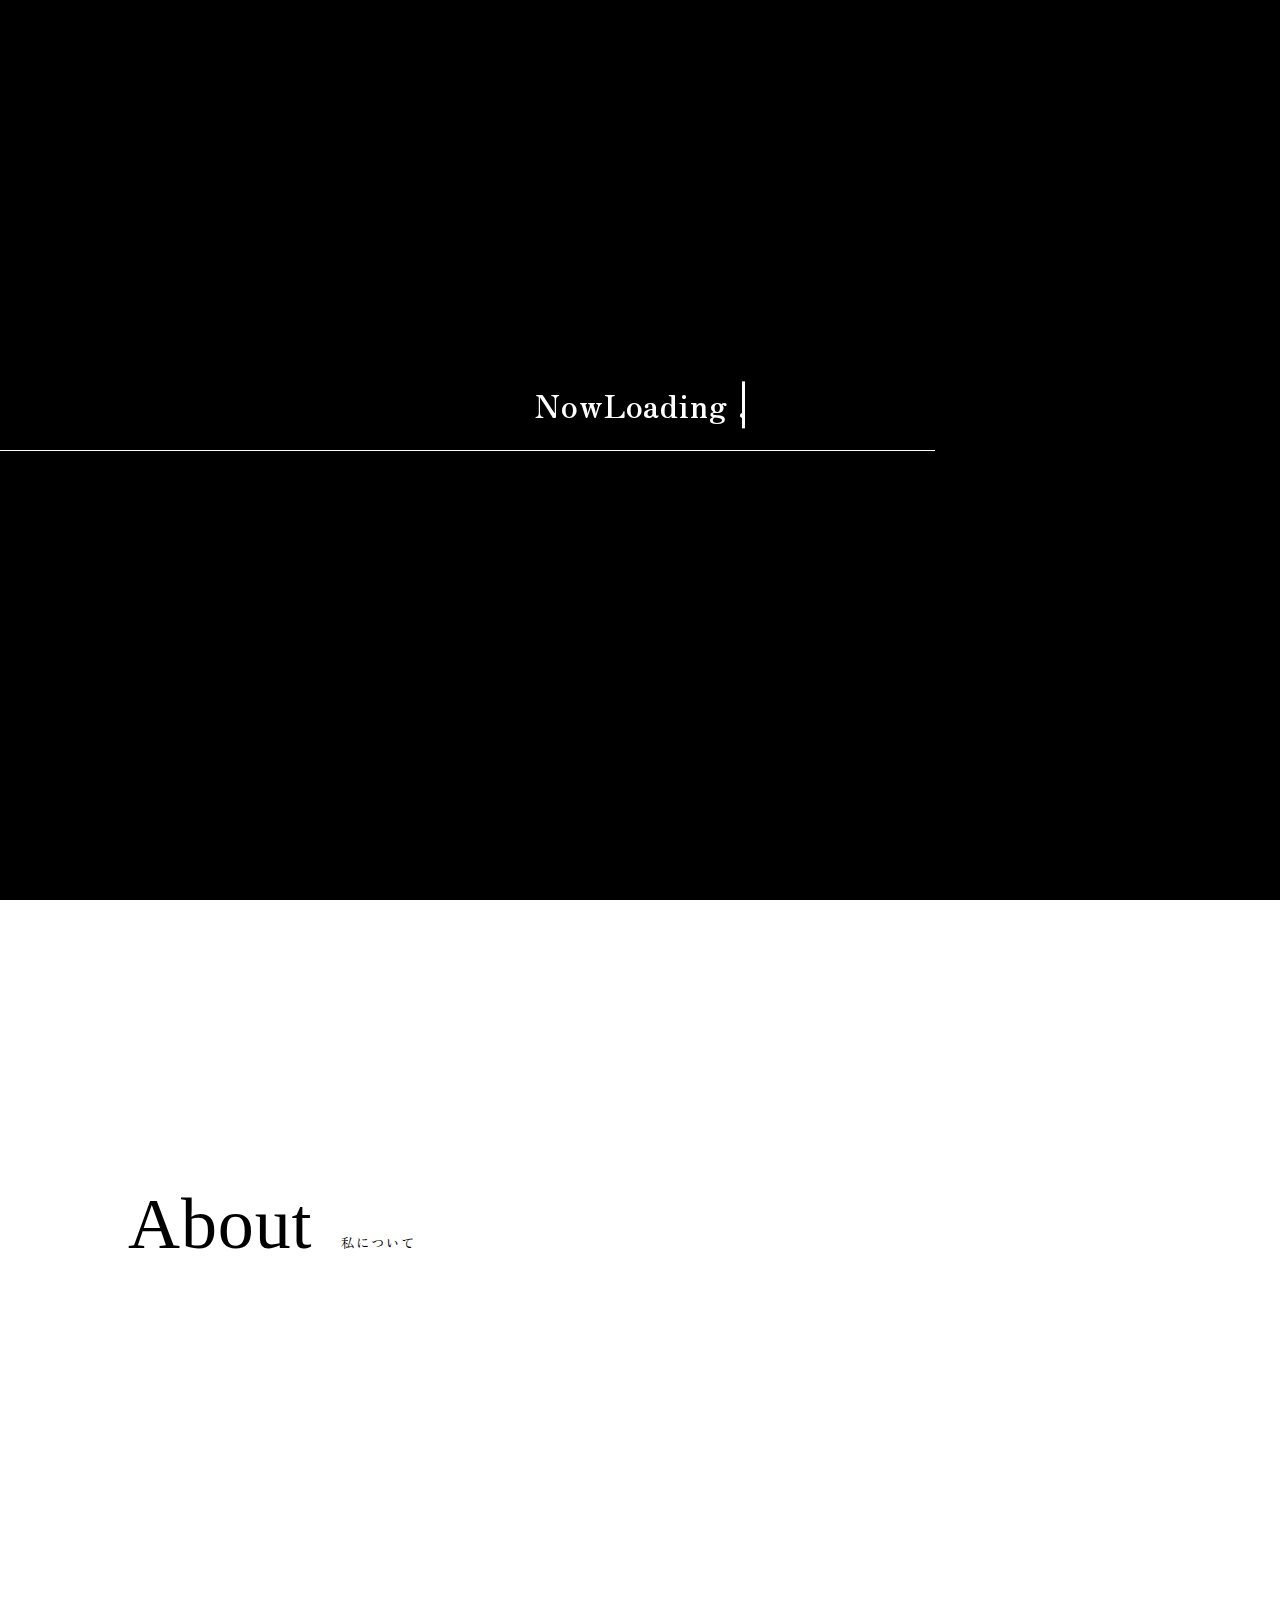
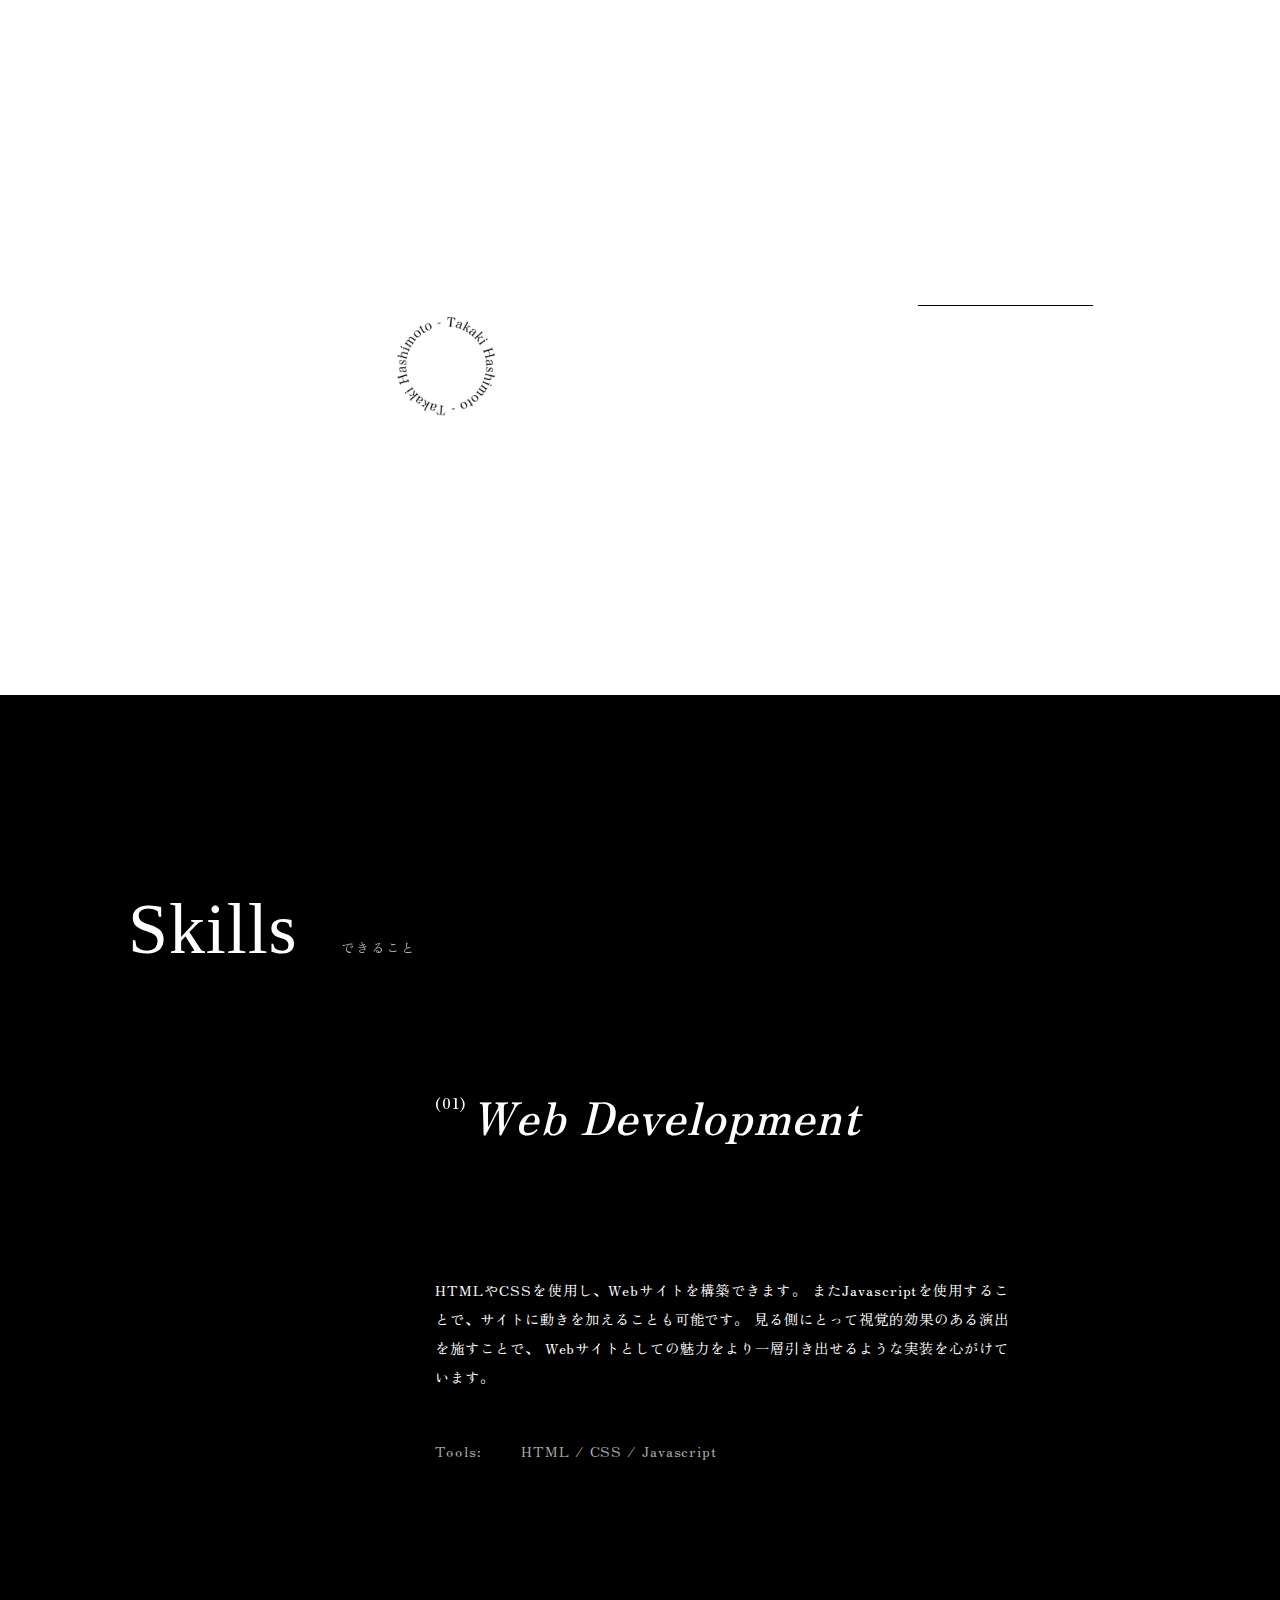
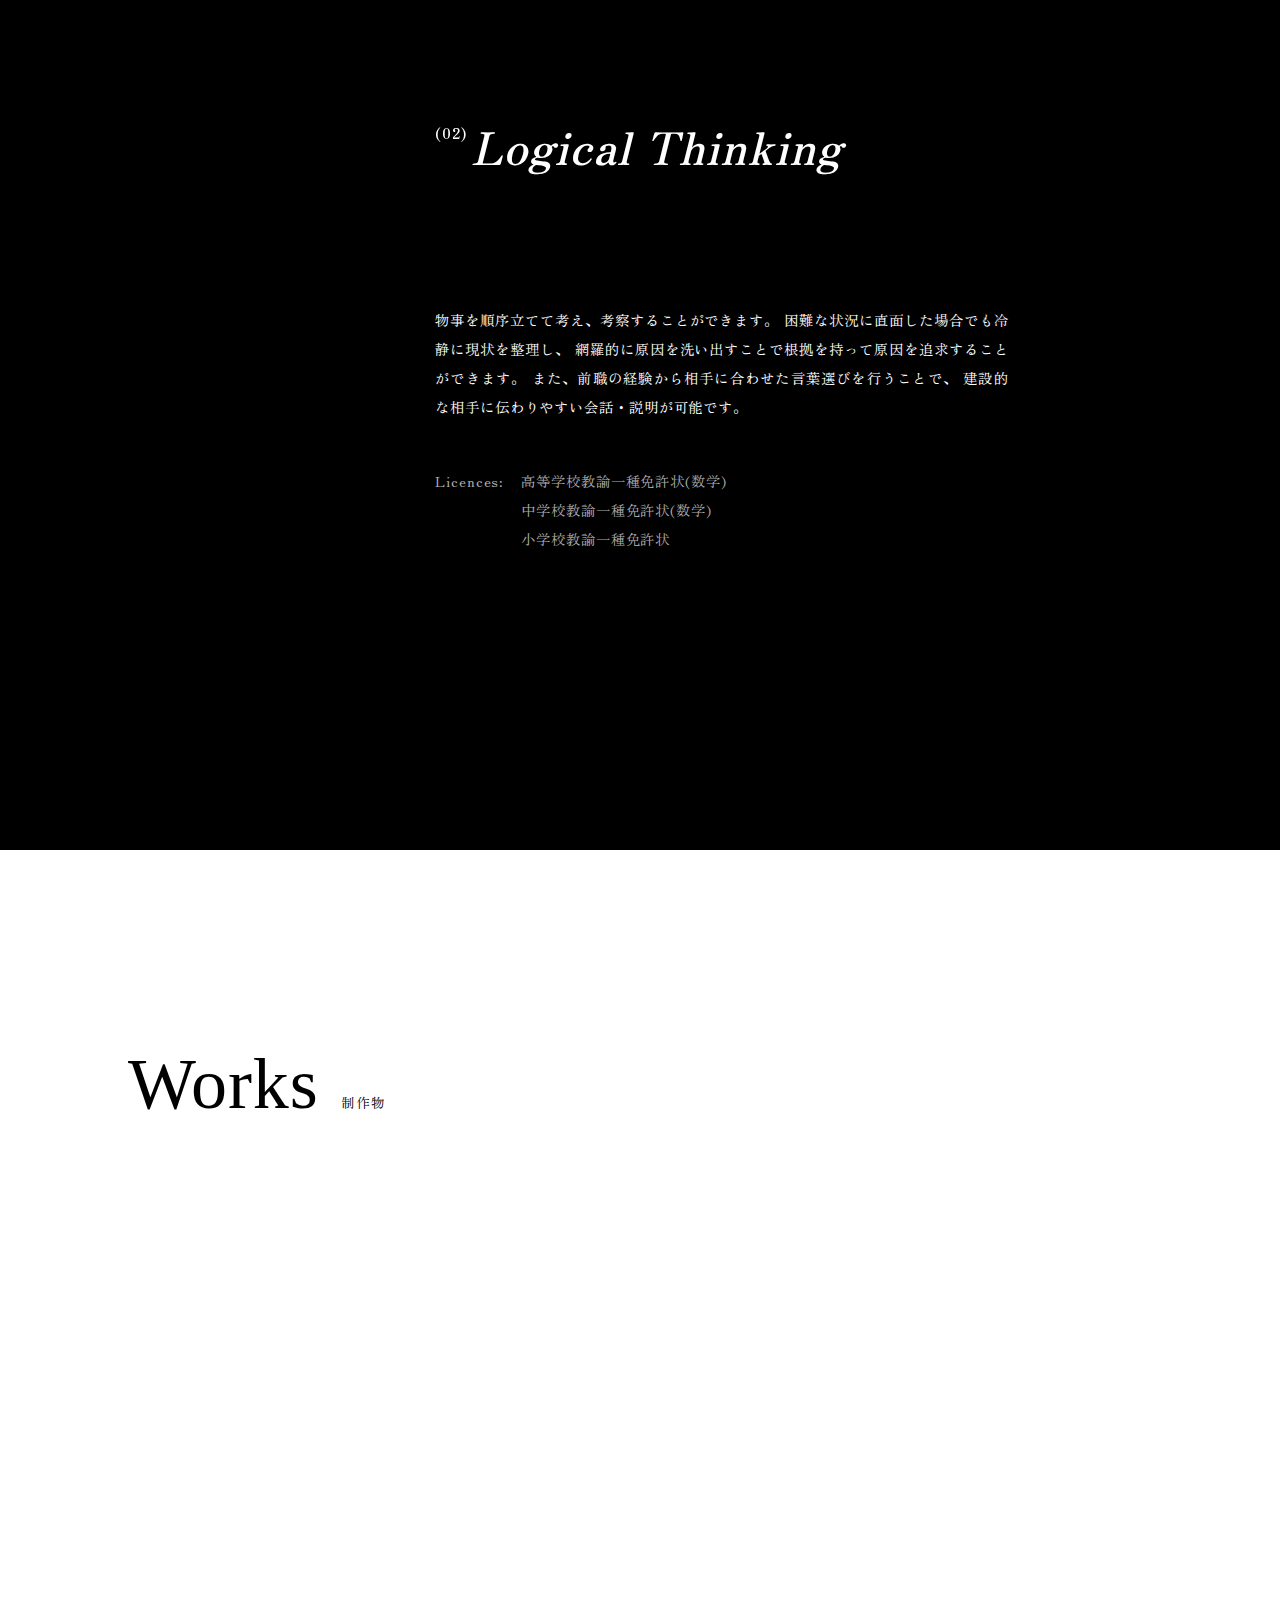
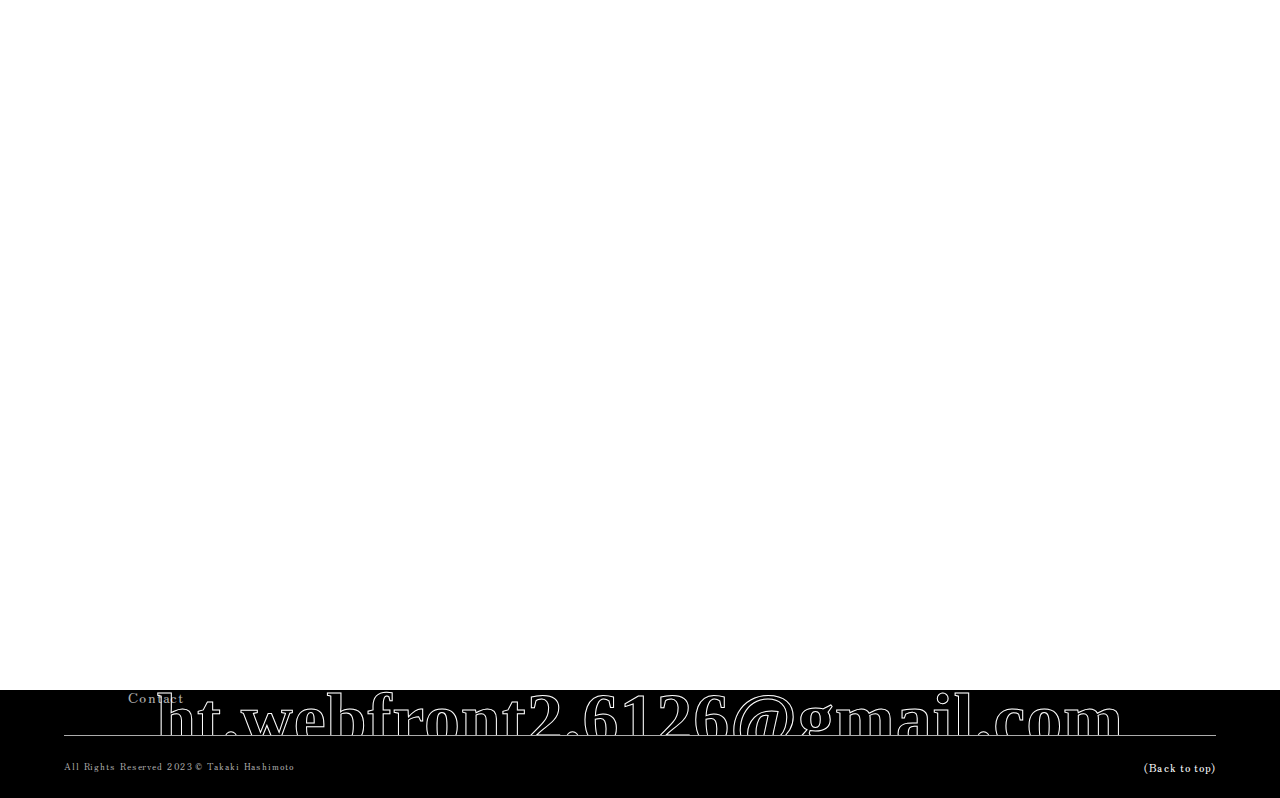
==== index.html @ 63530e5f "Add files via upload" ====
<!DOCTYPE html>
<html lang="ja">
<head>
    <meta charset="UTF-8">
    <meta name="viewport" content="width=device-width, initial-scale=1.0">
    <title>ポートフォリオ</title>
    <link rel="preconnect" href="https://fonts.googleapis.com">
    <link rel="preconnect" href="https://fonts.gstatic.com" crossorigin>
    <link href="https://fonts.googleapis.com/css2?family=Zen+Old+Mincho&display=swap" rel="stylesheet">
    <link rel="stylesheet" href="./style.css">
    <script src="https://code.jquery.com/jquery-3.6.1.min.js"></script>
</head>
<body>
    <div class="loading" id="loading"></div>

    <div class="up"></div>
    <div class="down"></div>
    <div class="load_line"></div>
    <div class="loading_text" id="loading_text">
        <h3>NowLoading ...</h3>
    </div>

    <header id="header">

        <div class="openbtn" id="target">
            <span><h6>menu</h6></span>
            <span><h6>close</h6></span>
        </div>

        <nav class="header-nav">
            <div class="header-l-box"><a href="#header"><img src="./top_img/hidariue4.png" alt=""></a></div>
            <div class="header-r-box nav_listbox" id="nav_target">
                <!-- <ul class="color_change"> -->
                <ul id="g-nav">
                    <li><a href="#about"><h6>About</h6></a></li>
                    <li><a href="#skills"><h6>Skills</h6></a></li>
                    <li><a href="#works"><h6>Works</h6></a></li>
                </ul>
            </div>
        </nav>

        <div class="main-visual">
            <h1 class="eachTextAnime">Welcome to</h1>
            <div class="main-visual_subsentencebox">
                <h2>Engineer's Egg</h2>
                <div class="subsentence_line"></div>
                <div class="subsentence_back"></div>
            </div>
            <div class="main-visual_imgbox">
                <img src="./top_img/main1.png" alt="">
            </div>
            <h1 class="eachTextAnime">Portfolio</h1>
            <h6>(Scroll down)</h6>
            <div class="rightover_imgbox">
                <img src="./top_img/main_logo2.png" alt="">
            </div>
        </div>

    </header>

    <main>
        <section class="about_section">
            <div class="section_inner">
                <div class="sectiontitle_box">
                    <div class="maintitle_box"><h1 class="eachTextAnime" id="about">About</h1></div>
                    <div class="subtitle_box"><h3>私について</h3></div>
                </div>
                <div class="about_mainbox">
                    <div class="about_sub_lbox">
                        <div class="sub_l_imgbox">
                            <img class="normal2" src="./main_img/prof1.jpg" alt="">    
                        </div>
                    </div>
                    <div class="about_sub_rbox">
                        <div class="sub_r_textbox">
                            <h5 class="normal3">橋本 卓樹 - Takaki Hashimoto</h5>
                            <p class="normal3">1994年1月、北海道出身。国立大学卒業後、「人の役に立つ仕事がしたい」という思いから
                                高等学校数学科教諭として、約6年間の教育活動に従事。その後2年間、学習塾の教育プランナー
                                としても活動。2023年8月、北関東学院へ入学し、WEBフロントエンドについて学ぶ。</p>
                        </div>
                        <div class="sub_r_rinkbox">
                            <a class="normal3" href="./profile/prof.html"><h5 class="normal3">View Profile ➙</h5></a>
                            <div class="rightunder_imgbox"><img src="./main_img/profile_logo.png" alt=""></div>
                        </div>
                    </div>
                </div>
            </div>
        </section>

        <section class="skills_section">
            <div class="section_inner skill_sectioninner">
                <div class="sectiontitle_box">
                    <div class="maintitle_box"><h1 class="eachTextAnime" id="skills">Skills</h1></div>
                    <div class="subtitle_box"><h3>できること</h3></div>
                </div>
                <div class="skill_mainbox">
                    <div class="skill_textbigbox">
                        <div class="skill_textoverbox normal5">
                            <h6>(01)</h6>
                            <h2>Web Development</h2>
                            <span class="Text-Span JS_AddLine"></span>
                            <!-- <div class="skill_textline"></div> -->
                        </div>
                        <div class="skill_textunderbox">
                            <div class="skill_textunderinnerbox normal5">
                                <h6>HTMLやCSSを使用し、Webサイトを構築できます。
                                    またJavascriptを使用することで、サイトに動きを加えることも可能です。
                                    見る側にとって視覚的効果のある演出を施すことで、
                                    Webサイトとしての魅力をより一層引き出せるような実装を心がけています。
                                </h6>
                                    <div class="skill_textunder_subbox normal4">
                                        <div class="skill_textunder_sub_lbox">
                                            <h6>Tools: </h6>
                                        </div>
                                        <div class="skill_textunder_sub_rbox">
                                            <h6>HTML / CSS / Javascript</h6>
                                        </div>
                                    </div>
                            </div>
                        </div>
                    </div>
                </div>
                <div class="skill_mainbox">
                    <div class="skill_textbigbox">
                        <div class="skill_textoverbox normal4">
                            <h6>(02)</h6>
                            <h2>Logical Thinking</h2>
                            <span class="Text-Span JS_AddLine"></span>
                            <div class="skill_textline"></div>
                        </div>
                        <div class="skill_textunderbox">
                            <div class="skill_textunderinnerbox normal5">
                                <h6>物事を順序立てて考え、考察することができます。
                                    困難な状況に直面した場合でも冷静に現状を整理し、
                                    網羅的に原因を洗い出すことで根拠を持って原因を追求することができます。
                                    また、前職の経験から相手に合わせた言葉選びを行うことで、
                                    建設的な相手に伝わりやすい会話・説明が可能です。
                                </h6>
                                    <div class="skill_textunder_subbox normal4">
                                        <div class="skill_textunder_sub_lbox">
                                            <h6>Licences: </h6>
                                        </div>
                                        <div class="skill_textunder_sub_rbox">
                                            <h6>高等学校教諭一種免許状(数学)</h6>
                                            <h6>中学校教諭一種免許状(数学) </h6>
                                            <h6>小学校教諭一種免許状</h6>
                                           
                                        </div>
                                    </div>
                            </div>
                        </div>
                    </div>
                </div>

            </div>
        </section>

        <section class="work_section">
            <div class="section_inner">
                <div class="sectiontitle_box">
                    <div class="maintitle_box"><h1 class="eachTextAnime" id="works">Works</h1></div>
                    <div class="subtitle_box"><h3>制作物</h3></div>
                </div>
                <div class="works_box">
                    <a href="https://takaki-hashimoto.github.io/zikosyoukai/">
                        <div class="works_artbox bottom2">
                            <div class="art_imgbox">
                                <img src="./main_img/works1.png" alt="">
                            </div>
                            <div class="art_textbox">
                                <h6>Website</h6>
                                <h6>Self Introduction</h6>
                            </div>
                        </div>
                    </a>
                    <a href="https://takaki-hashimoto.github.io/-HP-/">
                        <div class="works_artbox bottom2_2">
                            <div class="art_imgbox">
                                <img src="./main_img/works2.png" alt="">
                            </div>
                            <div class="art_textbox">
                                <h6>Website</h6>
                                <h6>Kitakanto Gakuin Remake</h6>
                            </div>
                        </div>
                    </a>
                    <a href="https://takaki-hashimoto.github.io/suizokukan2/">
                        <div class="works_artbox bottom2_3">
                            <div class="art_imgbox">
                                <img src="./main_img/works3.png" alt="">
                            </div>
                            <div class="art_textbox">
                                <h6>Website</h6>
                                <h6>Kitakanto Aquarium</h6>
                            </div>
                        </div>
                    </a>
                    <a href="./index.html">
                        <div class="works_artbox bottom2 bottom2_2">
                            <div class="art_imgbox">
                                <img src="./main_img/works4.png" alt="">
                            </div>
                            <div class="art_textbox">
                                <h6>Website</h6>
                                <h6>Takaki Hashimoto Portfolio</h6>
                            </div>
                        </div>
                    </a>






                    <!-- <div class="works_artbox">
                        <div class="art_imgbox">
                            
                        </div>
                        <div class="art_textbox"></div>
                    </div>
                    <div class="works_artbox">
                        <div class="art_imgbox"></div>
                        <div class="art_textbox"></div>
                    </div>
                    <div class="works_artbox">
                        <div class="art_imgbox"></div>
                        <div class="art_textbox"></div>
                    </div> -->
                </div>
            </div>
        </section>




        <!-- <h6 class="yohaku" data-midnight="dark"></h6>
        <h1 class="eachTextAnime">Portfolio</h1>
        <h6 class="yohaku" data-midnight="dark"></h6> -->


        <section class="mail_section heightup">
            <div class="mail_box">
                <div class="contact_box">
                    <h6>Contact</h6>
                </div>
                <div class="adress_box">
                    <a href="mailto:ht.webfront2.6126@gmail.com"><h1 class="mailadress">ht.webfront2.6126@gmail.com</h1></a>
                </div>
            </div>
        </section>
        






    </main>


    





    


    <footer>
        <div class="footbox">
            <div class="foot_lbox">
                <small>All Rights Reserved 2023 ©︎ Takaki Hashimoto</small>
            </div>
            <div class="foot_rbox">
                <a href="#header"><h6>(Back to top)</h6></a>
            </div>
        </div>
    </footer>


    <!-- <div class="otameshidai">
        <div class="otameshisyou">
            <svg width=400 height=400>
                <circle
                        cx=200
                        cy=200
                        r=100
                        fill="none"
                        stroke="red"
                        stroke-width=20
                        style="stroke-dasharray: 0 628;
                               animation: drawCircle 2s forwads"
                        />
            </svg>
        </div>
    </div> -->

    <!-- <script src="./midnight.js-gh-pages/midnight.jquery.min.js"></script> -->
    <script src="./main.js"></script>
    <script>
        $(".load_line").animate({"width":"100%"},2000,function(){
            $(".load_line").css("right",0);
            $(".load_line").animate({"width":"0%"},1000,function(){
                $(".up").animate({"height":"0%"});
                $(".down").animate({"height":"0%"});
            });
        })

        $(".subsentence_line").delay(3000).animate({"width":"22%",},1000,"linear")

        $(".subsentence_back").delay(4000).animate({"width":"37%"},1500)

        $('#target').click(()=>{
            $('#target').toggleClass('active');
            $('#nav_target').toggleClass('nav_active')
        })

        $("#g-nav a").click(()=>{
            $('#nav_target').removeClass('nav_active');
            $('#target').removeClass('active');
        })

        // $(function(){
        //     $(".color_change").midnight();
        // });

    </script>
</body>
</html>
---- style.css ----
@charset "utf-8";

*{
    padding: 0;
    margin: 0;
    box-sizing: border-box;
    vertical-align: bottom;
}

/* 共通パーツ */
html{
    scroll-behavior: smooth;
    font-size: 10px;
}

body {
    font-family: 'Zen Old Mincho', serif;
    /* font-family: serif; */
    line-height: 1.5;
    letter-spacing: 0.1em;
    /* font-family: 'yu mincho'; */
}

p {
    font-size: 2rem;
}

h1 {
    font-size: 5rem;
}

h2 {
    font-size: 4rem;
}

h3 {
    font-size: 3.5rem;
}

h4 {
    font-size: 3rem;
}

h5 {
    font-size: 2.5rem;
}

h6 {
    font-size: 1.6rem;
}


/* ローディング */

.loading {
    width: 100%;
    height: 100vh;
    transition: all 2s;
    background: black;

    position: fixed;
    top: 0;
    left: 0;
    z-index: 100;
}


.loaded {
    opacity: 0;
    visibility: hidden;
}


/* 切り込み＆開閉エフェクト */

.load_line {
    width: 0%;
    height: 1px;
    background-color: #fff;
    position: fixed;
    top: 50%;
    z-index: 50;
}

.up {
    width: 100%;
    height: 50%;
    background-color: #000;
    position: fixed;
    z-index: 49;
}

.down {
    width: 100%;
    height: 50%;
    background-color: #000;
    position: fixed;
    bottom: 0;
    z-index: 49;
}

.loading_text {
    position: fixed;
    top: 45%;
    left: 50%;
    transform: translate(-50%,-50%);
    color: #fff;
    z-index: 51;
    width: 42ch;
    animation: typing 2s steps(14), effect .5s step-end infinite alternate;
    white-space: nowrap;
    overflow: hidden;
    border-right: 3px solid;
}
 
@keyframes typing {
  from {
    width: 0
  }
}
    
@keyframes effect {
  50% {
    border-color: transparent
  }
}


/* ナビゲーション */

nav {
    position: fixed;
    background-color: #fff;
    top: 0;
    left: 0;
    width: 100%;
    height: 10vh;
    /* background-color: #666; */
    display: flex;
    justify-content: space-between;
    align-items: center;
    z-index: 5;
    /* 時間の指定 */
    animation-duration: 4.5s;  /* duration : 間隔 */
    /* アニメーション実行回数の指定 */
    animation-iteration-count: 1; /* iteration : 反復 */
    /* 動きの加速度 */
    animation-timing-function: linear; /* timing : 時間調整 , function : 関数 */
    /* 動きの指定 */
    animation-name: fadein-top;
}

/* animation-timing-function について
    ※ 初期値は ease：最初と最後をゆっくり
       その他   ease-in-out : 最初と最後をかなりゆっくり
                ease-in：最初をゆっくり
                ease-out：最後をゆっくり
                linear：一定                             */


@keyframes fadein-top {
    0%{
        opacity: 0;
        transform: translateY(-30px);
    }

    90%{
        opacity: 0;
        transform: translateY(-30px);
    }



    100%{
        opacity: 1;
        transform: translateY(0);
    }
}

.header-l-box {
    width: 5%;
    height: 90%;
    /* background-image: url(./top_img/hidariue4.png);
    background-size: contain;
    background-repeat: no-repeat; */
    margin-left: 4%;
}

.header-l-box a {
    display: flex;
    align-items: center;
}

.header-l-box img {
    width: 90%;
}

.header-r-box {
    /* width: auto; */
    width: 95%;
    height: 80%;
    /* background-color: #fff; */
    margin-right: 1%;
}


nav ul {
    display: flex;
    height: 100%;
    align-items: center;
    justify-content: flex-end;
}

nav ul li {
    list-style-type: none;
    padding-right: 5%;
}

nav ul li a {
    text-decoration: none;
    color: #000;
    position: relative;
    z-index: 6;
}

nav ul li a::after {
    position: absolute;
    left: -10%;
    bottom: 10%;
    content: '';
    width: 100%;
    height: 1px;
    background: #000000;
    transform: scale(0, 1);     /*アンダーラインの縮尺比率。ホバー前はx方向に0*/
    transform-origin: left top; /*変形（アンダーラインの伸長）の原点がaタグ（各メニュー）の左端*/
    transition: transform 0.5s; /*変形の時間*/
}
    
nav ul li a:hover::after {
transform: scale(1.2, 1.5);     /*ホバー後、x軸方向に1.2（相対値）伸長 & y軸も同じイメージで伸長*/
}

nav ul li a h6 {
    font-weight: bold;
    font-family: 'freight-big-pro', serif;
}


/* メインビジュアル */

.main-visual {
    position: relative;
    width: 100%;
    height: 125vh;
    overflow: hidden;
    /* margin-top: 10vh; */
}

.main-visual_imgbox {
    width: 55%;
    height: 45vh;
    margin: 2% auto 1%;
    /* 時間の指定 */
    animation-duration: 8s;  /* duration : 間隔 */
    /* アニメーション実行回数の指定 */
    animation-iteration-count: 1; /* iteration : 反復 */
    /* 動きの加速度 */
    animation-timing-function: linear; /* timing : 時間調整 , function : 関数 */
    /* 動きの指定 */
    animation-name: fadein-normal;
}

@keyframes fadein-normal {
    0%{
        opacity: 0;
    }

    70%{
        opacity: 0;
    }

    80%{
        opacity: 0.5;
        transform: scale(1.1);
    }

    100%{
        opacity: 1;
    }
}

.main-visual_imgbox img {
    width: 100%;
    height: 100%;
}

.main-visual h1 {
    font-weight: normal;
    font-size: 13rem;
    line-height: 1.2;
    font-style: oblique;
}

.main-visual h1:nth-of-type(1) {
    margin-left: 10%;
    padding-top: 3%;
}

.main-visual h1:nth-of-type(2) {
    text-align: end;
    margin-right: 10%;
    line-height: 0.6;
}

.eachTextAnime span{opacity: 0;}
.eachTextAnime.appeartext span{ animation:text_anime_on 1s ease-out forwards; }
@keyframes text_anime_on {
  0% {opacity:0;}
  100% {opacity:1;}
}

.main-visual_subsentencebox {
    position: relative;
    width: 100%;
    text-align: center;
}

.main-visual_subsentencebox h2 {
    position: relative;
    font-size: 7rem;
    font-style: oblique;
    font-weight: normal;
    line-height: 0.8;
    color: #fff;
    z-index: 1;
    /* 時間の指定 */
    animation-duration: 5.5s;  /* duration : 間隔 */
    /* アニメーション実行回数の指定 */
    animation-iteration-count: 1; /* iteration : 反復 */
    /* 動きの加速度 */
    animation-timing-function: linear; /* timing : 時間調整 , function : 関数 */
    /* 動きの指定 */
    animation-name: fadein-left;
}

@keyframes fadein-left {
    0%{
        opacity: 0;
        transform: translatex(-40px);
    }

    90%{
        opacity: 0;
        transform: translatex(-40px);
    }

    100%{
        opacity: 1;
        transform: translatex(0);
    }
}

.subsentence_line {
    position: absolute;
    width: 0%;
    height: 2px;
    background-color: #0000008a;
    top: 55%;
    left: 10%;
    /* transform: translateY(50%); */
}

.subsentence_back {
    position: absolute;
    width: 0%;
    height: 150%;
    /* background-color: #0202029e; */
    background-color: #0000008a;
    /* background-color: #000; */
    /* background-color: #4c591266; */
    top: -10%;
    left: 32%;
}


.main-visual h6 {
    position: absolute;
    left: 8%;
    bottom: 15vh;
    font-weight: normal;

    position: relative;
    display: inline-block;

    /* 時間の指定 */
    animation-duration: 5s;  /* duration : 間隔 */
    /* アニメーション実行回数の指定 */
    animation-iteration-count: 1; /* iteration : 反復 */
    /* 動きの加速度 */
    animation-timing-function: linear; /* timing : 時間調整 , function : 関数 */
    /* 動きの指定 */
    animation-name: fadein-bottom;
}

@keyframes fadein-bottom {
    0%{
        opacity: 0;
        transform: translateY(40px);
    }

    70%{
        opacity: 0.3;
        transform: translateY(40px)
    }

    80%{
        opacity: 0.75;
        transform: translateY(40px);
    }

    100%{
        opacity: 1;
        transform: translateY(0);
    }
}


.main-visual h6::after{
    content: ''; 
    /* width: 2px;  */
    width: 1px;
    height: 300%; 
    background-color: #736a6a9e; 
    /* background-color:  #00000022; */
    /* background-color: #000; */
    position: absolute; 
    bottom: -300%;
    left: 53%; 
    transform-origin: top;

    animation-duration: 1.2s;
    animation-iteration-count: infinite;
    animation-timing-function: linear;
    animation-name: down;
}

@keyframes down {
    0%{
        transform: scale(1.0, 0);
    }

    100%{
        transform: scale(1.0, 1.0);
    }
}



.rightover_imgbox {
    position: absolute;
    top: 10%;
    right: -5%;
    width: 30%;
    z-index: 1;
    transform: skewY(-20deg);
}

.rightover_imgbox img {
    width: 100%;
    /* 時間の指定 */
    animation-duration: 20s;  /* duration : 間隔 */
    /* アニメーション実行回数の指定 */
    animation-iteration-count: infinite; /* iteration : 反復 */
    /* 動きの加速度 */
    animation-timing-function: linear; /* timing : 時間調整 , function : 関数 */
    /* 動きの指定 */
    animation-name: kaiten;
}

@keyframes kaiten {
    0%{
        transform: rotate(0);
    }

    100%{
        transform: rotate(-360deg);
    }
}



/* 色変え一旦失敗 */

/* .midnightHeader.default h6 {
    color: black;
}

.midnightHeader.dark h6{
    color: white;
}

.midnightHeader.default {
    overflow: hidden;
}


.midnightHeader.default .midnightInner {
    display: flex;
    overflow: hidden;
}


.midnightHeader.dark .midnightInner {
    display: flex;
    overflow: hidden;
} */




/* main */

/* section1 私について */

/* sectionタイトル部分 */
section {
    width: 100%;
    height: 125vh;
    /* background-color: #66666681; */

    /* border-top: 1px solid #000; */
}

.about_section {
    margin-top: 5vh;
}

.section_inner {
    width: 80%;
    height: 100%;
    margin: 0 auto;
    background-color: #fff;
}

.sectiontitle_box {
    width: 100%;
    height: 15vh;
    display: flex;
    align-items: baseline;

    /* border-bottom: 1px solid #000; */
}

.maintitle_box {
    width: 20%;
    height: 100%;
}

.maintitle_box h1 {
    font-family: serif;
    font-size: 8rem;
    font-weight: normal;
    margin-top: -100px;
    padding-top: 100px;
}

.subtitle_box {
    width: 80%;
    height: 100%;
}

.subtitle_box h3 {
    font-size: 1.5rem;
    font-weight: normal;
    margin-left: 1%;
}


/* section 私についてのコンテンツ部分 */

.about_mainbox {
    width: 100%;
    height: 80vh;
    /* background-color: yellow; */
    margin-top: 5vh;
    display: flex;
}

.about_sub_lbox {
    width: 35%;
    height: 100%;

    /* background-color: blue; */
}

.sub_l_imgbox {
    width: 100%;
    height: 100%;
    overflow: hidden;
}

.sub_l_imgbox img {
    width: 90%;
    height: 90%;
    box-shadow: 10px 10px 25px rgba(0,0,0,0.5) ;
    opacity: 0;
    filter: blur(10px);
    transform: scale(1.2);
}

.fadein_n2 {
    /* 時間の指定 */
    animation-duration: .8s;  /* duration : 間隔 */
    /* アニメーション実行回数の指定 */
    animation-iteration-count: 1; /* iteration : 反復 */
    /* 動きの加速度 */
    animation-timing-function: linear; /* timing : 時間調整 , function : 関数 */
    /* 動きの指定 */
    animation-name: fadein-normal2;
    animation-fill-mode: forwards;
}

@keyframes fadein-normal2 {
    0%{
        opacity: 0;
        filter: blur(10px);
        transform: scale(1.5);
    }

    100%{
        opacity: 1;
        filter: blur(0);
        transform: scale(1.0);
    }
}



.about_sub_rbox {
    width: 65%;
    height: 100%;

    /* background-color: orange; */
}

.sub_r_textbox {
    width: 80%;
    height: 60%;
    margin: 0 auto;
}

.sub_r_rinkbox {
    width: 80%;
    height: 40%;
    margin: 0 auto;
    display: flex;
    justify-content: flex-end;
    position: relative;
}


.sub_r_textbox h5,
.sub_r_rinkbox h5 {
    font-weight: normal;
    font-size: 2.2rem;
}

.sub_r_textbox h5 {
    margin-top: 15%;
    margin-bottom: 10%;
    opacity: 0;
}

.sub_r_textbox p {
    font-size: 1.6rem;
    text-align: justify;
    line-height: 2.0em;
    letter-spacing: 0.01em;
    opacity: 0;
}

.sub_r_rinkbox h5 {
    display: inline-block;
    /* border-bottom: 1px solid #000; */
    opacity: 0;
}

.sub_r_rinkbox a {
    text-decoration: none;
    color: #000;
    position: relative;
}


.sub_r_rinkbox a::after {
    position: absolute;
    left: 5%;
    top: 15%;
    content: '';
    width: 100%;
    height: 1px;
    background: #000000;
    transform: scale(1.2, 1);     /*アンダーラインの縮尺比率。ホバー前はx方向に0*/
    transform-origin: right top; /*変形（アンダーラインの伸長）の原点がaタグ（各メニュー）の右端*/
    transition: transform 0.5s; /*変形の時間*/
    z-index: 1;
    }
    
    a:hover::after {
    transform: scale(0.01, 1);     /*ホバー後、x軸方向に1.2（相対値）伸長 & y軸も同じイメージで伸長*/
    }


.fadein_n3 {
    /* 時間の指定 */
    animation-duration: 2s;  /* duration : 間隔 */
    /* アニメーション実行回数の指定 */
    animation-iteration-count: 1; /* iteration : 反復 */
    /* 動きの加速度 */
    animation-timing-function: linear; /* timing : 時間調整 , function : 関数 */
    /* 動きの指定 */
    animation-name: fadein-normal3;
    animation-fill-mode: forwards;
}

@keyframes fadein-normal3 {
    0%{
        opacity: 0;
    }

    100%{
        opacity: 1;
    }
}


.rightunder_imgbox {
    position: absolute;
    bottom: 45%;
    left: -30%;
    width: 20%;
}

.rightunder_imgbox img {
    width: 100%;
    /* 時間の指定 */
    animation-duration: 15s;  /* duration : 間隔 */
    /* アニメーション実行回数の指定 */
    animation-iteration-count: infinite; /* iteration : 反復 */
    /* 動きの加速度 */
    animation-timing-function: linear; /* timing : 時間調整 , function : 関数 */
    /* 動きの指定 */
    animation-name: kaiten2;
}

@keyframes kaiten2 {
    0%{
        transform: rotate(0);
    }

    100%{
        transform: rotate(-360deg);
    }
}


/* section skillsの部分 */

.skills_section {
    height: 195vh;
    color: #fff;
    /* border: 1px solid red; */
    background-color: #000;
    padding-top: 20vh;
}

.skill_sectioninner {
    height: 60%;
    background-color: #000;
    position: relative;
}

.skill_sectioninner .sectiontitle_box {
    position: sticky;
    top: 10%;
    left: 0;
}

.skill_sectioninner .subtitle_box h3 {
    color: #acacac;
}


.skill_mainbox {
    width: 100%;
    height: 70vh;
    /* background-color: yellow; */
}

.skill_textbigbox {
    width: 70%;
    height: 100%;
    margin-left: 30%;
    /* background-color: red; */
}

.skill_textoverbox {
    width: 100%;
    height: 35%;
    display: flex;
    padding-top: 10%;
    position: relative;
    /* background-color: rgba(0, 0, 255, 0.516); */
}

.skill_textoverbox h6 {
    width: 5%;
    padding-top: 1.5%;
}

.skill_textoverbox h2 {
    width: 95%;
    font-style: oblique;
    font-size: 5rem;
}

/* .Text-Span {
    position: relative;
    z-index: 1;
} */

.Text-Span:after {
    content: '';
    position: absolute;
    left: 0;
    bottom: 15px;
    width: 0%;
    height: 2px;
    /* background: #5bc8ac; */
    background: #fff;
    /* z-index: -1; */
    transition: all 2.0s;
}

.Text-Span.line_lr:after {
    width: 100%;
  }

/* .skill_textline {
    position: absolute;
    bottom: 0;
    left: 0;
    width: 80%;
    height: 1px;
    background-color: #ffffff;
    z-index: 1;
} */


.skill_textunderbox {
    width: 100%;
    height: 65%;
    /* background-color: rgba(0, 128, 0, 0.364); */
}

.skill_textunderinnerbox {
    width: 80%;
    height: 100%;
}

.skill_textunderinnerbox h6 {
    text-align: justify;
    line-height: 2em;
    padding-top: 8%;
    padding-bottom: 8%;
    font-weight: normal
}



.skill_textunder_subbox {
    display: flex;
    width: 100%;
}

.skill_textunder_subbox h6 {
    padding: 0;
    font-weight: normal;
    color: #acacac;
}

.skill_textunder_sub_lbox{
    width: 15%;
}

.skill_textunder_sub_rbox{
    width: 85%;
}


.fadein_n4 {
    /* 時間の指定 */
    animation-duration: 1.0s;  /* duration : 間隔 */
    /* アニメーション実行回数の指定 */
    animation-iteration-count: 1; /* iteration : 反復 */
    /* 動きの加速度 */
    animation-timing-function: linear; /* timing : 時間調整 , function : 関数 */
    /* 動きの指定 */
    animation-name: fadein-normal4;
    animation-fill-mode: forwards;
}

@keyframes fadein-normal4 {
    0%{
        opacity: 0;
    }

    100%{
        opacity: 1;
    }
}

.fadein_n5 {
    /* 時間の指定 */
    animation-duration: 3s;  /* duration : 間隔 */
    /* アニメーション実行回数の指定 */
    animation-iteration-count: 1; /* iteration : 反復 */
    /* 動きの加速度 */
    animation-timing-function: linear; /* timing : 時間調整 , function : 関数 */
    /* 動きの指定 */
    animation-name: fadein-normal5;
    animation-fill-mode: forwards;
}

@keyframes fadein-normal5 {
    0%{
        opacity: 0;
    }

    /* 80% {
        opacity: 0;
    } */

    100%{
        opacity: 1;
    }
}





/* section worksの部分 */

.work_section {
    padding-top: 20vh;
    /* height: 300vh; */
    height: 160vh;

    /* background-color: pink; */
}

.work_section .section_inner {
    /* height: 300vh; */
    height: 100%;

    /* background-color: powderblue; */
}


.works_box {
    width: 100%;
    /* height: 210vh; */
    display: flex;
    flex-wrap: wrap;
    justify-content: space-between;
    margin-top: 10vh;

    /* border: 1px solid #000; */
}

.works_box a {
    display: block;
    width: 30%;
    height: 40vh;
    margin-bottom: 5%;
    color: #000;
    text-decoration: none;

    /* border: 1px solid #000; */
}

.works_artbox {
    width: 100%;
    height: 100%;
    opacity: 0;
}


.fadein_b2 {
    /* 時間の指定 */
    animation-duration: 1.0s;  /* duration : 間隔 */
    /* アニメーション実行回数の指定 */
    animation-iteration-count: 1; /* iteration : 反復 */
    /* 動きの加速度 */
    animation-timing-function: linear; /* timing : 時間調整 , function : 関数 */
    /* 動きの指定 */
    animation-name: fadein-bottom2;
    animation-fill-mode: forwards;
}

@keyframes fadein-bottom2 {
    0%{
        opacity: 0;
        transform: translateY(20px);
    }


    100%{
        opacity: 1;
        transform: translateY(0);
    }
}

.fadein_b2_2 {
    animation-duration: 1.5s;
    animation-iteration-count: 1;
    animation-timing-function: linear;
    animation-name: fadein-bottom2;
    animation-fill-mode: forwards;
}

@keyframes fadein-bottom2 {
    0%{
        opacity: 0;
        transform: translateY(20px);
    }

    33%{opacity: 0;
        transform: translateY(20px);
    }


    100%{
        opacity: 1;
        transform: translateY(0);
    }
}

.fadein_b2_3 {
    animation-duration: 2.0s;
    animation-iteration-count: 1;
    animation-timing-function: linear;
    animation-name: fadein-bottom2;
    animation-fill-mode: forwards;
}

@keyframes fadein-bottom2 {
    0%{
        opacity: 0;
        transform: translateY(20px);
    }

    50%{opacity: 0;
        transform: translateY(20px);
    }

    100%{
        opacity: 1;
        transform: translateY(0);
    }
}





.art_imgbox {
    width: 100%;
    overflow: hidden;
}

.art_imgbox img {
    width: 100%;
    transition: all 0.5s;
}

.art_imgbox img:hover {
    transform: scale(1.2);
    transition: all 0.5s;
}


.art_textbox h6:nth-child(1) {
    color: #0000008a;
    font-weight: normal;
    margin-top: 5%;
}

.art_textbox h6:nth-child(2) {
    font-size: 1.8rem;
    font-weight: normal;
}





.yohaku {
    width: 100%;
    height: 200vh;
    background-color: #00000022;
}



/* 
.otameshidai {
    width: 100%;
    height: 100vh;
    border: 1px solid #000;
}

.otameshisyou {
    width: 90%;
    height: 90%;
    border: 1px solid #666;
} */




/* メールリンクの部分 */

.mail_section {
    width: 100%;
    /* height: 50vh; */
    height: 5vh;
    background-color: #000;
    overflow: hidden;
}

.mail_box {
    width: 80%;
    height: 100%;
    margin: 0 auto;
    display: flex;
    flex-direction: column;
}


.contact_box{
    width: 100%;
    height: 30%;
}
.adress_box {
    width: 100%;
    height: 70%;
}


.contact_box {
    display: flex;
    justify-content: flex-start;
    align-items: center;
    /* justify-content: center; */
}

.contact_box h6 {
    font-weight: normal;
    color: #acacac;
}

.adress_box {
    display: flex;
    justify-content: center;  
    align-items: center;  
}

.adress_box h1 {
    font-size: 8rem;
    font-family:serif;
    font-weight: bold;
    color:rgba(0,0,0,.0);
    /* text-align:center; */
   -webkit-text-stroke: 1px #fff;
   transition: all 1.0s;
}

.adress_box:hover {
    cursor: pointer;
}

.adress_box:hover .mailadress {
    color: #fff;
    -webkit-text-stroke: 1px #000;
    transition: all 1.0s;
}


.adress_box a {
    text-decoration: none;
}



.height_up1 {
    /* 時間の指定 */
    animation-duration: 0.5s;  /* duration : 間隔 */
    /* アニメーション実行回数の指定 */
    animation-iteration-count: 1; /* iteration : 反復 */
    /* 動きの加速度 */
    animation-timing-function: linear; /* timing : 時間調整 , function : 関数 */
    /* 動きの指定 */
    animation-name: height1;
    animation-fill-mode: forwards;
}

@keyframes height1 {
    0%{
        height: 5vh;
    }

    100%{
        height: 50vh;
    }
}





/* フッター */

footer {
    width: 100%;
    height: 7vh;
    background-color: #000;
}

.footbox {
    width: 90%;
    height: 100%;
    margin: 0 auto;
    display: flex;
    border-top: 1px solid #acacac;
    align-items: center;
}

.foot_lbox,
.foot_rbox {
    width: 100%;
    /* height: 100%; */
}

.foot_lbox small {
    font-size: 1.0rem;
    color: #acacac;
}

.foot_rbox {
    text-align: right;
}

.foot_rbox a {
    color: #fff;
    text-decoration: none;
}

.foot_rbox h6 {
    font-weight: normal;
    font-size: 1.2rem;
}






















/* ---------------------------------------------- */

  /* レスポンシブ準備 */


  .openbtn {
    /* background: #fff; */
    width: 50px;
    height: 50px;
    border-radius: 5px;
    /*  */
    position: relative;
    position: fixed;
    top: 2%;
    right: 2%;
    z-index: 10;
    cursor: pointer;
    /* position: relative; */

    display: none;
}



.openbtn span:nth-child(1) {
    position: absolute;
    top: 50%;
    left: 50%;
    transform: translate(-50%,-60%);
    transition: all 0.5s;
}

.openbtn span:nth-child(2) {
    position: absolute;
    top: 50%;
    left: 50%;
    transform: translate(-50%,-60%);
    color: #fff;
    opacity: 0;
    transition: all 0.5s;
}




 /* レスポンシブ */

@media screen and (max-width: 1300px) {
    html {
        font-size: 9px;
    }
}

@media screen and (max-width: 1200px) {
    html {
        font-size: 8px;
    }
}

@media screen and (max-width: 1100px) {
    html {
        font-size: 7.5px;
    }
}


/* タブレット大サイズ */

@media screen and (max-width: 1025px) {
    html {
        font-size: 10px;
    }

    h6 {
        font-size: 1.3rem;
    }


    .main-visual h1 {
        font-size: 10rem;
    }

    .main-visual h1:nth-of-type(1) {
        padding-top: 6%;
    }

    .main-visual_subsentencebox h2 {
        font-size: 5rem;
    }

    .main-visual_imgbox {
        width: 65%;
    }

    .main-visual h6 {
        bottom: 10vh;
    }


    /* About */

    .maintitle_box h1 {
        font-size: 5.5rem;
    }

    .subtitle_box h3 {
        font-size: 1.4rem;
    }

    .about_sub_lbox {
        width: 45%;
    }

    .about_sub_rbox {
        width: 55%;
    }

    .sub_r_textbox {
        width: 100%;
        margin: 0;
    }

    .sub_r_rinkbox {
        width: 100%;
        margin: 0;
    }

    .rightunder_imgbox {
        bottom: 40%;
        left: -18%;
    }



    .sub_r_textbox p {
        font-size: 1.5rem;
    }



    /* skills */

    .skills_section {
        height: 195vh;
    }


    .skill_mainbox {
        height: 60vh;
    }


    .skill_textbigbox {
        width: 65%;
        margin-left: 35%;
    }

    .skill_textoverbox h2 {
        font-size: 4rem;
    }

    .Text-Span:after {
        bottom: 20px;
    }

    .skill_textunderinnerbox {
        width: 100%;
    }

    .skill_textunderinnerbox h6 {
        padding-top: 5%;
    }

    .skill_textunder_subbox h6 {
        padding-top: 0;
    }


    /* works */


    /* メール */


    .adress_box h1 {
        font-size: 5.5rem
    }

    @keyframes height1 {
        0%{
            height: 5vh;
        }
    
        100%{
            height: 30vh;
        }
    }
}


@media screen and (max-width: 961px) {

    h6 {
        font-size: 1.2rem;
    }

    .main-visual h1 {
        font-size: 9.5rem;
    }

    .main-visual_subsentencebox h2 {
        font-size: 4rem;
    }

    .main-visual_imgbox {
        width: 70%;
    }


    .maintitle_box h1 {
        font-size: 4rem;
    }

    .subtitle_box h3 {
        font-size: 1.2rem;
    }

    .sub_r_textbox h5, .sub_r_rinkbox h5 {
        font-size: 2rem;
    }

    .sub_r_textbox p {
        font-size: 1.4rem;
    }


    .Text-Span:after {
        bottom: 35px;
    }


    .adress_box h1 {
        font-size: 4.5rem;
    }
}



/* タブレット中 */

@media screen and (max-width: 769px) {

    .openbtn {
        display: block;
    }

    nav {
        animation-name: none;
    }

    .header-nav .nav_listbox {
        position: fixed;
        align-items: flex-start;
        padding-top: 15%;
        /* top: -100%; */
        top: 0%;
        /* right: 0; */
        right: 0;
        width: 100%;
        height: 100%;
        background-color: #000;
        box-sizing: border-box;
        z-index: -100;
        transition: all .5s;
        margin: 0;
        padding: 0;

        visibility: hidden;
        opacity: 0;
        transition: all 1.0s;
    }

    

    .active span:nth-child(1) {
        opacity: 0;
        transition: all 0.5s;
    }

    .active span:nth-child(2) {
        opacity: 1;
        transition: all 0.5s;
    }



    .header-nav .nav_active {
        /* top: 0; */
        visibility: visible;
        opacity: 1;
    }


    nav ul {
        display: flex;
        width: 100%;
        flex-direction: column;
        align-items: flex-start;
        /* margin-left: 5%;
        margin-top: 45%; */
    }
    
    li {
        list-style-type: none;
        padding-left: 5%;
        height: 15vh;
        margin: 0;
        /* border-bottom: 1px solid #fff; */
    }
    
    nav ul li a {
        color: #fff;
        padding: 0;
    }

    nav ul li a h6 {
        font-size: 5rem;
        opacity: 0;
    }

    .nav_active ul li a h6 {
        opacity: 1;
        transition: all 4.0s;
    }


    .header-l-box {
        width: 5%;
        height: 90%;
        margin-left: 0%;
        width: 10%;
    }



    /* メインビジュアル */

    .main-visual {
        height: 110vh;
    }

    .main-visual h1:nth-of-type(1) {
        padding-top: 10%;
        margin-left: 5%;
    }

    .main-visual h1:nth-of-type(2) {
        padding-top: 2.5%;
        margin-right: 5%;
    }

    .main-visual_subsentencebox h2 {
        font-size: 3rem;
        margin-right: 5%;
    }

    .subsentence_line {
        left: 7%;
    }

    .subsentence_back {
        left: 29%;
    }

    .main-visual_imgbox {
        width: 75%;
    }





    /* 全セクション幅変更80% → 95% */
    .section_inner {
        width: 95%;
    }

    /* 全セクションタイトル・幅大きさ変更 */
    .maintitle_box h1 {
        font-size: 5rem;
        padding-left: 5%;
    }

    .maintitle_box {
        width: 30%;
        height: 100%;
    }




    /* About */


    .about_section {
        height: 185vh;
    }

    .about_mainbox {
        height: 80vh;
        display: block;
    }

    .about_sub_lbox {
        width: 100%;
    }

    .sub_l_imgbox {
        width: 90%;
        height: 125%;
    }


    .about_sub_rbox {
        width: 95%;
        margin: 0 auto;
    }

    .rightunder_imgbox {        
        top: -230%;
        left: 70%;
        width: 30%
    }

    .sub_r_textbox {
        height: 50%;
    }

    .sub_r_textbox h5 {
        text-align: center;
        margin-top: 25%;
        margin-bottom: 5%;
    }





    /* skills */


    .skills_section {
        height: 155vh;
        padding-top: 15vh;
    }

    .section_inner {
        width: 95%;
        height: 100%;
    }

    .skill_sectioninner .sectiontitle_box {
        position: static;
    }

    .skill_mainbox {
        height: 55vh;
        width: 95%;
        margin: 0 auto;
    }



    .skill_textbigbox {
        width: 100%;
        margin-left: 0%;
    }

    .skill_textoverbox {
        padding-top: 5%;
    }

    .skill_textoverbox h2 {
        font-size: 3.5rem;
    }

    



    /* works */


    .work_section {
        padding-top: 15vh;
        height: 150vh;
    }


    .works_box {
        width: 95%;
        margin: 8vh auto 0;
    }

    .works_box a {
        display: block;
        width: 48%;
        height: 45vh;
    }



    /* 浮かぶ上がるタイミング調整のために
        北関東水族館の『bottom2_3をbottom2と同じものに改ざん』 */


    .fadein_b2_3 {
        animation-duration: 1.0s;
        animation-iteration-count: 1;
        animation-timing-function: linear;
        animation-name: fadein-bottom2;
        animation-fill-mode: forwards;
    }
    
    @keyframes fadein-bottom2 {
        0%{
            opacity: 0;
            transform: translateY(20px);
        }
    
        /* 50%{opacity: 0;
            transform: translateY(20px);
        } */
    
        100%{
            opacity: 1;
            transform: translateY(0);
        }
    }




    /* フッター */

    @keyframes height1 {
        0%{
            height: 5vh;
        }
    
        100%{
            height: 20vh;
        }
    }
}

    




@media screen and (max-width: 671px) {

    .main-visual h1 {
        font-size: 8.5rem;
    }

    .main-visual h1:nth-of-type(1) {
        padding-top: 12%;
    }


    .main-visual_subsentencebox h2 {
        font-size: 2.5rem;
        margin-right: 5%;
    }

    .main-visual_imgbox {
        width: 70%;
    }

    .rightover_imgbox {
        top: 15%;
    }




    .adress_box h1 {
        font-size: 3.5rem;
    }


}



@media screen and (max-width: 571px) {

    .main-visual h1 {
        font-size: 7.5rem;
    }

    .main-visual h1:nth-of-type(1) {
        padding-top: 20%;
    }

    .main-visual_imgbox {
        width: 70%;
        height: 30%;
        margin: 5% auto 5%;
    }




    .maintitle_box h1 {
        font-size: 4.5rem;
    }

    .subtitle_box h3 {
        font-size: 1.1rem;
    }

    .maintitle_box {
        width: 35%;
    }




    .rightunder_imgbox {
        top: -200%;
    }





    .skill_textoverbox h2 {
        font-size: 3.3rem;
    }

    .Text-Span:after {
        bottom: 50px;
    }





    .art_textbox h6:nth-child(2) {
        font-size: 1.5rem;
        font-weight: normal;
    }




    .adress_box h1 {
        font-size: 3.3rem;
    }




    .foot_lbox small {
        font-size: 0.9rem;
    }

    .foot_rbox h6 {
        font-size: 1.0rem;
    }

}


@media screen and (max-width: 521px) {

    h6 {
        font-size: 1.0rem;
    }

    .main-visual h1 {
        font-size: 6rem;
    }

    .main-visual h1:nth-of-type(1) {
        padding-top: 25%;
    }

    .main-visual_subsentencebox h2 {
        font-size: 2.0rem;
    }


    .rightover_imgbox {
        top: 20%;
    }

    .main-visual h6 {
        bottom: -10vh;
    }




    .maintitle_box {
        width: 40%;
    }



    .sub_r_textbox p {
        font-size: 1.0rem;
    }




    .art_textbox h6:nth-child(2) {
        font-size: 1.3rem;
    }



    .adress_box h1 {
        font-size: 2.7rem;
    }


    .foot_lbox small {
        font-size: 0.7rem;
    }
}





/* モバイルサイズ */
@media screen and (max-width: 426px) {


    .loading_text h3 {
        font-size: 2rem;
    }

    .loading_text {
        position: fixed;
        top: 45%;
        left: 50%;
        transform: translate(-40%,-50%);
        width: 25ch;
        animation: typing 2s steps(12), effect .5s step-end infinite alternate;
    }
     
    @keyframes typing {
      from {
        width: 0
      }
    }
        
    @keyframes effect {
      50% {
        border-color: transparent
      }
    }

    /* メインビジュアル */

    .main-visual {
        height: 110vh;
    }

    .rightover_imgbox {
        top: 10%;
    }

    .main-visual h1 {
        font-size: 6.0rem;
    }

    .main-visual h1:nth-of-type(1) {
        padding-top: 35%;
    }

    .main-visual_subsentencebox h2 {
        font-size: 2.0rem;
        margin-top: 1%;
    }


    .main-visual_imgbox {
        width: 90%;
        height: 25%;
        margin: 7% auto 5%;
    }

    .main-visual h6 {
        bottom: -15vh;
    }



    /* 各セクション共通 */

    .maintitle_box {
        width: 50%;
    }

    .maintitle_box h1 {
        font-size: 3.0rem;
    }

    .subtitle_box h3 {
        font-size: 1.0rem;
    }

    .sectiontitle_box {
        height: 7.5vh;
    }


    /* About */
    
    .about_section {
        height: 140vh;
    }





    .sub_l_imgbox {
        width: 90%;
        height: 100%;
    }

    .rightunder_imgbox {
        top: -380%;
    }

    .sub_r_textbox h5 {
        margin-top: 5%;
        font-size: 1.2rem;
    }

    .sub_r_rinkbox h5 {
        font-size: 1.0rem;
    }


    .sub_r_textbox {
        height: 40%;
    }

    .sub_r_rinkbox {
        height: 17%;
    }





    /* skills */

    .skills_section {
        height: 115vh;
        padding-top: 10vh;
    }


    .skill_mainbox {
        height: 40vh;
        margin: 10% auto 0;
    }

    .skill_mainbox:nth-of-type(3) {
        margin-top: 0;
    }

    .skill_textoverbox {
        height: 25%;
    }

    .skill_textoverbox h6 {
        width: 10%;
    }

    .skill_textoverbox h2 {
        font-size: 2.5rem;
    }

    .Text-Span:after {
        bottom: 10px;
    }



    .skill_textunder_sub_lbox {
        width: 25%;
    }






    /* works */

    .work_section {
        padding-top: 10vh;
        height: 220vh;
    }

    .works_box {
        margin: 5vh auto 0;
    }

    .works_box a {
        width: 100%;
        height: 45vh;
    }




    /* フッター */

    .adress_box h1 {
        font-size: 2.3rem;
    }

    @keyframes height1 {
        0%{
            height: 5vh;
        }
    
        100%{
            height: 15vh;
        }
    }

    .contact_box {
        height: 50%;
    }

    .adress_box {
        height: 50%;
    }


    .foot_lbox {
        width: 75%;
    }

    .foot_rbox {
        width: 25%;
    }

    .foot_lbox small {
        font-size: 0.9rem;
    }
}



@media screen and (max-width: 376px) {


    .main-visual {
        height: 103vh;
    }


    .main-visual h1 {
        font-size: 5.0rem;
    }

    .main-visual h1:nth-of-type(1) {
        padding-top: 38%;
    }

    .main-visual_subsentencebox h2 {
        font-size: 1.8rem;
    }



    .rightunder_imgbox {
        top: -370%;
    }

    .work_section {
        height: 200vh;
    }

    .works_box a {
        height: 40vh;
    }


    .adress_box h1 {
        font-size: 2.0rem;
    }



}


@media screen and (max-width: 326px) {


    .main-visual {
        height: 100vh;
    }


    .main-visual h1 {
        font-size: 4.0rem;
    }

    .main-visual h1:nth-of-type(1) {
        padding-top: 40%;
    }

    .main-visual_subsentencebox h2 {
        font-size: 1.6rem;
    }



    .rightunder_imgbox {
        top: -360%;
    }

    .work_section {
        height: 175vh;
    }

    .works_box a {
        height: 35vh;
    }


    .adress_box h1 {
        font-size: 1.7rem;
    }


    .foot_lbox small {
        font-size: 0.8rem;
    }

}
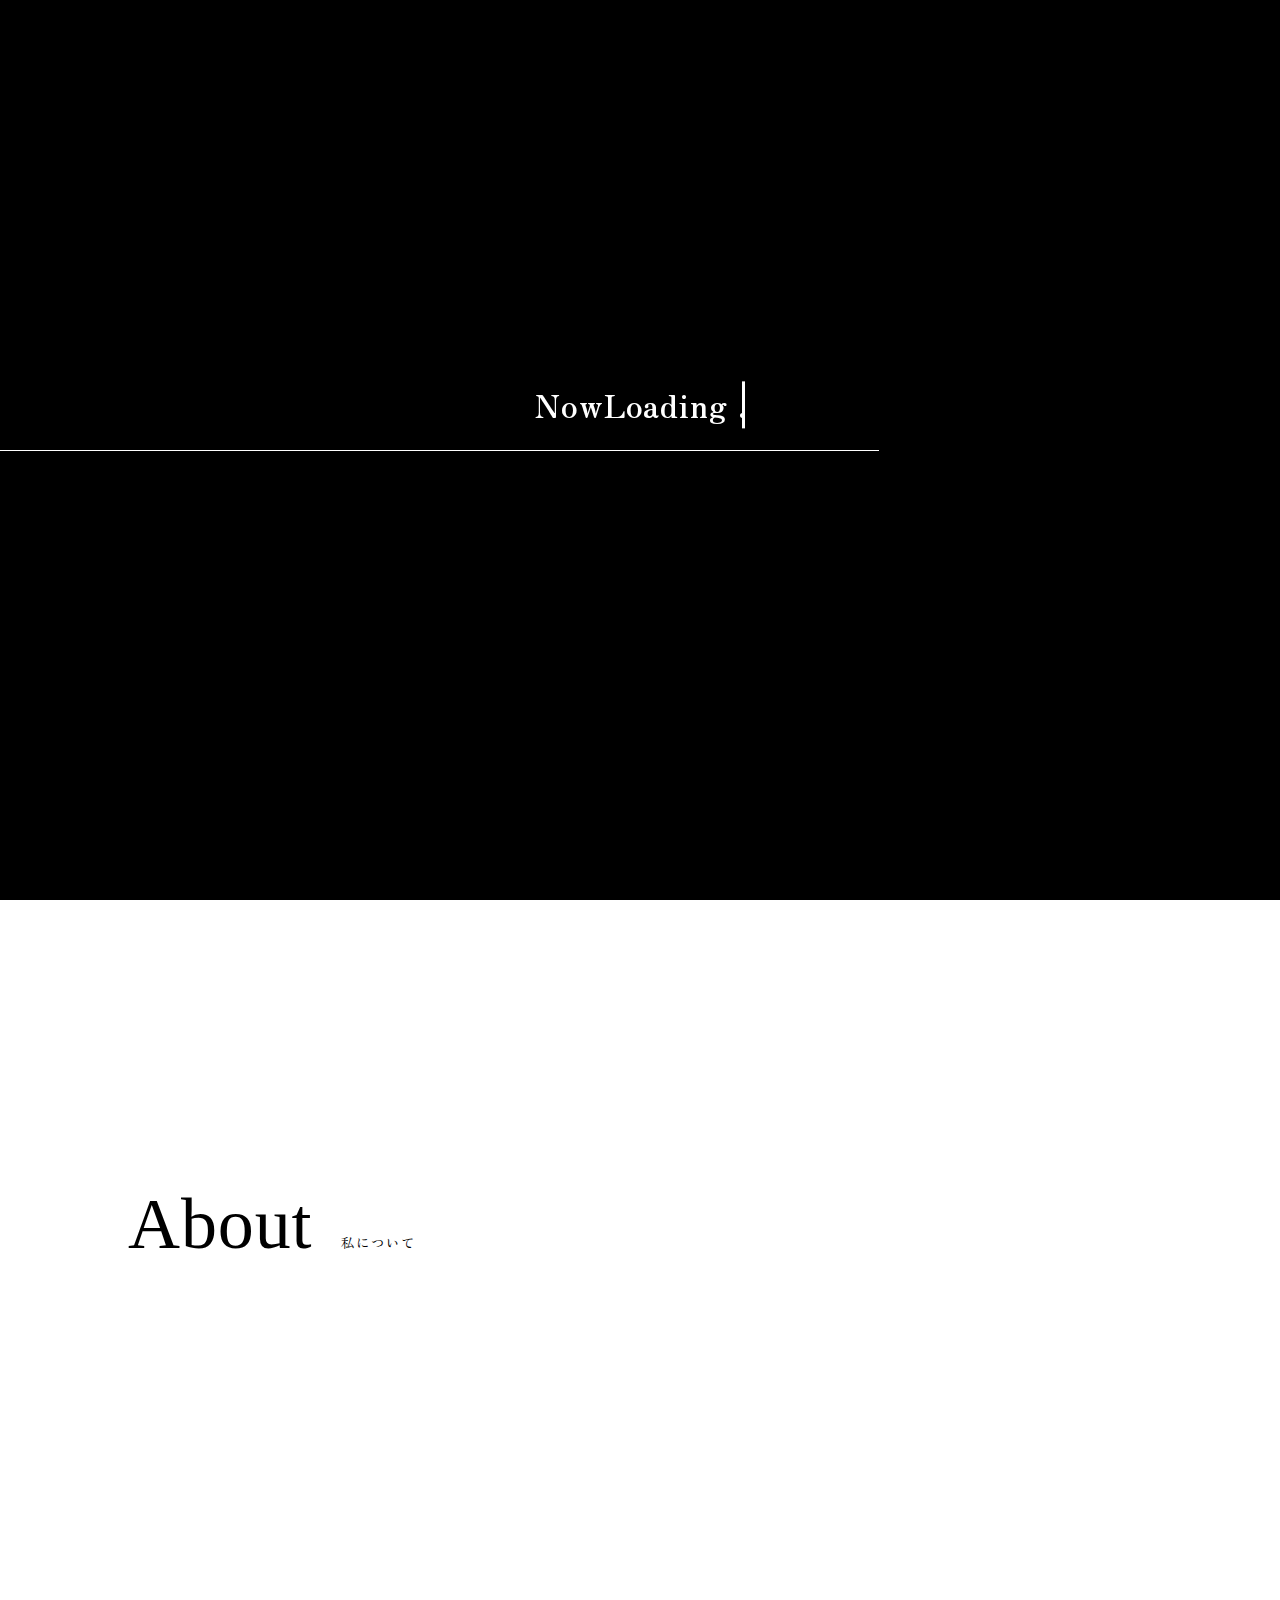
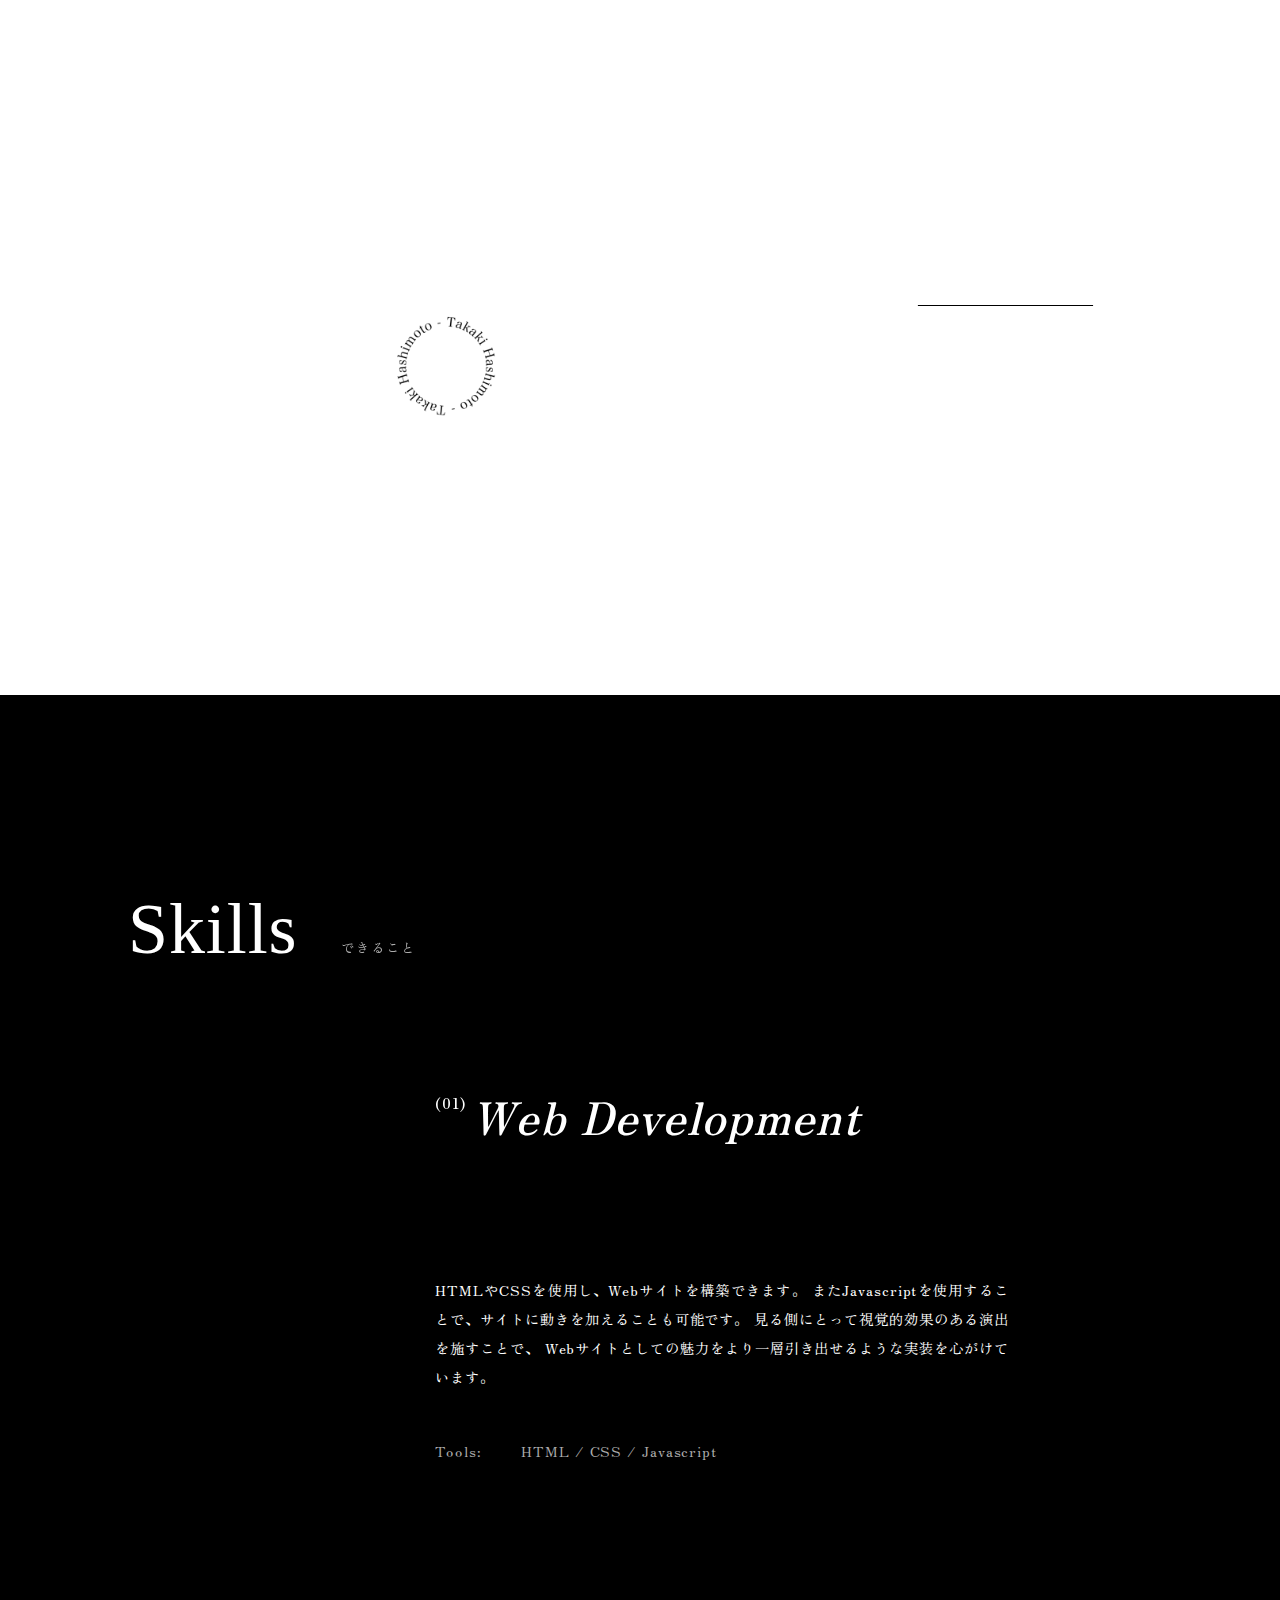
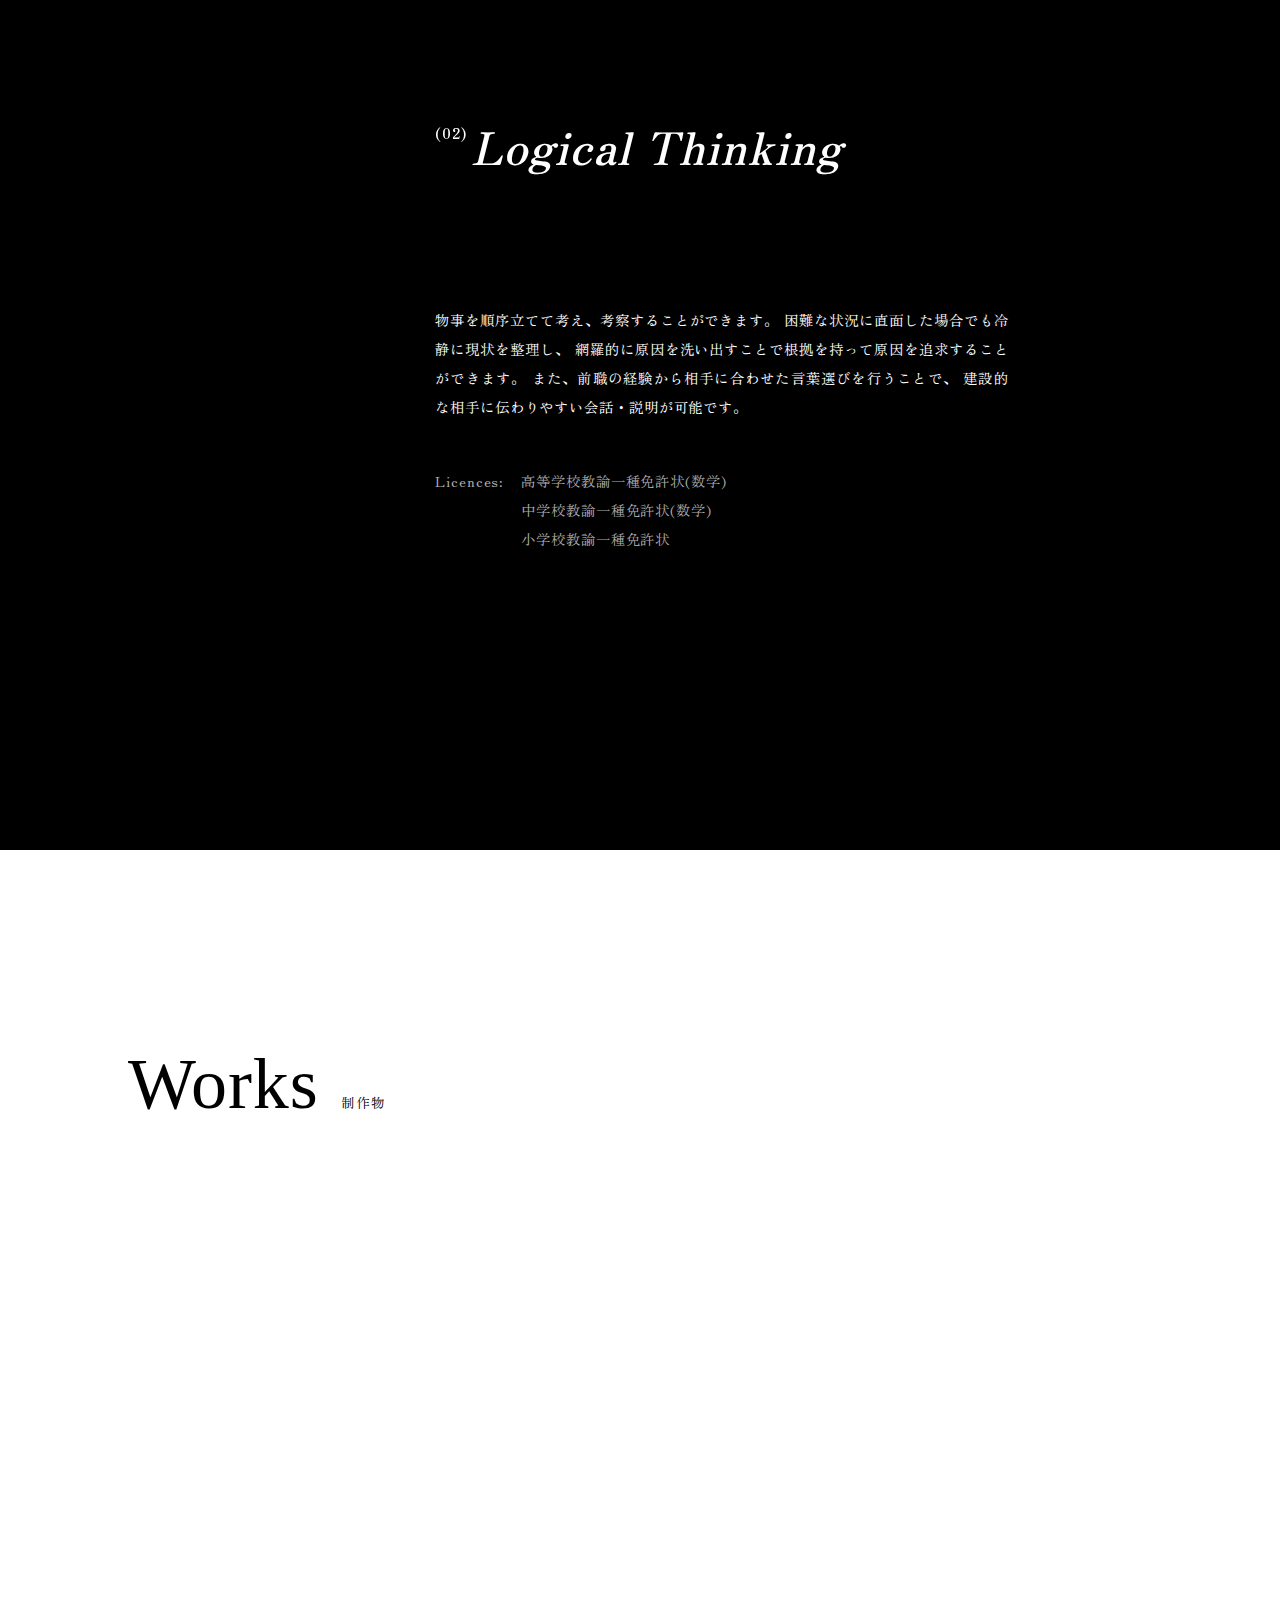
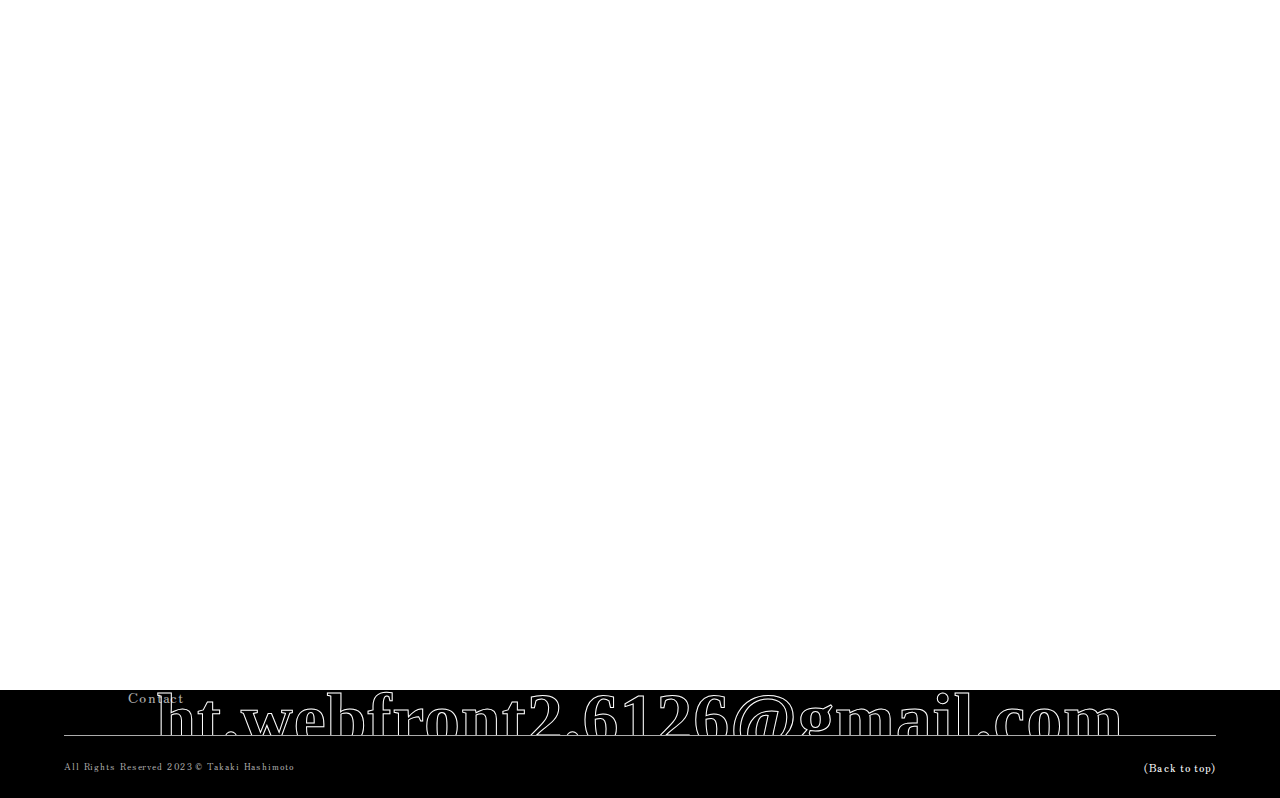
==== commit d3364f5e: "Update index.html" ====
--- a/index.html
+++ b/index.html
@@ -79,8 +79,8 @@
                                 としても活動。2023年8月、北関東学院へ入学し、WEBフロントエンドについて学ぶ。</p>
                         </div>
                         <div class="sub_r_rinkbox">
+                            <div class="rightunder_imgbox"><img src="./main_img/profile_logo.png" alt=""></div>
                             <a class="normal3" href="./profile/prof.html"><h5 class="normal3">View Profile ➙</h5></a>
-                            <div class="rightunder_imgbox"><img src="./main_img/profile_logo.png" alt=""></div>
                         </div>
                     </div>
                 </div>
@@ -327,4 +327,4 @@
 
     </script>
 </body>
-</html>+</html>
--- a/style.css
+++ b/style.css
@@ -689,6 +689,7 @@
     text-decoration: none;
     color: #000;
     position: relative;
+    z-index: 1;
 }
 
 
@@ -703,7 +704,7 @@
     transform: scale(1.2, 1);     /*アンダーラインの縮尺比率。ホバー前はx方向に0*/
     transform-origin: right top; /*変形（アンダーラインの伸長）の原点がaタグ（各メニュー）の右端*/
     transition: transform 0.5s; /*変形の時間*/
-    z-index: 1;
+    z-index: -1;
     }
     
     a:hover::after {
@@ -2349,4 +2350,4 @@
         font-size: 0.8rem;
     }
 
-}+}
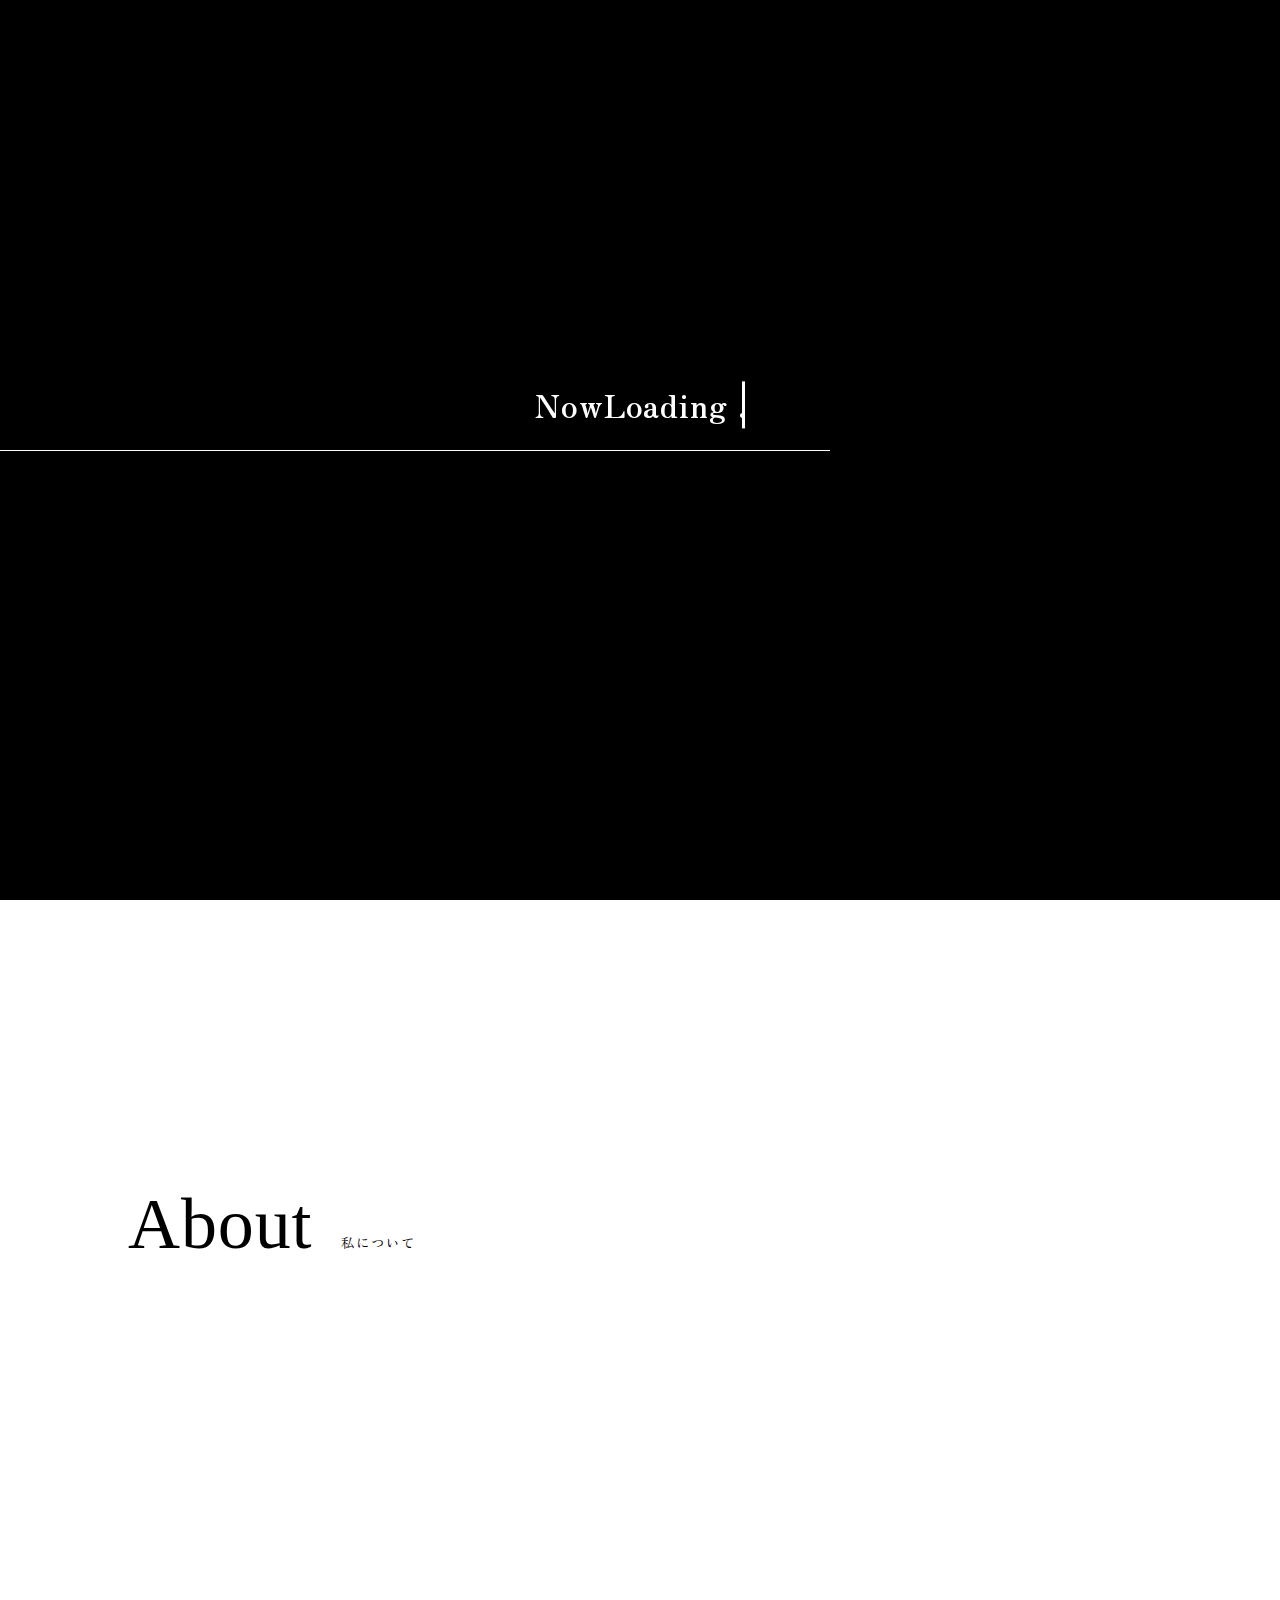
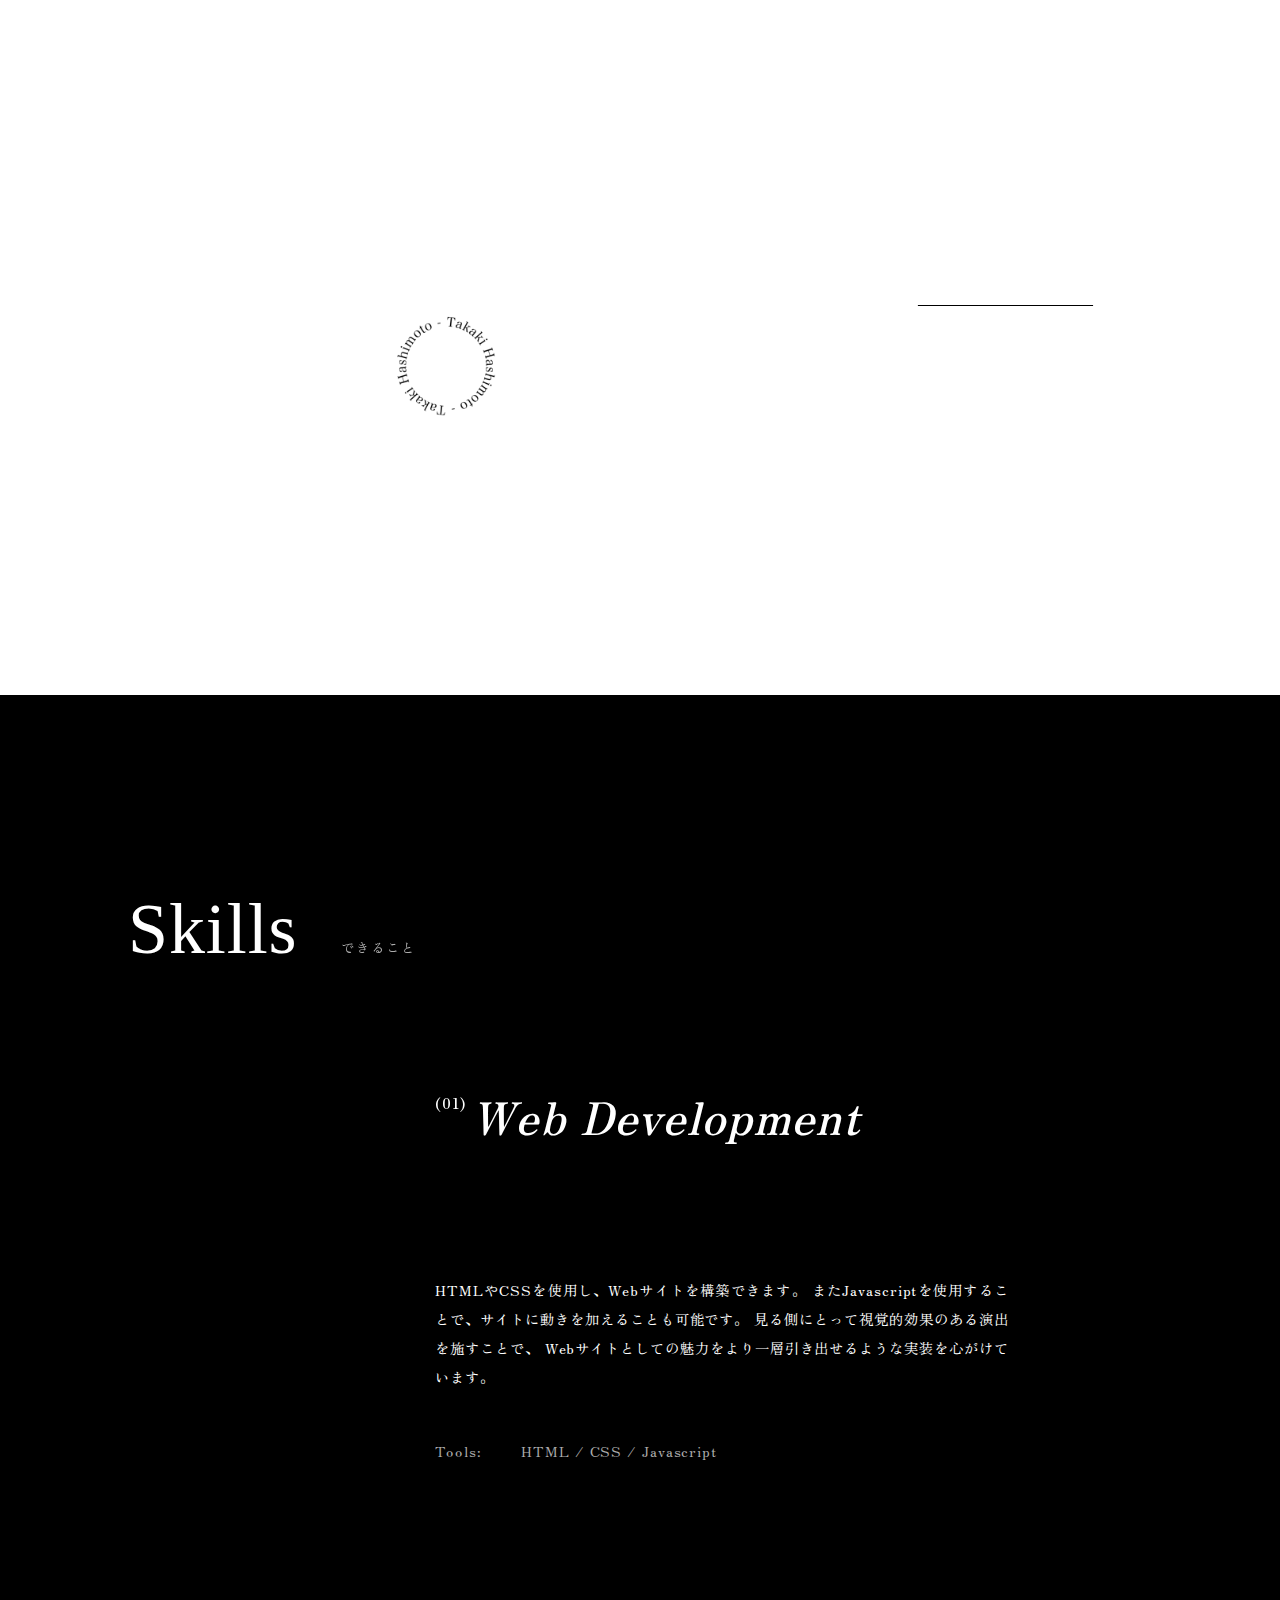
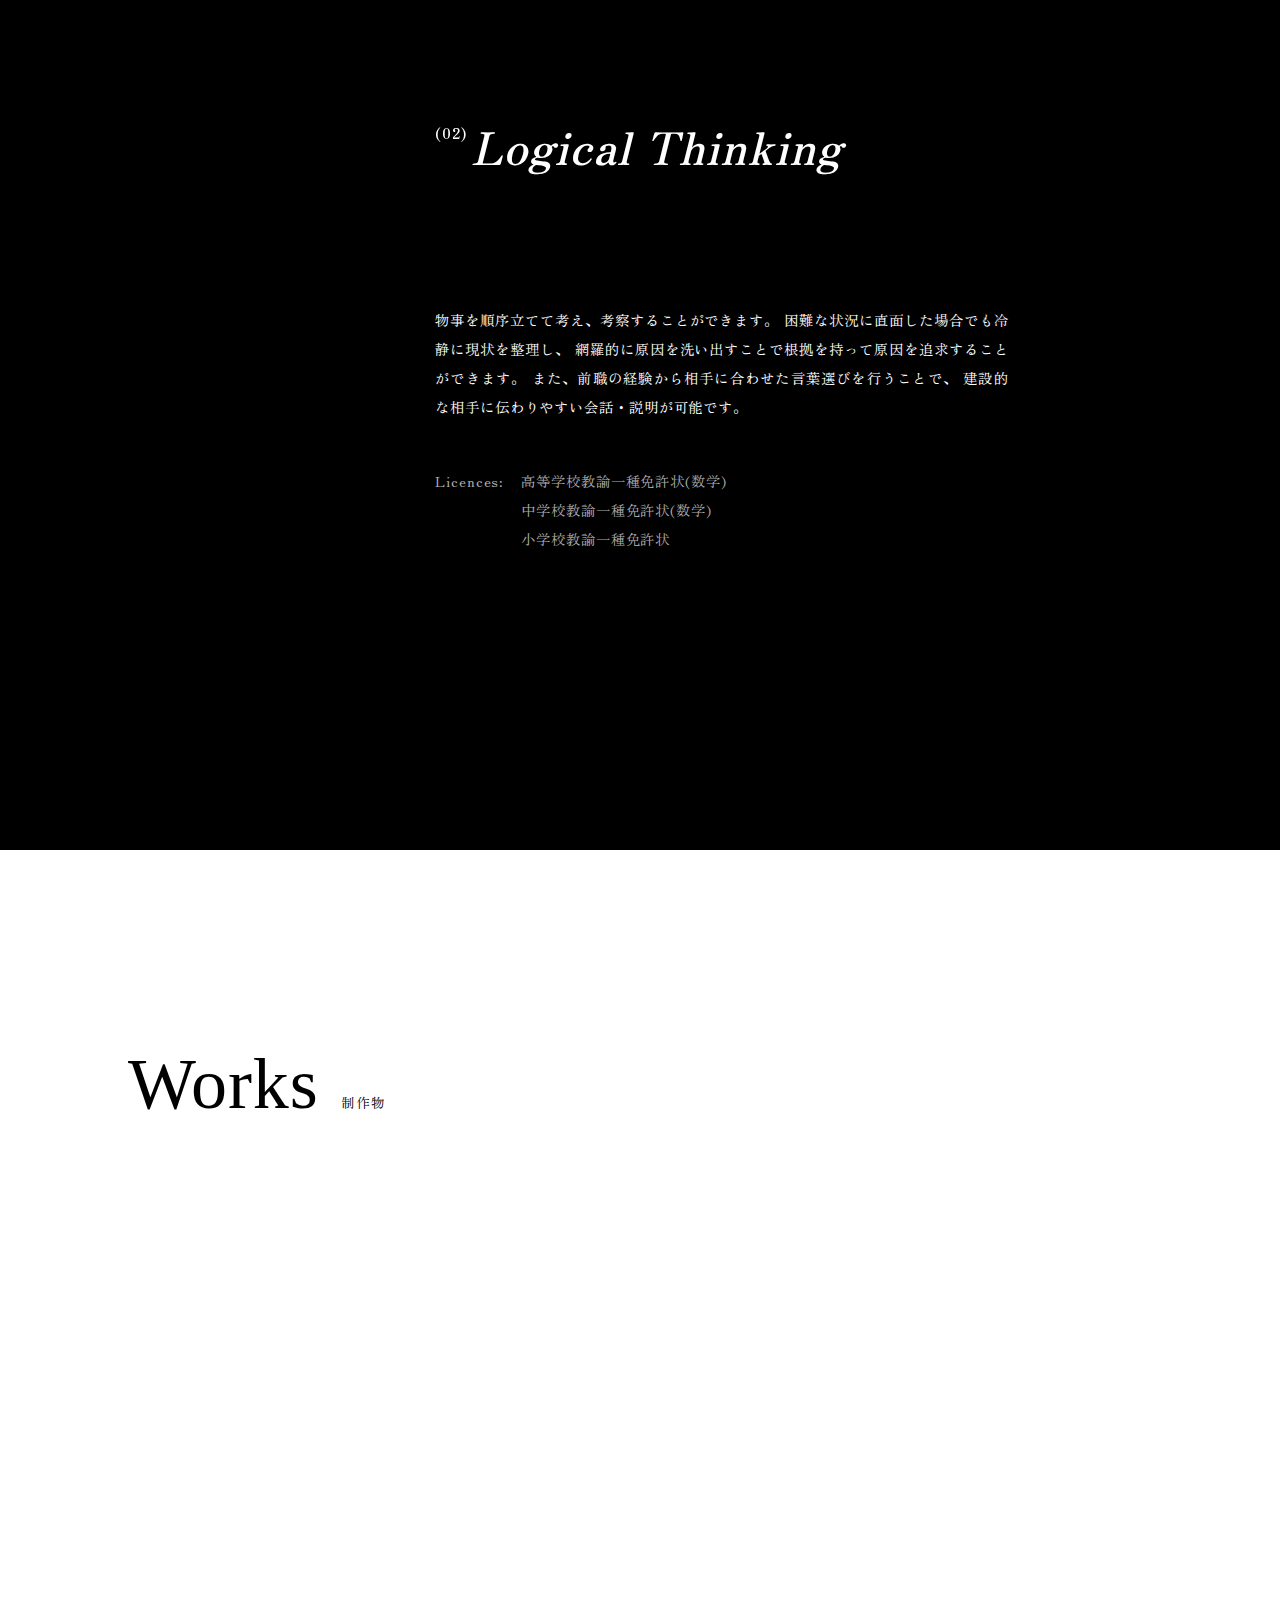
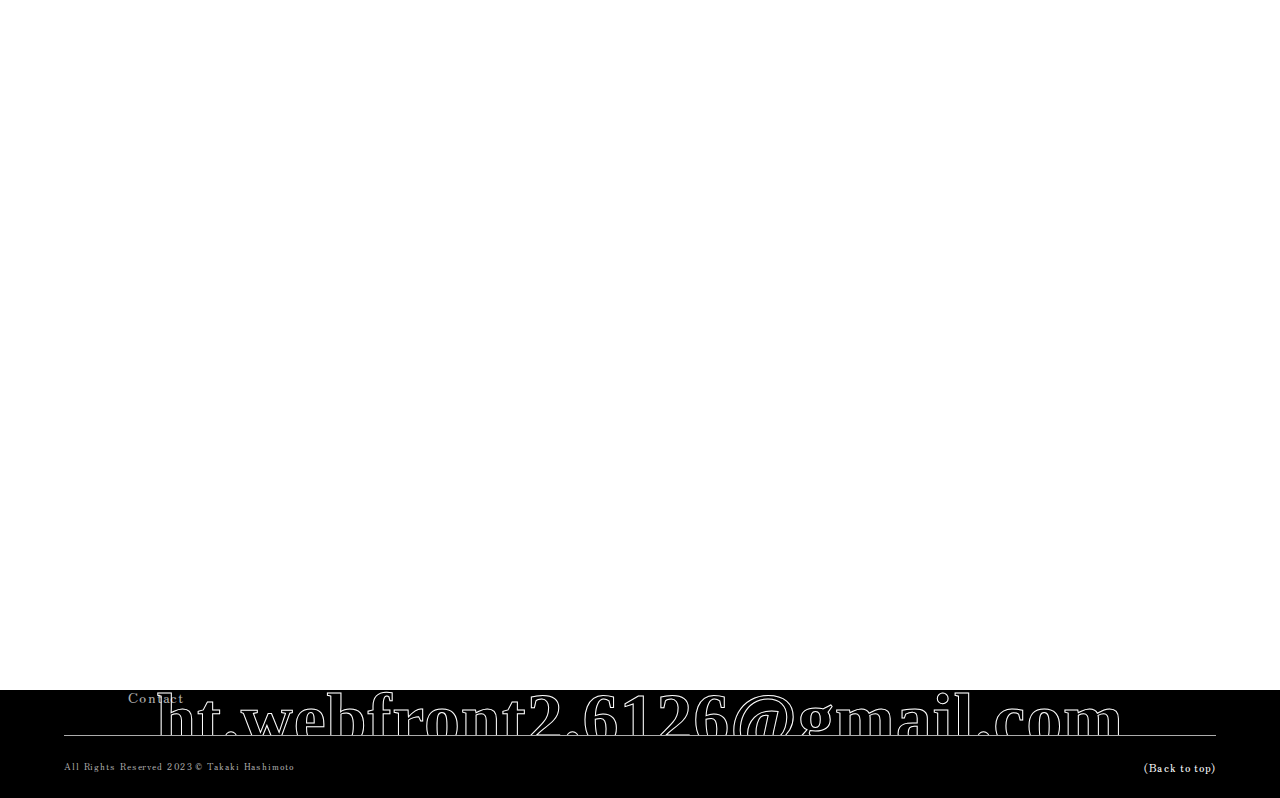
==== commit 51c070a7: "Update index.html" ====
--- a/index.html
+++ b/index.html
@@ -206,6 +206,28 @@
                             </div>
                         </div>
                     </a>
+                    <a href="https://takaki-hashimoto.github.io/QuizApp/">
+                        <div class="works_artbox bottom2_3">
+                            <div class="art_imgbox">
+                                <img src="./main_img/app1.png" alt="">
+                            </div>
+                            <div class="art_textbox">
+                                <h6>Application</h6>
+                                <h6>30sec.Quiz</h6>
+                            </div>
+                        </div>
+                    </a>
+                    <a href="#">
+                        <div class="works_artbox bottom2_4">
+                            <div class="art_imgbox">
+                                <img src="./main_img/blackgamen.png" alt="">
+                            </div>
+                            <div class="art_textbox">
+                                <h6>Coming soon</h6>
+                                <h6>Coming soon</h6>
+                            </div>
+                        </div>
+                    </a>
 
 
 
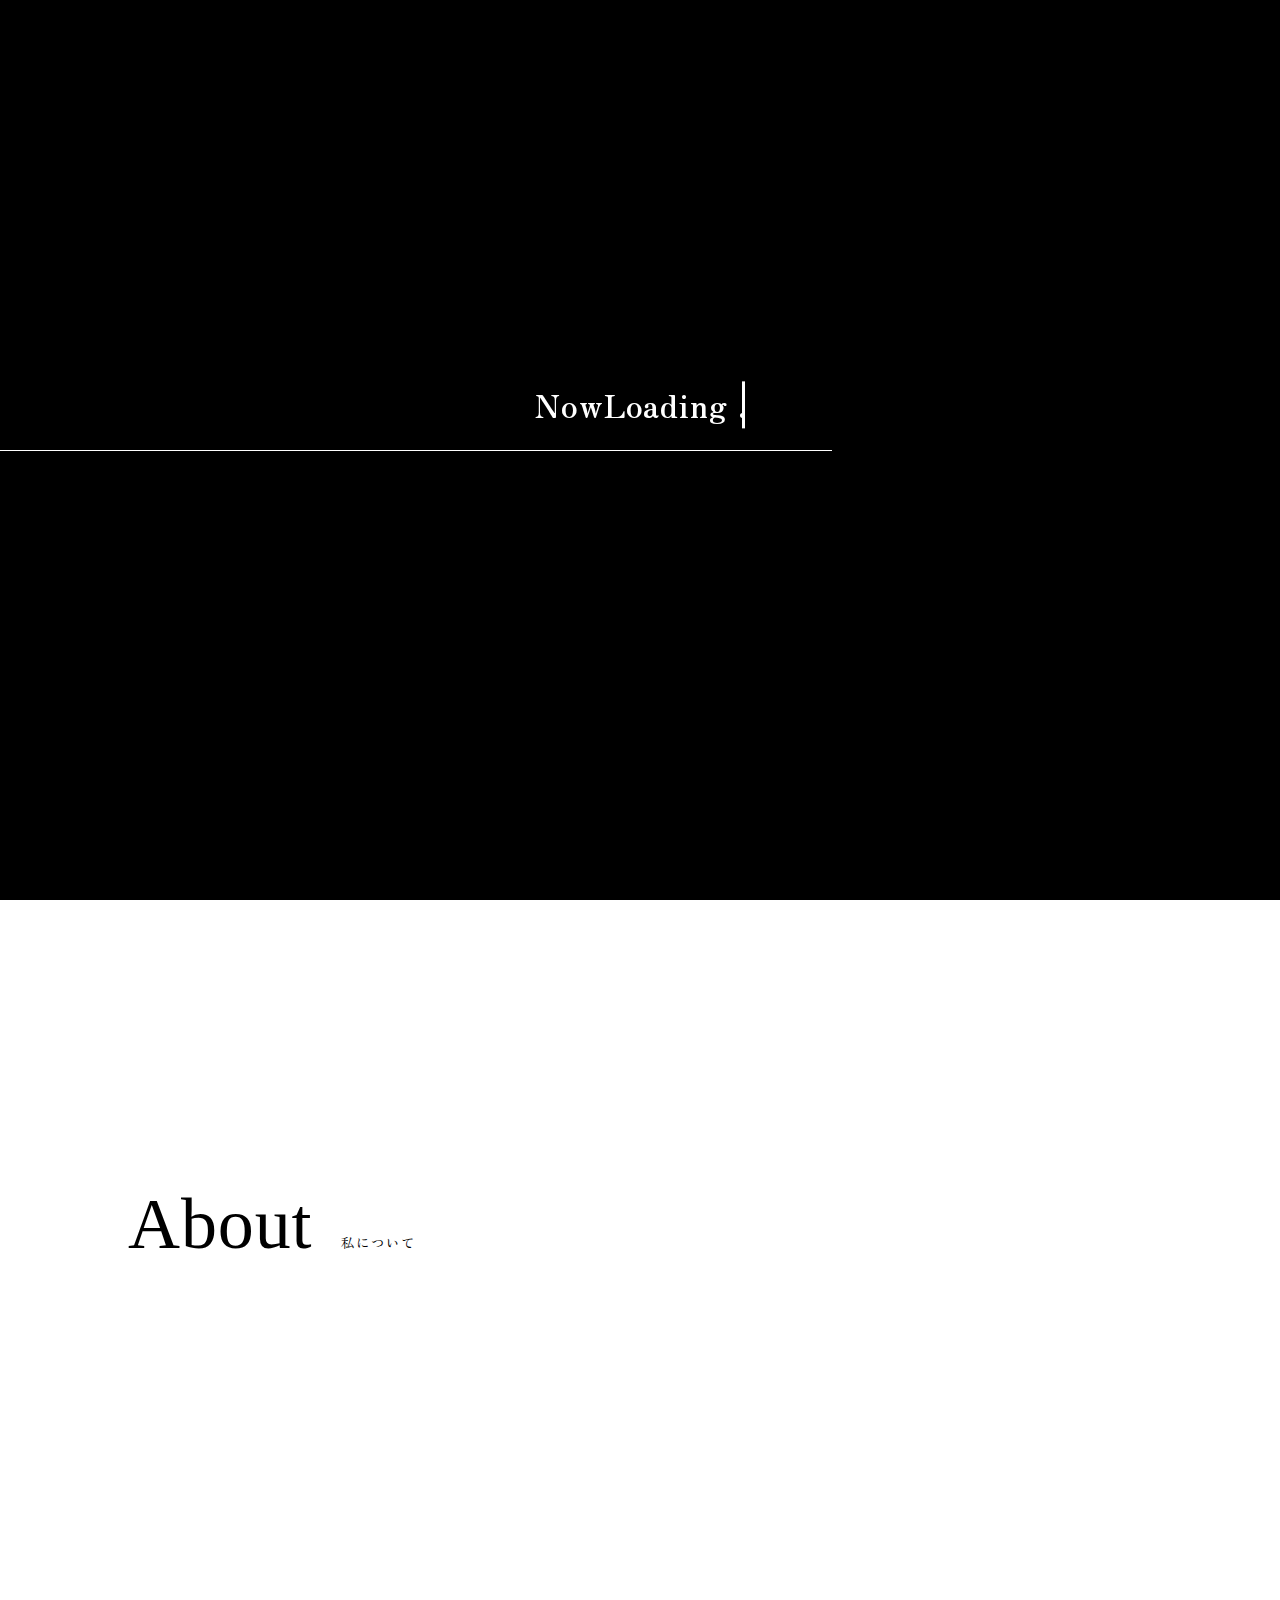
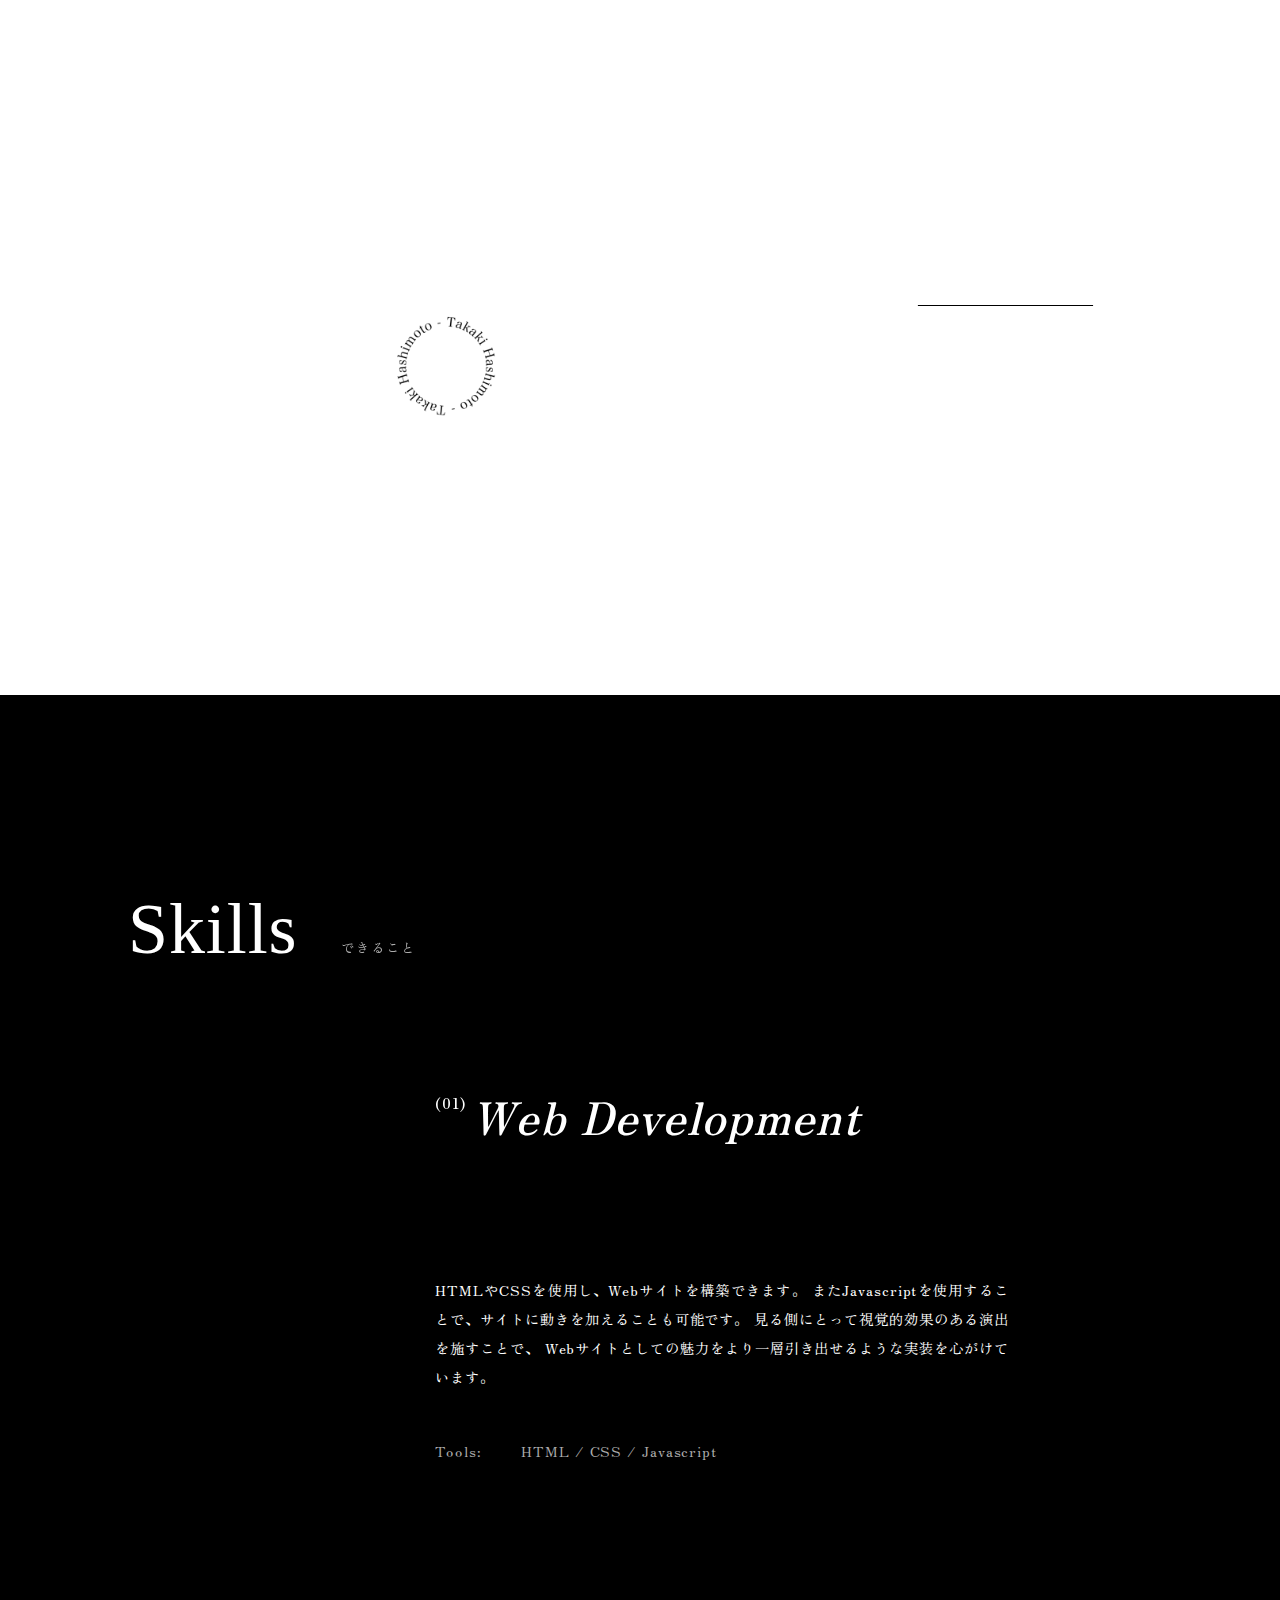
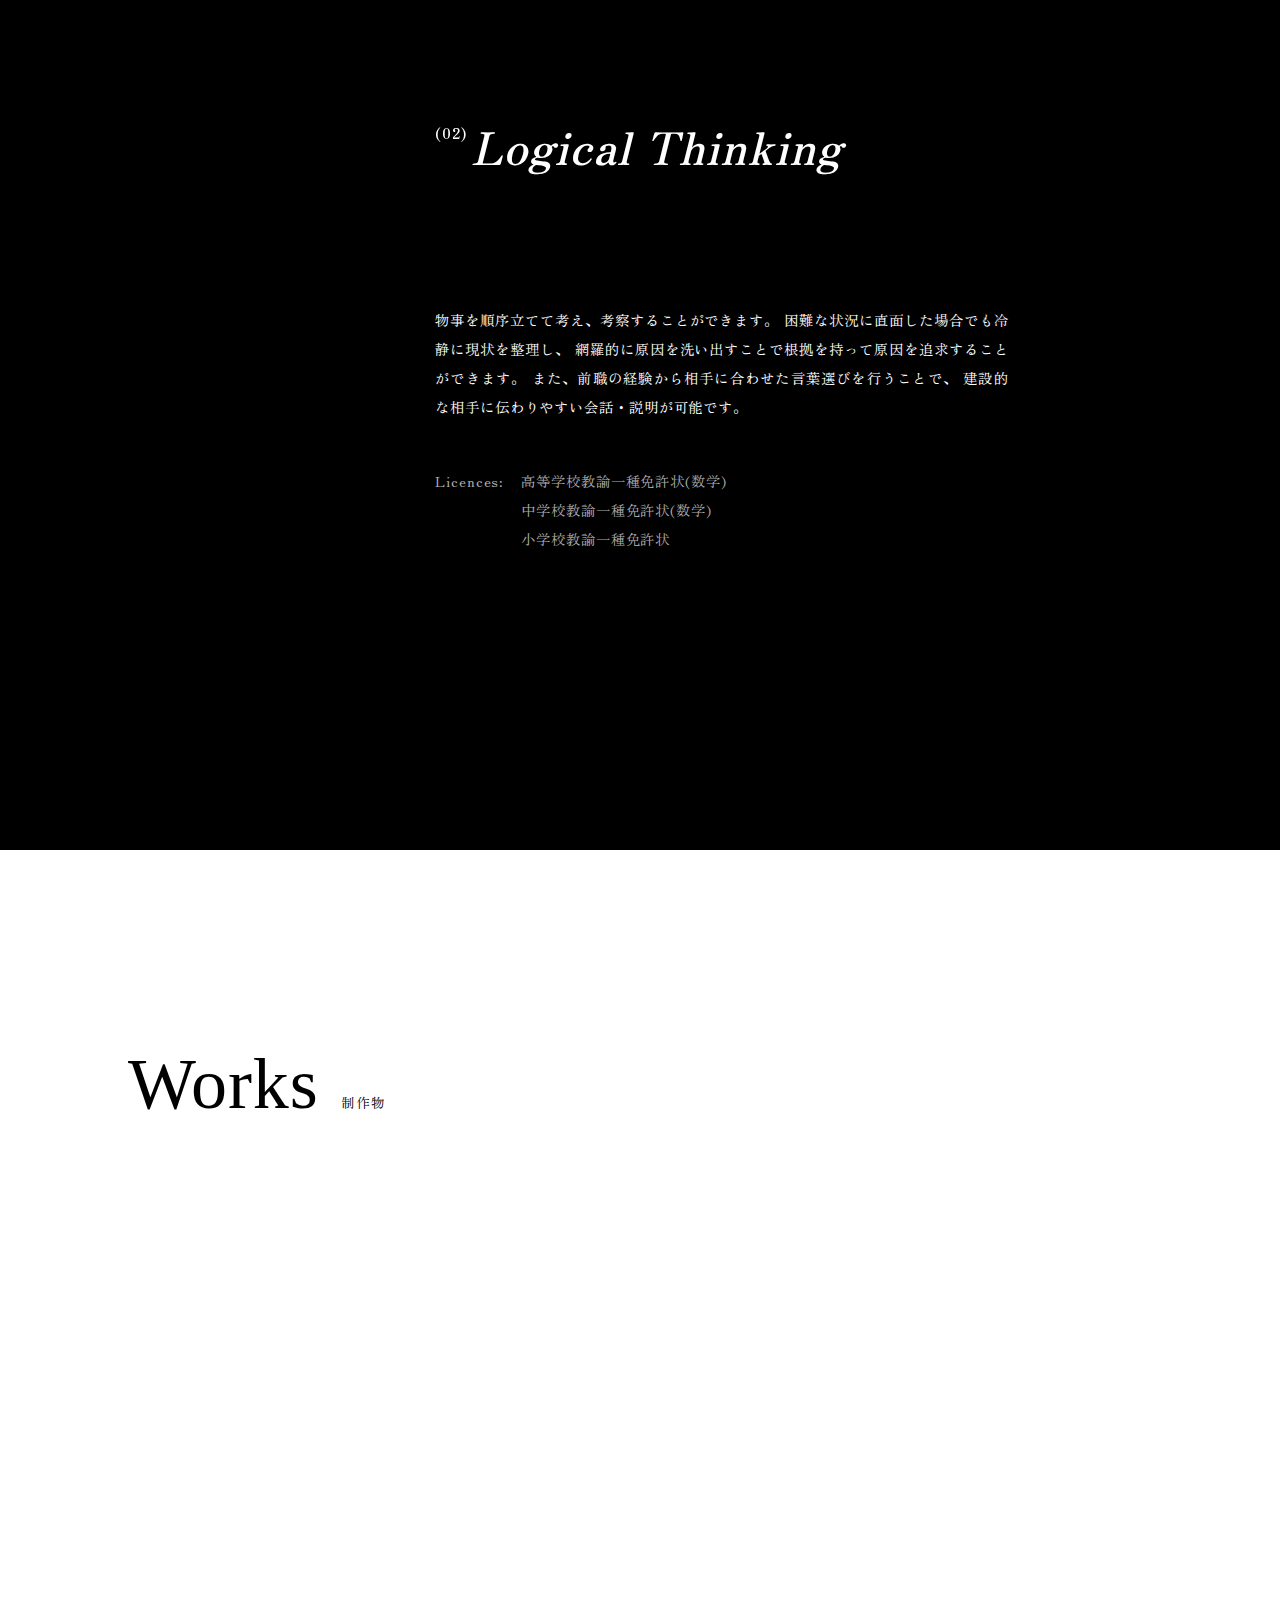
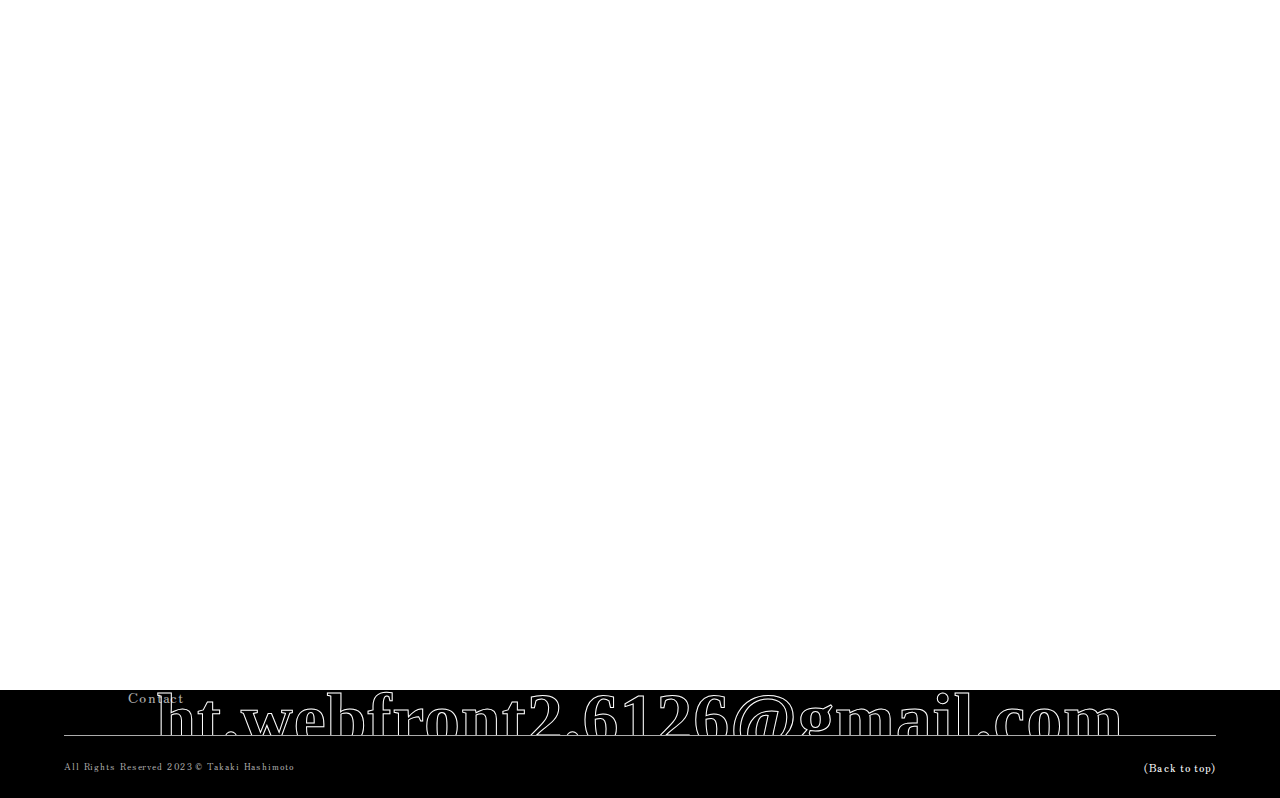
==== commit 7e90ff90: "Update index.html" ====
--- a/index.html
+++ b/index.html
@@ -206,7 +206,7 @@
                             </div>
                         </div>
                     </a>
-                    <a href="https://takaki-hashimoto.github.io/QuizApp/">
+                    <a href="https://takaki-hashimoto.github.io/QuizApp/" target="_blank">
                         <div class="works_artbox bottom2_3">
                             <div class="art_imgbox">
                                 <img src="./main_img/app1.png" alt="">
--- a/style.css
+++ b/style.css
@@ -1073,16 +1073,42 @@
 }
 
 
+.fadein_b2_4 {
+    animation-duration: 2.5s;
+    animation-iteration-count: 1;
+    animation-timing-function: linear;
+    animation-name: fadein-bottom2;
+    animation-fill-mode: forwards;
+}
+
+@keyframes fadein-bottom2 {
+    0%{
+        opacity: 0;
+        transform: translateY(20px);
+    }
+
+    50%{opacity: 0;
+        transform: translateY(20px);
+    }
+
+    100%{
+        opacity: 1;
+        transform: translateY(0);
+    }
+}
 
 
 
 .art_imgbox {
     width: 100%;
+    height: 70%;
+    border: 1px solid #acacac;
     overflow: hidden;
 }
 
 .art_imgbox img {
     width: 100%;
+    height: 100%;
     transition: all 0.5s;
 }
 
@@ -1789,7 +1815,7 @@
 
     .work_section {
         padding-top: 15vh;
-        height: 150vh;
+        height: 200vh;
     }
 
 
@@ -2207,7 +2233,7 @@
 
     .work_section {
         padding-top: 10vh;
-        height: 220vh;
+        height: 320vh;
     }
 
     .works_box {
@@ -2289,7 +2315,7 @@
     }
 
     .work_section {
-        height: 200vh;
+        height: 290vh;
     }
 
     .works_box a {
@@ -2333,7 +2359,7 @@
     }
 
     .work_section {
-        height: 175vh;
+        height: 255vh;
     }
 
     .works_box a {
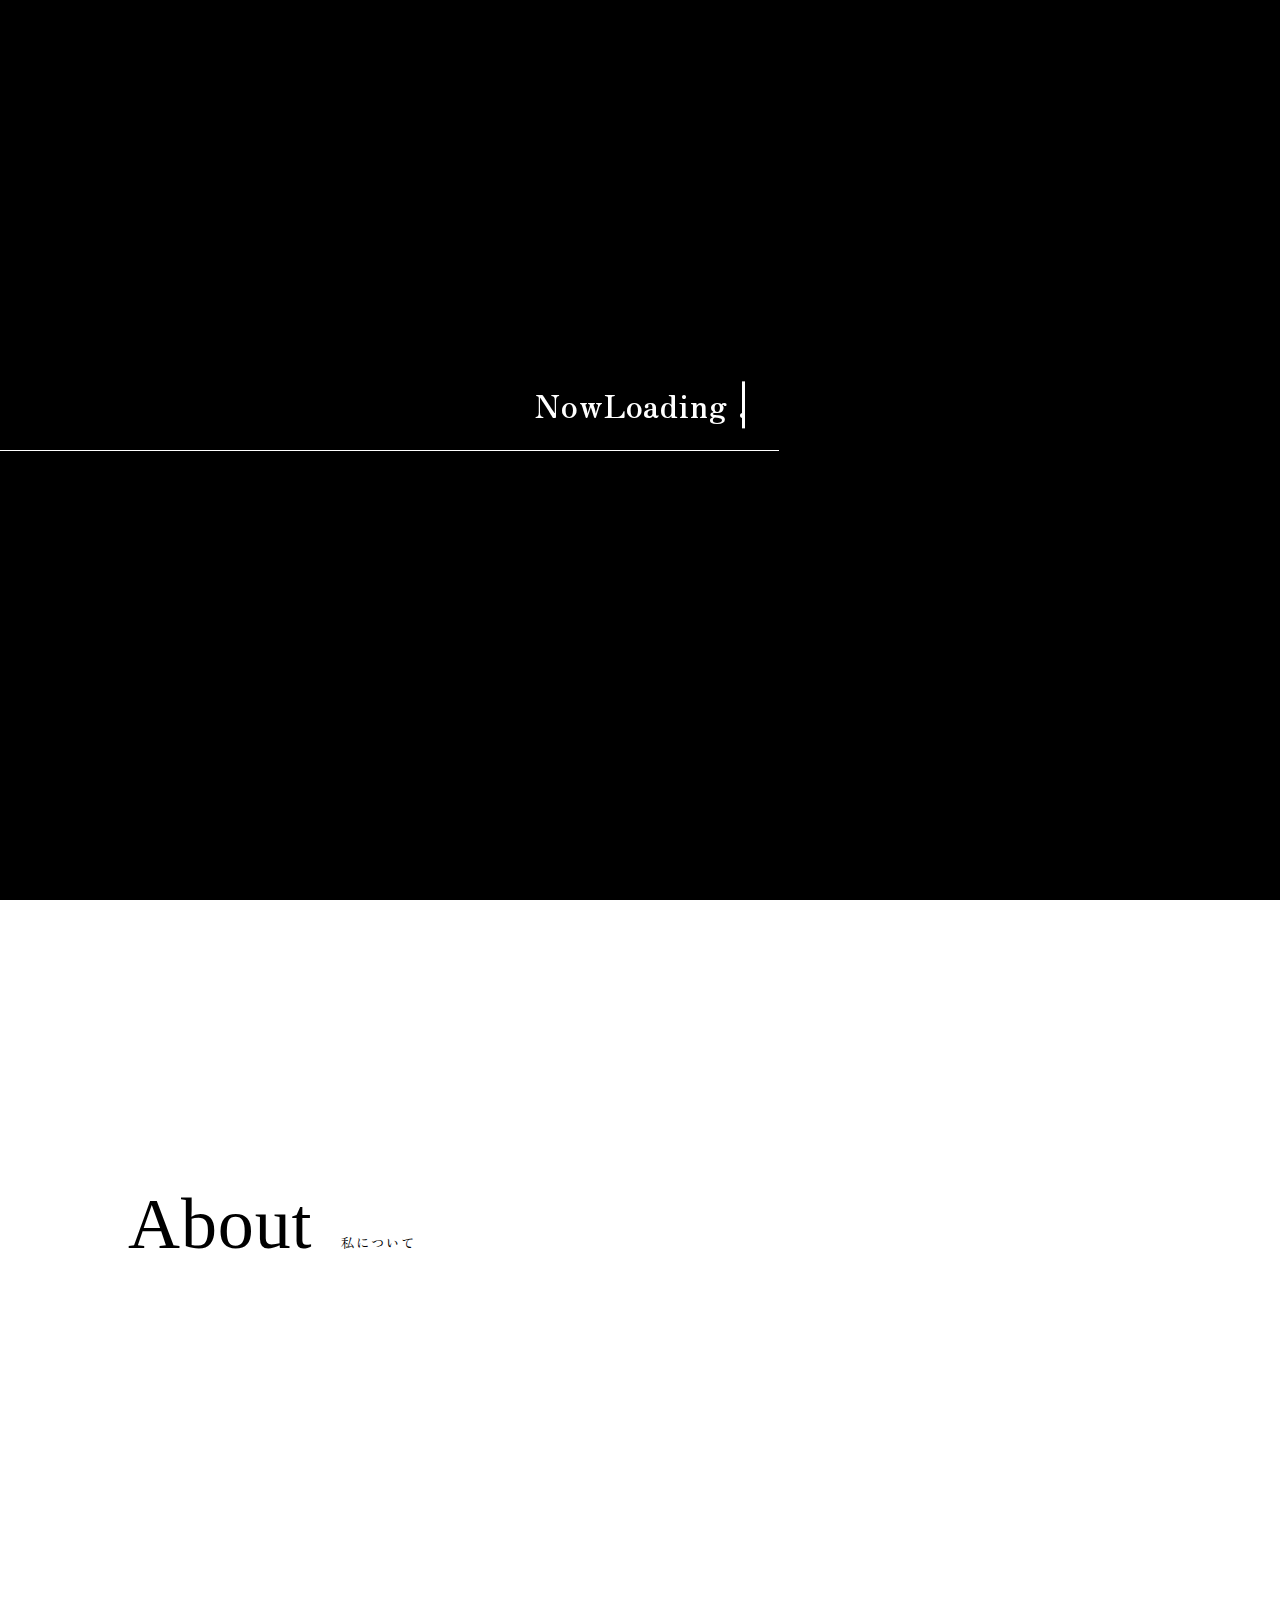
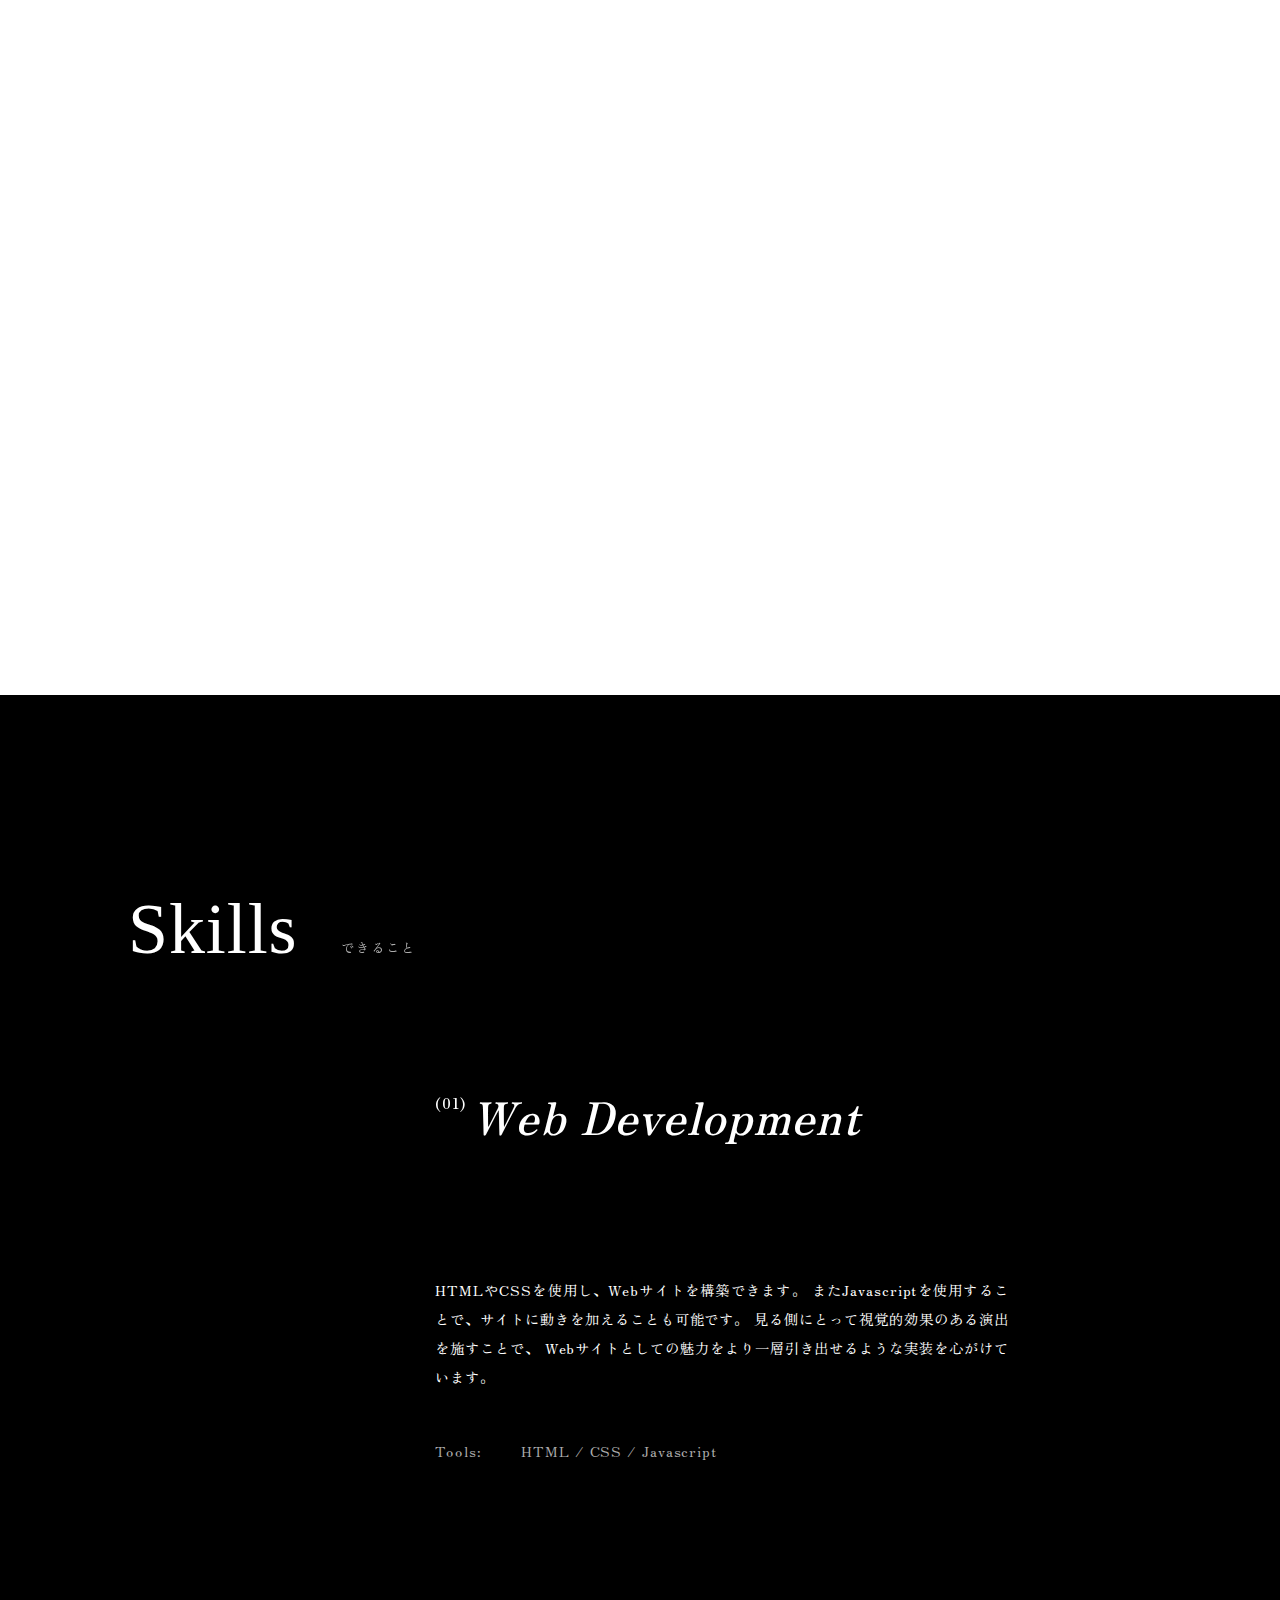
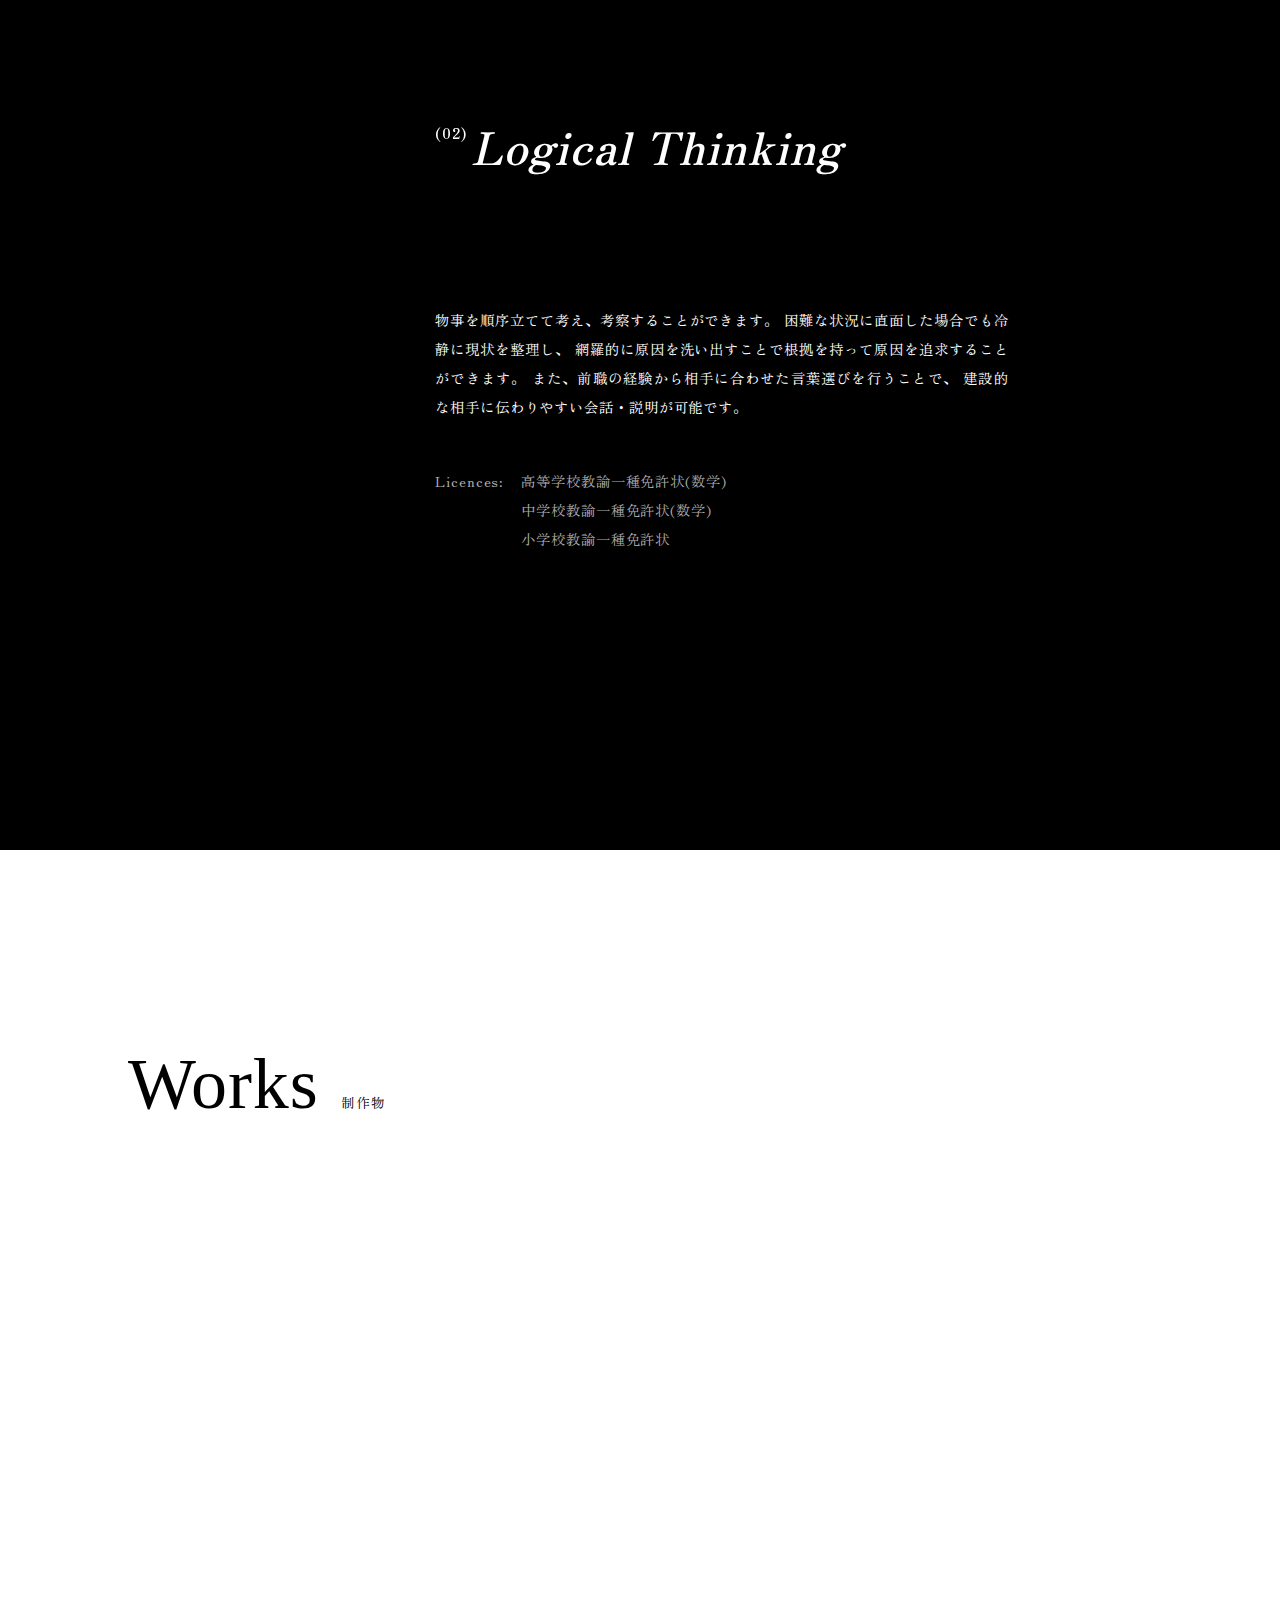
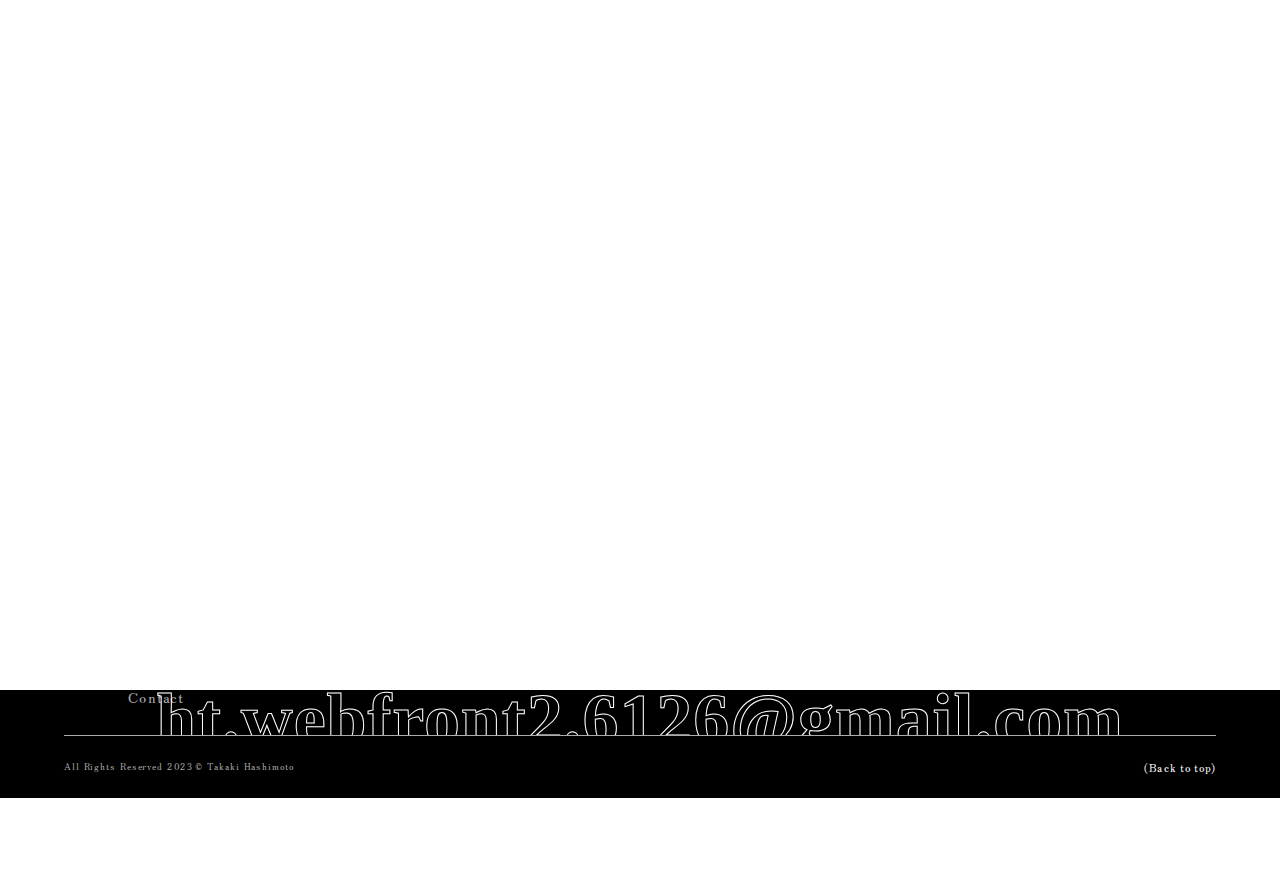
==== commit 67e0f678: "Update index.html" ====
--- a/index.html
+++ b/index.html
@@ -27,7 +27,7 @@
             <span><h6>close</h6></span>
         </div>
 
-        <nav class="header-nav">
+        <nav class="header-nav" id="move_mav">
             <div class="header-l-box"><a href="#header"><img src="./top_img/hidariue4.png" alt=""></a></div>
             <div class="header-r-box nav_listbox" id="nav_target">
                 <!-- <ul class="color_change"> -->
@@ -68,8 +68,9 @@
                 <div class="about_mainbox">
                     <div class="about_sub_lbox">
                         <div class="sub_l_imgbox">
-                            <img class="normal2" src="./main_img/prof1.jpg" alt="">    
-                        </div>
+                            <img class="normal2" src="./main_img/prof1.jpg" alt="">  
+                        </div>
+                        <div class="rightunder_imgbox"><img src="./main_img/profile_logo.png" alt=""></div>  
                     </div>
                     <div class="about_sub_rbox">
                         <div class="sub_r_textbox">
@@ -79,8 +80,7 @@
                                 としても活動。2023年8月、北関東学院へ入学し、WEBフロントエンドについて学ぶ。</p>
                         </div>
                         <div class="sub_r_rinkbox">
-                            <div class="rightunder_imgbox"><img src="./main_img/profile_logo.png" alt=""></div>
-                            <a class="normal3" href="./profile/prof.html"><h5 class="normal3">View Profile ➙</h5></a>
+                            <h5 class="normal3"><a class="normal3" href="./profile/prof.html">View Profile ➙</a></h5>
                         </div>
                     </div>
                 </div>
@@ -170,6 +170,8 @@
                             <div class="art_textbox">
                                 <h6>Website</h6>
                                 <h6>Self Introduction</h6>
+                                <h6>( Learning time : 1st month )</h6>
+                                <h6>( Production time : 36 hours )</h6>
                             </div>
                         </div>
                     </a>
@@ -181,6 +183,8 @@
                             <div class="art_textbox">
                                 <h6>Website</h6>
                                 <h6>Kitakanto Gakuin Remake</h6>
+                                <h6>( Learning time : 2st month )</h6>
+                                <h6>( Production time : 30 hours )</h6>
                             </div>
                         </div>
                     </a>
@@ -192,6 +196,9 @@
                             <div class="art_textbox">
                                 <h6>Website</h6>
                                 <h6>Kitakanto Aquarium</h6>
+                                <h6>( Learning time : 3st month )</h6>
+                                <h6>( Production time : 42 hours )</h6>
+                                <h6>( Remarks : team production )</h6>
                             </div>
                         </div>
                     </a>
@@ -203,9 +210,12 @@
                             <div class="art_textbox">
                                 <h6>Website</h6>
                                 <h6>Takaki Hashimoto Portfolio</h6>
-                            </div>
-                        </div>
-                    </a>
+                                <h6>( Learning time : 3st month )</h6>
+                                <h6>( Production time : 42 hours )</h6>
+                            </div>
+                        </div>
+                    </a>
+                    <!-- 以下追記 -->
                     <a href="https://takaki-hashimoto.github.io/QuizApp/" target="_blank">
                         <div class="works_artbox bottom2_3">
                             <div class="art_imgbox">
@@ -214,13 +224,43 @@
                             <div class="art_textbox">
                                 <h6>Application</h6>
                                 <h6>30sec.Quiz</h6>
+                                <h6>( Learning time : 4st month )</h6>
+                                <h6>( Production time : 24 hours )</h6>
+                            </div>
+                        </div>
+                    </a>
+                    <a href="https://takaki-hashimoto.github.io/ToDoList/">
+                        <div class="works_artbox bottom2_4">
+                            <div class="art_imgbox">
+                                <img src="./main_img/app2.png" alt="">
+                            </div>
+                            <div class="art_textbox">
+                                <h6>Application</h6>
+                                <h6>ToDo.List</h6>
+                                <h6>( Learning time : 4st month )</h6>
+                                <h6>( Production time : 18 hours )</h6>
+                            </div>
+                        </div>
+                    </a>
+                    <!-- ここまで -->
+                    <!-- 以下追記２ -->
+                    <a href="https://takaki-hashimoto.github.io/AI-Chatbot/">
+                        <div class="works_artbox bottom2">
+                            <div class="art_imgbox">
+                                <img src="./main_img/app3.png" alt="">
+                            </div>
+                            <div class="art_textbox">
+                                <h6>Application</h6>
+                                <h6>AI.Chatbot</h6>
+                                <h6>( Learning time : 4st month )</h6>
+                                <h6>( Production time : 18 hours )</h6>
                             </div>
                         </div>
                     </a>
                     <a href="#">
-                        <div class="works_artbox bottom2_4">
-                            <div class="art_imgbox">
-                                <img src="./main_img/blackgamen.png" alt="">
+                        <div class="works_artbox bottom2_2">
+                            <div class="art_imgbox">
+                                <img src="./main_img/coming-soon.png" alt="">
                             </div>
                             <div class="art_textbox">
                                 <h6>Coming soon</h6>
@@ -228,8 +268,18 @@
                             </div>
                         </div>
                     </a>
-
-
+                    <a href="#">
+                        <div class="works_artbox bottom2_3">
+                            <div class="art_imgbox">
+                                <img src="./main_img/coming-soon.png" alt="">
+                            </div>
+                            <div class="art_textbox">
+                                <h6>Coming soon</h6>
+                                <h6>Coming soon</h6>
+                            </div>
+                        </div>
+                    </a>
+                    <!-- ここまで２ -->
 
 
 
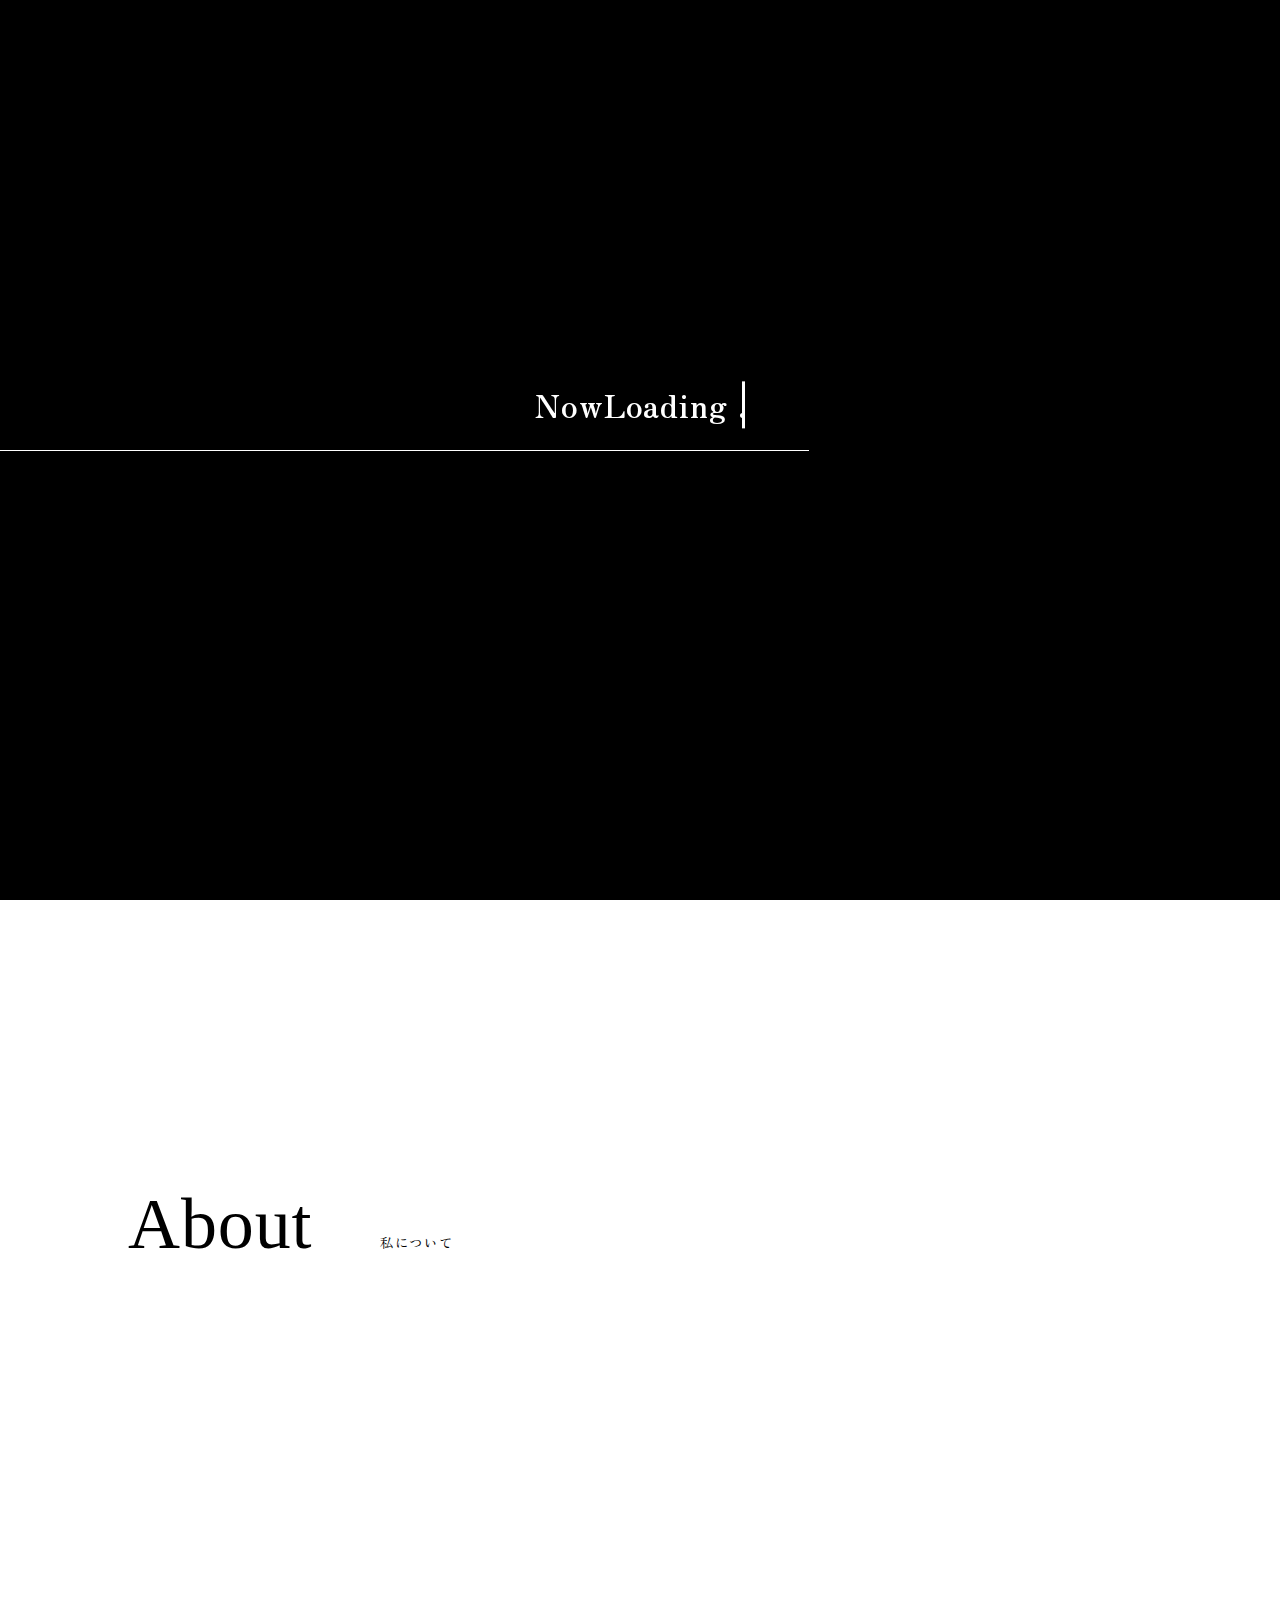
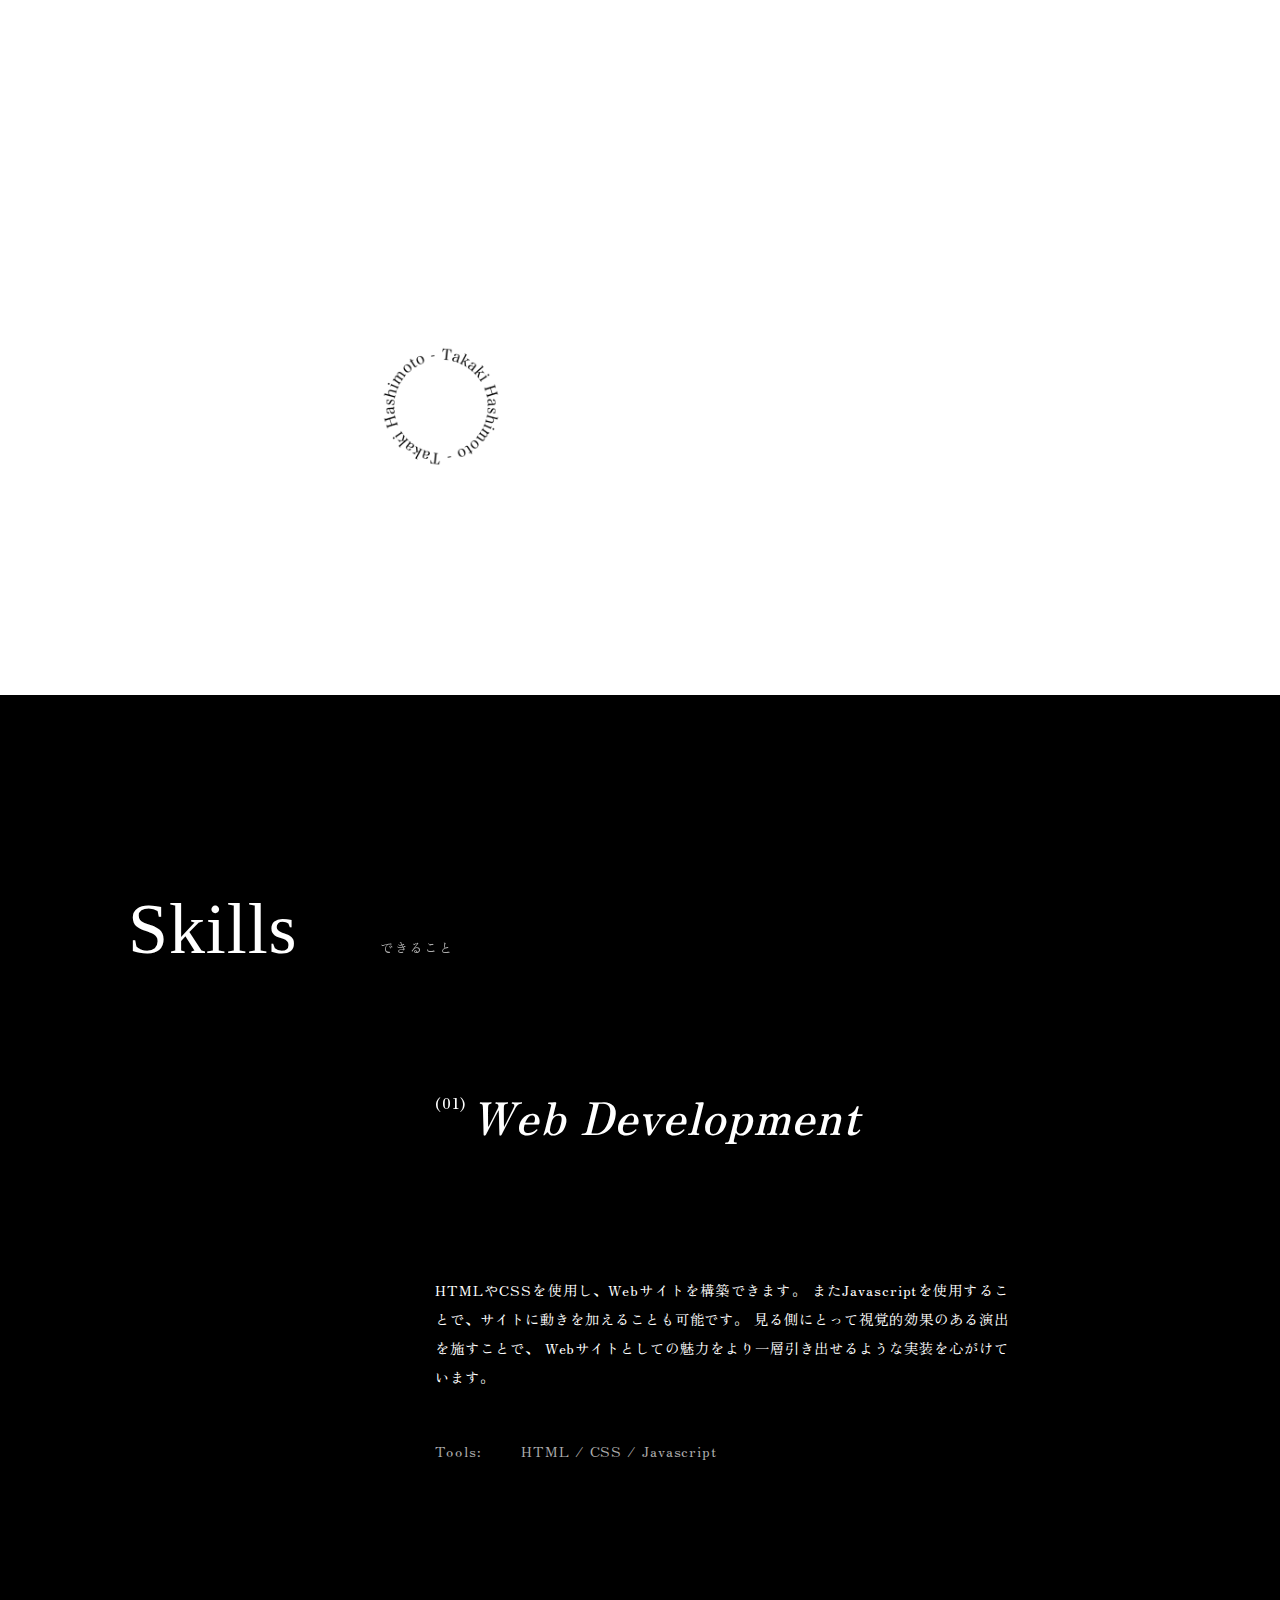
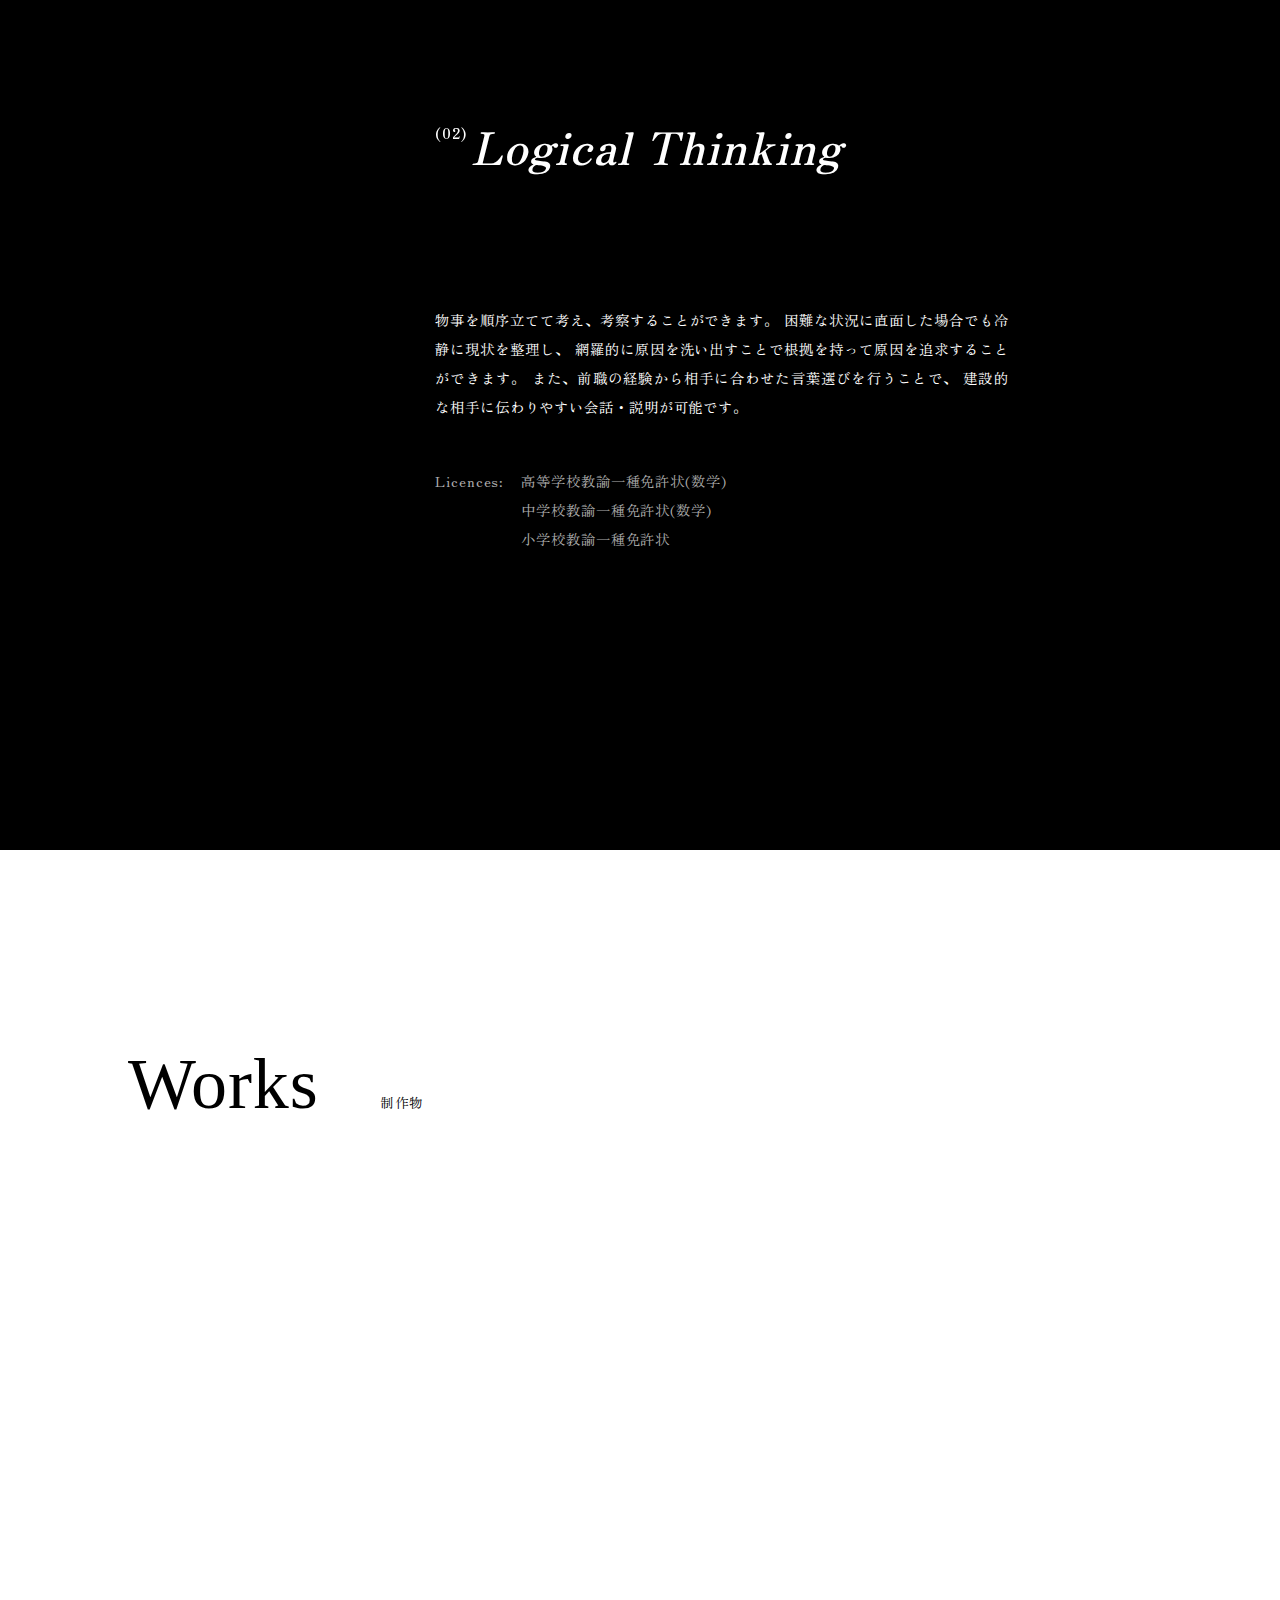
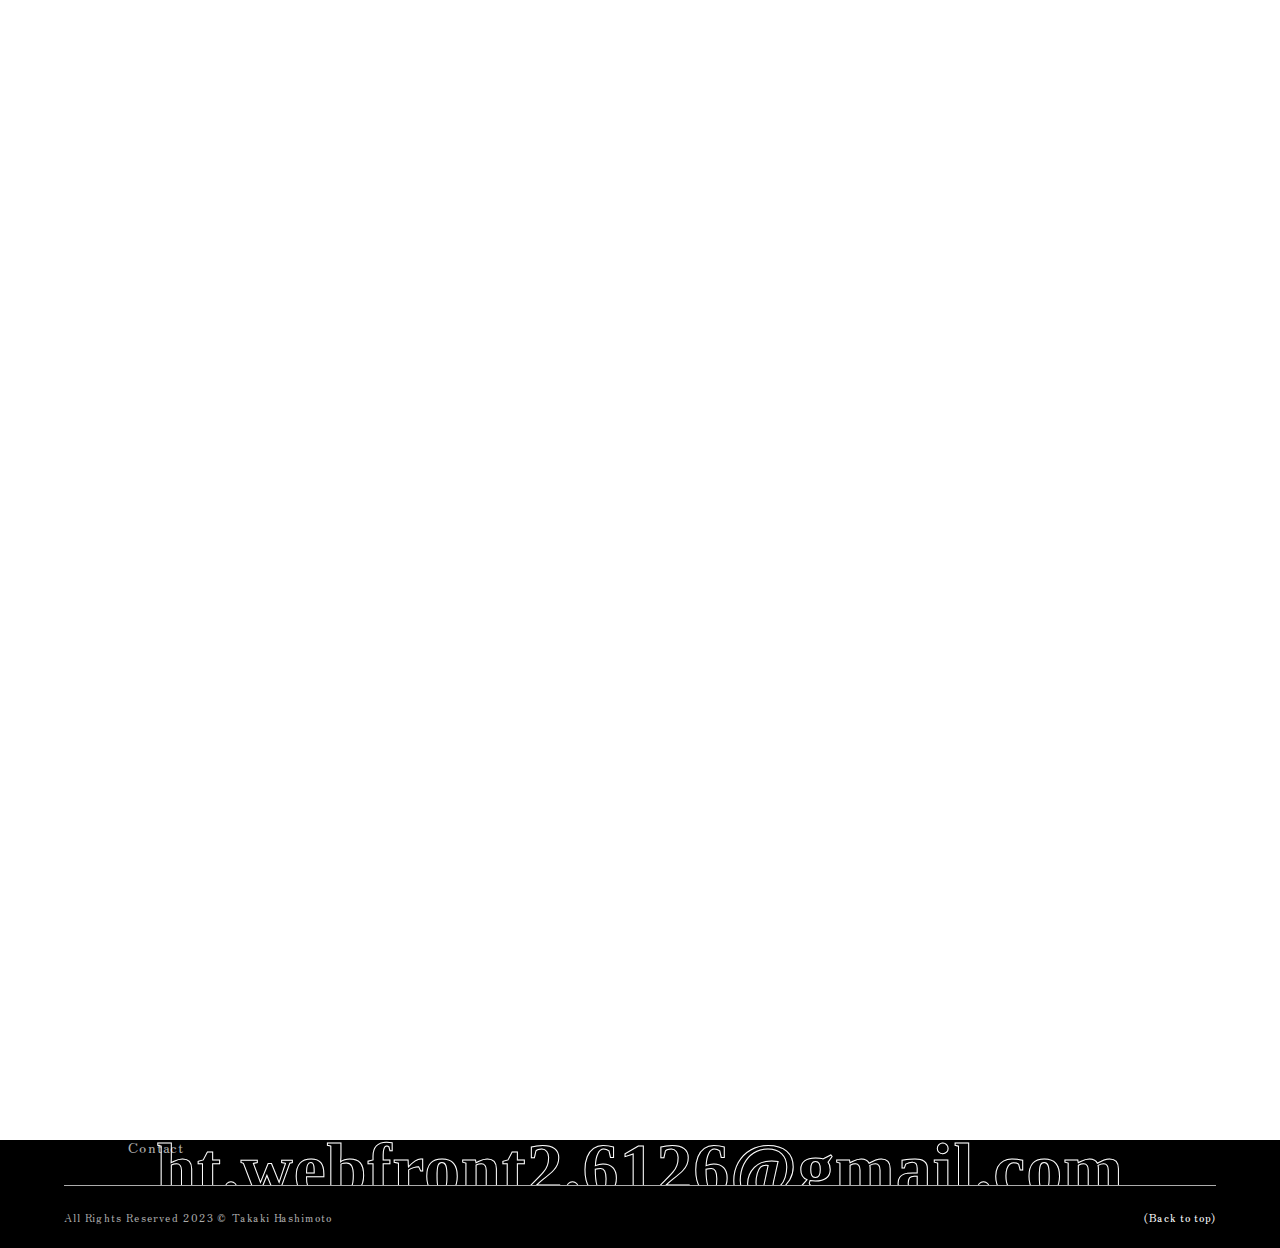
==== commit 8ede0b5f: "Update index.html" ====
--- a/index.html
+++ b/index.html
@@ -229,7 +229,7 @@
                             </div>
                         </div>
                     </a>
-                    <a href="https://takaki-hashimoto.github.io/ToDoList/">
+                    <a href="https://takaki-hashimoto.github.io/ToDoList/" target="_blank">
                         <div class="works_artbox bottom2_4">
                             <div class="art_imgbox">
                                 <img src="./main_img/app2.png" alt="">
@@ -244,7 +244,7 @@
                     </a>
                     <!-- ここまで -->
                     <!-- 以下追記２ -->
-                    <a href="https://takaki-hashimoto.github.io/AI-Chatbot/">
+                    <a href="https://takaki-hashimoto.github.io/AI-Chatbot/" target="_blank">
                         <div class="works_artbox bottom2">
                             <div class="art_imgbox">
                                 <img src="./main_img/app3.png" alt="">
--- a/style.css
+++ b/style.css
@@ -1,6 +1,6 @@
 @charset "utf-8";
 
-*{
+* {
     padding: 0;
     margin: 0;
     box-sizing: border-box;
@@ -8,7 +8,7 @@
 }
 
 /* 共通パーツ */
-html{
+html {
     scroll-behavior: smooth;
     font-size: 10px;
 }
@@ -103,7 +103,7 @@
     position: fixed;
     top: 45%;
     left: 50%;
-    transform: translate(-50%,-50%);
+    transform: translate(-50%, -50%);
     color: #fff;
     z-index: 51;
     width: 42ch;
@@ -112,17 +112,17 @@
     overflow: hidden;
     border-right: 3px solid;
 }
- 
+
 @keyframes typing {
-  from {
-    width: 0
-  }
-}
-    
+    from {
+        width: 0
+    }
+}
+
 @keyframes effect {
-  50% {
-    border-color: transparent
-  }
+    50% {
+        border-color: transparent
+    }
 }
 
 
@@ -140,12 +140,16 @@
     justify-content: space-between;
     align-items: center;
     z-index: 5;
+    transition: all .5s;
     /* 時間の指定 */
-    animation-duration: 4.5s;  /* duration : 間隔 */
+    animation-duration: 4.5s;
+    /* duration : 間隔 */
     /* アニメーション実行回数の指定 */
-    animation-iteration-count: 1; /* iteration : 反復 */
+    animation-iteration-count: 1;
+    /* iteration : 反復 */
     /* 動きの加速度 */
-    animation-timing-function: linear; /* timing : 時間調整 , function : 関数 */
+    animation-timing-function: linear;
+    /* timing : 時間調整 , function : 関数 */
     /* 動きの指定 */
     animation-name: fadein-top;
 }
@@ -159,26 +163,27 @@
 
 
 @keyframes fadein-top {
-    0%{
+    0% {
         opacity: 0;
-        transform: translateY(-30px);
-    }
-
-    90%{
+        /* transform: translateY(-30px); */
+    }
+
+    90% {
         opacity: 0;
-        transform: translateY(-30px);
-    }
-
-
-
-    100%{
+        /* transform: translateY(-30px); */
+    }
+
+
+
+    100% {
         opacity: 1;
-        transform: translateY(0);
+        /* transform: translateY(0); */
     }
 }
 
 .header-l-box {
     width: 5%;
+    min-width: 65px;
     height: 90%;
     /* background-image: url(./top_img/hidariue4.png);
     background-size: contain;
@@ -231,18 +236,28 @@
     width: 100%;
     height: 1px;
     background: #000000;
-    transform: scale(0, 1);     /*アンダーラインの縮尺比率。ホバー前はx方向に0*/
-    transform-origin: left top; /*変形（アンダーラインの伸長）の原点がaタグ（各メニュー）の左端*/
-    transition: transform 0.5s; /*変形の時間*/
-}
-    
+    transform: scale(0, 1);
+    /*アンダーラインの縮尺比率。ホバー前はx方向に0*/
+    transform-origin: left top;
+    /*変形（アンダーラインの伸長）の原点がaタグ（各メニュー）の左端*/
+    transition: transform 0.5s;
+    /*変形の時間*/
+}
+
 nav ul li a:hover::after {
-transform: scale(1.2, 1.5);     /*ホバー後、x軸方向に1.2（相対値）伸長 & y軸も同じイメージで伸長*/
+    transform: scale(1.2, 1.5);
+    /*ホバー後、x軸方向に1.2（相対値）伸長 & y軸も同じイメージで伸長*/
 }
 
 nav ul li a h6 {
     font-weight: bold;
     font-family: 'freight-big-pro', serif;
+}
+
+
+.head-animation {
+    transform: translateY(-100%);
+    transition: all .5s;
 }
 
 
@@ -261,30 +276,33 @@
     height: 45vh;
     margin: 2% auto 1%;
     /* 時間の指定 */
-    animation-duration: 8s;  /* duration : 間隔 */
+    animation-duration: 8s;
+    /* duration : 間隔 */
     /* アニメーション実行回数の指定 */
-    animation-iteration-count: 1; /* iteration : 反復 */
+    animation-iteration-count: 1;
+    /* iteration : 反復 */
     /* 動きの加速度 */
-    animation-timing-function: linear; /* timing : 時間調整 , function : 関数 */
+    animation-timing-function: linear;
+    /* timing : 時間調整 , function : 関数 */
     /* 動きの指定 */
     animation-name: fadein-normal;
 }
 
 @keyframes fadein-normal {
-    0%{
+    0% {
         opacity: 0;
     }
 
-    70%{
+    70% {
         opacity: 0;
     }
 
-    80%{
+    80% {
         opacity: 0.5;
         transform: scale(1.1);
     }
 
-    100%{
+    100% {
         opacity: 1;
     }
 }
@@ -312,11 +330,22 @@
     line-height: 0.6;
 }
 
-.eachTextAnime span{opacity: 0;}
-.eachTextAnime.appeartext span{ animation:text_anime_on 1s ease-out forwards; }
+.eachTextAnime span {
+    opacity: 0;
+}
+
+.eachTextAnime.appeartext span {
+    animation: text_anime_on 1s ease-out forwards;
+}
+
 @keyframes text_anime_on {
-  0% {opacity:0;}
-  100% {opacity:1;}
+    0% {
+        opacity: 0;
+    }
+
+    100% {
+        opacity: 1;
+    }
 }
 
 .main-visual_subsentencebox {
@@ -334,27 +363,30 @@
     color: #fff;
     z-index: 1;
     /* 時間の指定 */
-    animation-duration: 5.5s;  /* duration : 間隔 */
+    animation-duration: 5.5s;
+    /* duration : 間隔 */
     /* アニメーション実行回数の指定 */
-    animation-iteration-count: 1; /* iteration : 反復 */
+    animation-iteration-count: 1;
+    /* iteration : 反復 */
     /* 動きの加速度 */
-    animation-timing-function: linear; /* timing : 時間調整 , function : 関数 */
+    animation-timing-function: linear;
+    /* timing : 時間調整 , function : 関数 */
     /* 動きの指定 */
     animation-name: fadein-left;
 }
 
 @keyframes fadein-left {
-    0%{
+    0% {
         opacity: 0;
         transform: translatex(-40px);
     }
 
-    90%{
+    90% {
         opacity: 0;
         transform: translatex(-40px);
     }
 
-    100%{
+    100% {
         opacity: 1;
         transform: translatex(0);
     }
@@ -393,49 +425,52 @@
     display: inline-block;
 
     /* 時間の指定 */
-    animation-duration: 5s;  /* duration : 間隔 */
+    animation-duration: 5s;
+    /* duration : 間隔 */
     /* アニメーション実行回数の指定 */
-    animation-iteration-count: 1; /* iteration : 反復 */
+    animation-iteration-count: 1;
+    /* iteration : 反復 */
     /* 動きの加速度 */
-    animation-timing-function: linear; /* timing : 時間調整 , function : 関数 */
+    animation-timing-function: linear;
+    /* timing : 時間調整 , function : 関数 */
     /* 動きの指定 */
     animation-name: fadein-bottom;
 }
 
 @keyframes fadein-bottom {
-    0%{
+    0% {
         opacity: 0;
         transform: translateY(40px);
     }
 
-    70%{
+    70% {
         opacity: 0.3;
         transform: translateY(40px)
     }
 
-    80%{
+    80% {
         opacity: 0.75;
         transform: translateY(40px);
     }
 
-    100%{
+    100% {
         opacity: 1;
         transform: translateY(0);
     }
 }
 
 
-.main-visual h6::after{
-    content: ''; 
+.main-visual h6::after {
+    content: '';
     /* width: 2px;  */
     width: 1px;
-    height: 300%; 
-    background-color: #736a6a9e; 
+    height: 300%;
+    background-color: #736a6a9e;
     /* background-color:  #00000022; */
     /* background-color: #000; */
-    position: absolute; 
+    position: absolute;
     bottom: -300%;
-    left: 53%; 
+    left: 53%;
     transform-origin: top;
 
     animation-duration: 1.2s;
@@ -445,11 +480,11 @@
 }
 
 @keyframes down {
-    0%{
+    0% {
         transform: scale(1.0, 0);
     }
 
-    100%{
+    100% {
         transform: scale(1.0, 1.0);
     }
 }
@@ -468,21 +503,24 @@
 .rightover_imgbox img {
     width: 100%;
     /* 時間の指定 */
-    animation-duration: 20s;  /* duration : 間隔 */
+    animation-duration: 20s;
+    /* duration : 間隔 */
     /* アニメーション実行回数の指定 */
-    animation-iteration-count: infinite; /* iteration : 反復 */
+    animation-iteration-count: infinite;
+    /* iteration : 反復 */
     /* 動きの加速度 */
-    animation-timing-function: linear; /* timing : 時間調整 , function : 関数 */
+    animation-timing-function: linear;
+    /* timing : 時間調整 , function : 関数 */
     /* 動きの指定 */
     animation-name: kaiten;
 }
 
 @keyframes kaiten {
-    0%{
+    0% {
         transform: rotate(0);
     }
 
-    100%{
+    100% {
         transform: rotate(-360deg);
     }
 }
@@ -552,7 +590,7 @@
 }
 
 .maintitle_box {
-    width: 20%;
+    width: 25%;
     height: 100%;
 }
 
@@ -591,6 +629,7 @@
     height: 100%;
 
     /* background-color: blue; */
+    position: relative;
 }
 
 .sub_l_imgbox {
@@ -602,7 +641,7 @@
 .sub_l_imgbox img {
     width: 90%;
     height: 90%;
-    box-shadow: 10px 10px 25px rgba(0,0,0,0.5) ;
+    box-shadow: 10px 10px 25px rgba(0, 0, 0, 0.5);
     opacity: 0;
     filter: blur(10px);
     transform: scale(1.2);
@@ -610,29 +649,66 @@
 
 .fadein_n2 {
     /* 時間の指定 */
-    animation-duration: .8s;  /* duration : 間隔 */
+    animation-duration: .8s;
+    /* duration : 間隔 */
     /* アニメーション実行回数の指定 */
-    animation-iteration-count: 1; /* iteration : 反復 */
+    animation-iteration-count: 1;
+    /* iteration : 反復 */
     /* 動きの加速度 */
-    animation-timing-function: linear; /* timing : 時間調整 , function : 関数 */
+    animation-timing-function: linear;
+    /* timing : 時間調整 , function : 関数 */
     /* 動きの指定 */
     animation-name: fadein-normal2;
     animation-fill-mode: forwards;
 }
 
 @keyframes fadein-normal2 {
-    0%{
+    0% {
         opacity: 0;
         filter: blur(10px);
         transform: scale(1.5);
     }
 
-    100%{
+    100% {
         opacity: 1;
         filter: blur(0);
         transform: scale(1.0);
     }
 }
+
+
+.rightunder_imgbox {
+    position: absolute;
+    bottom: 0%;
+    right: -5%;
+    width: 35%;
+}
+
+.rightunder_imgbox img {
+    width: 100%;
+    /* 時間の指定 */
+    animation-duration: 15s;
+    /* duration : 間隔 */
+    /* アニメーション実行回数の指定 */
+    animation-iteration-count: infinite;
+    /* iteration : 反復 */
+    /* 動きの加速度 */
+    animation-timing-function: linear;
+    /* timing : 時間調整 , function : 関数 */
+    /* 動きの指定 */
+    animation-name: kaiten2;
+}
+
+@keyframes kaiten2 {
+    0% {
+        transform: rotate(0);
+    }
+
+    100% {
+        transform: rotate(-360deg);
+    }
+}
+
 
 
 
@@ -689,80 +765,58 @@
     text-decoration: none;
     color: #000;
     position: relative;
-    z-index: 1;
 }
 
 
 .sub_r_rinkbox a::after {
     position: absolute;
     left: 5%;
-    top: 15%;
+    bottom: 0%;
     content: '';
     width: 100%;
     height: 1px;
     background: #000000;
-    transform: scale(1.2, 1);     /*アンダーラインの縮尺比率。ホバー前はx方向に0*/
-    transform-origin: right top; /*変形（アンダーラインの伸長）の原点がaタグ（各メニュー）の右端*/
-    transition: transform 0.5s; /*変形の時間*/
-    z-index: -1;
-    }
-    
-    a:hover::after {
-    transform: scale(0.01, 1);     /*ホバー後、x軸方向に1.2（相対値）伸長 & y軸も同じイメージで伸長*/
-    }
+    transform: scale(1.2, 1);
+    /*アンダーラインの縮尺比率。ホバー前はx方向に0*/
+    transform-origin: right top;
+    /*変形（アンダーラインの伸長）の原点がaタグ（各メニュー）の右端*/
+    transition: transform 0.5s;
+    /*変形の時間*/
+    z-index: 1;
+}
+
+a:hover::after {
+    transform: scale(0.01, 1);
+    /*ホバー後、x軸方向に1.2（相対値）伸長 & y軸も同じイメージで伸長*/
+}
 
 
 .fadein_n3 {
     /* 時間の指定 */
-    animation-duration: 2s;  /* duration : 間隔 */
+    animation-duration: 2s;
+    /* duration : 間隔 */
     /* アニメーション実行回数の指定 */
-    animation-iteration-count: 1; /* iteration : 反復 */
+    animation-iteration-count: 1;
+    /* iteration : 反復 */
     /* 動きの加速度 */
-    animation-timing-function: linear; /* timing : 時間調整 , function : 関数 */
+    animation-timing-function: linear;
+    /* timing : 時間調整 , function : 関数 */
     /* 動きの指定 */
     animation-name: fadein-normal3;
     animation-fill-mode: forwards;
 }
 
 @keyframes fadein-normal3 {
-    0%{
+    0% {
         opacity: 0;
     }
 
-    100%{
+    100% {
         opacity: 1;
     }
 }
 
 
-.rightunder_imgbox {
-    position: absolute;
-    bottom: 45%;
-    left: -30%;
-    width: 20%;
-}
-
-.rightunder_imgbox img {
-    width: 100%;
-    /* 時間の指定 */
-    animation-duration: 15s;  /* duration : 間隔 */
-    /* アニメーション実行回数の指定 */
-    animation-iteration-count: infinite; /* iteration : 反復 */
-    /* 動きの加速度 */
-    animation-timing-function: linear; /* timing : 時間調整 , function : 関数 */
-    /* 動きの指定 */
-    animation-name: kaiten2;
-}
-
-@keyframes kaiten2 {
-    0%{
-        transform: rotate(0);
-    }
-
-    100%{
-        transform: rotate(-360deg);
-    }
-}
 
 
 /* section skillsの部分 */
@@ -845,7 +899,7 @@
 
 .Text-Span.line_lr:after {
     width: 100%;
-  }
+}
 
 /* .skill_textline {
     position: absolute;
@@ -890,51 +944,57 @@
     color: #acacac;
 }
 
-.skill_textunder_sub_lbox{
+.skill_textunder_sub_lbox {
     width: 15%;
 }
 
-.skill_textunder_sub_rbox{
+.skill_textunder_sub_rbox {
     width: 85%;
 }
 
 
 .fadein_n4 {
     /* 時間の指定 */
-    animation-duration: 1.0s;  /* duration : 間隔 */
+    animation-duration: 1.0s;
+    /* duration : 間隔 */
     /* アニメーション実行回数の指定 */
-    animation-iteration-count: 1; /* iteration : 反復 */
+    animation-iteration-count: 1;
+    /* iteration : 反復 */
     /* 動きの加速度 */
-    animation-timing-function: linear; /* timing : 時間調整 , function : 関数 */
+    animation-timing-function: linear;
+    /* timing : 時間調整 , function : 関数 */
     /* 動きの指定 */
     animation-name: fadein-normal4;
     animation-fill-mode: forwards;
 }
 
 @keyframes fadein-normal4 {
-    0%{
+    0% {
         opacity: 0;
     }
 
-    100%{
+    100% {
         opacity: 1;
     }
 }
 
 .fadein_n5 {
     /* 時間の指定 */
-    animation-duration: 3s;  /* duration : 間隔 */
+    animation-duration: 3s;
+    /* duration : 間隔 */
     /* アニメーション実行回数の指定 */
-    animation-iteration-count: 1; /* iteration : 反復 */
+    animation-iteration-count: 1;
+    /* iteration : 反復 */
     /* 動きの加速度 */
-    animation-timing-function: linear; /* timing : 時間調整 , function : 関数 */
+    animation-timing-function: linear;
+    /* timing : 時間調整 , function : 関数 */
     /* 動きの指定 */
     animation-name: fadein-normal5;
     animation-fill-mode: forwards;
 }
 
 @keyframes fadein-normal5 {
-    0%{
+    0% {
         opacity: 0;
     }
 
@@ -942,7 +1002,7 @@
         opacity: 0;
     } */
 
-    100%{
+    100% {
         opacity: 1;
     }
 }
@@ -956,7 +1016,7 @@
 .work_section {
     padding-top: 20vh;
     /* height: 300vh; */
-    height: 160vh;
+    height: 210vh;
 
     /* background-color: pink; */
 }
@@ -984,7 +1044,7 @@
     display: block;
     width: 30%;
     height: 40vh;
-    margin-bottom: 5%;
+    margin-bottom: 10%;
     color: #000;
     text-decoration: none;
 
@@ -1000,24 +1060,27 @@
 
 .fadein_b2 {
     /* 時間の指定 */
-    animation-duration: 1.0s;  /* duration : 間隔 */
+    animation-duration: 1.0s;
+    /* duration : 間隔 */
     /* アニメーション実行回数の指定 */
-    animation-iteration-count: 1; /* iteration : 反復 */
+    animation-iteration-count: 1;
+    /* iteration : 反復 */
     /* 動きの加速度 */
-    animation-timing-function: linear; /* timing : 時間調整 , function : 関数 */
+    animation-timing-function: linear;
+    /* timing : 時間調整 , function : 関数 */
     /* 動きの指定 */
     animation-name: fadein-bottom2;
     animation-fill-mode: forwards;
 }
 
 @keyframes fadein-bottom2 {
-    0%{
+    0% {
         opacity: 0;
         transform: translateY(20px);
     }
 
 
-    100%{
+    100% {
         opacity: 1;
         transform: translateY(0);
     }
@@ -1032,17 +1095,18 @@
 }
 
 @keyframes fadein-bottom2 {
-    0%{
+    0% {
         opacity: 0;
         transform: translateY(20px);
     }
 
-    33%{opacity: 0;
+    33% {
+        opacity: 0;
         transform: translateY(20px);
     }
 
 
-    100%{
+    100% {
         opacity: 1;
         transform: translateY(0);
     }
@@ -1057,22 +1121,23 @@
 }
 
 @keyframes fadein-bottom2 {
-    0%{
+    0% {
         opacity: 0;
         transform: translateY(20px);
     }
 
-    50%{opacity: 0;
+    50% {
+        opacity: 0;
         transform: translateY(20px);
     }
 
-    100%{
+    100% {
         opacity: 1;
         transform: translateY(0);
     }
 }
 
-
+/* 追記 .fadein_b2_4*/
 .fadein_b2_4 {
     animation-duration: 2.5s;
     animation-iteration-count: 1;
@@ -1082,16 +1147,17 @@
 }
 
 @keyframes fadein-bottom2 {
-    0%{
+    0% {
         opacity: 0;
         transform: translateY(20px);
     }
 
-    50%{opacity: 0;
+    50% {
+        opacity: 0;
         transform: translateY(20px);
     }
 
-    100%{
+    100% {
         opacity: 1;
         transform: translateY(0);
     }
@@ -1102,13 +1168,16 @@
 .art_imgbox {
     width: 100%;
     height: 70%;
+    /*追記*/
     border: 1px solid #acacac;
     overflow: hidden;
+
 }
 
 .art_imgbox img {
     width: 100%;
     height: 100%;
+    /*追記*/
     transition: all 0.5s;
 }
 
@@ -1127,6 +1196,13 @@
 .art_textbox h6:nth-child(2) {
     font-size: 1.8rem;
     font-weight: normal;
+}
+
+.art_textbox h6:nth-child(3),
+.art_textbox h6:nth-child(4),
+.art_textbox h6:nth-child(5) {
+    font-weight: normal;
+    padding-left: 0.1em;
 }
 
 
@@ -1176,10 +1252,11 @@
 }
 
 
-.contact_box{
+.contact_box {
     width: 100%;
     height: 30%;
 }
+
 .adress_box {
     width: 100%;
     height: 70%;
@@ -1200,18 +1277,18 @@
 
 .adress_box {
     display: flex;
-    justify-content: center;  
-    align-items: center;  
+    justify-content: center;
+    align-items: center;
 }
 
 .adress_box h1 {
     font-size: 8rem;
-    font-family:serif;
+    font-family: serif;
     font-weight: bold;
-    color:rgba(0,0,0,.0);
+    color: rgba(0, 0, 0, .0);
     /* text-align:center; */
-   -webkit-text-stroke: 1px #fff;
-   transition: all 1.0s;
+    -webkit-text-stroke: 1px #fff;
+    transition: all 1.0s;
 }
 
 .adress_box:hover {
@@ -1233,22 +1310,25 @@
 
 .height_up1 {
     /* 時間の指定 */
-    animation-duration: 0.5s;  /* duration : 間隔 */
+    animation-duration: 0.5s;
+    /* duration : 間隔 */
     /* アニメーション実行回数の指定 */
-    animation-iteration-count: 1; /* iteration : 反復 */
+    animation-iteration-count: 1;
+    /* iteration : 反復 */
     /* 動きの加速度 */
-    animation-timing-function: linear; /* timing : 時間調整 , function : 関数 */
+    animation-timing-function: linear;
+    /* timing : 時間調整 , function : 関数 */
     /* 動きの指定 */
     animation-name: height1;
     animation-fill-mode: forwards;
 }
 
 @keyframes height1 {
-    0%{
+    0% {
         height: 5vh;
     }
 
-    100%{
+    100% {
         height: 50vh;
     }
 }
@@ -1281,7 +1361,7 @@
 }
 
 .foot_lbox small {
-    font-size: 1.0rem;
+    font-size: 1.2rem;
     color: #acacac;
 }
 
@@ -1322,10 +1402,10 @@
 
 /* ---------------------------------------------- */
 
-  /* レスポンシブ準備 */
-
-
-  .openbtn {
+/* レスポンシブ準備 */
+
+
+.openbtn {
     /* background: #fff; */
     width: 50px;
     height: 50px;
@@ -1348,7 +1428,7 @@
     position: absolute;
     top: 50%;
     left: 50%;
-    transform: translate(-50%,-60%);
+    transform: translate(-50%, -60%);
     transition: all 0.5s;
 }
 
@@ -1356,7 +1436,7 @@
     position: absolute;
     top: 50%;
     left: 50%;
-    transform: translate(-50%,-60%);
+    transform: translate(-50%, -60%);
     color: #fff;
     opacity: 0;
     transition: all 0.5s;
@@ -1365,7 +1445,7 @@
 
 
 
- /* レスポンシブ */
+/* レスポンシブ */
 
 @media screen and (max-width: 1300px) {
     html {
@@ -1377,6 +1457,13 @@
     html {
         font-size: 8px;
     }
+
+    .rightunder_imgbox {
+        position: absolute;
+        bottom: 1%;
+        right: -5%;
+        width: 35%;
+    }
 }
 
 @media screen and (max-width: 1100px) {
@@ -1447,11 +1534,6 @@
         margin: 0;
     }
 
-    .rightunder_imgbox {
-        bottom: 40%;
-        left: -18%;
-    }
-
 
 
     .sub_r_textbox p {
@@ -1501,6 +1583,54 @@
     /* works */
 
 
+    .work_section {
+        padding-top: 15vh;
+        height: 315vh;
+    }
+
+
+    .works_box {
+        width: 95%;
+        margin: 8vh auto 0;
+    }
+
+    .works_box a {
+        display: block;
+        width: 48%;
+        height: 45vh;
+    }
+
+
+
+    /* 浮かぶ上がるタイミング調整のために
+        北関東水族館の『bottom2_3をbottom2と同じものに改ざん』 */
+
+
+    .fadein_b2_3 {
+        animation-duration: 1.0s;
+        animation-iteration-count: 1;
+        animation-timing-function: linear;
+        animation-name: fadein-bottom2;
+        animation-fill-mode: forwards;
+    }
+
+    @keyframes fadein-bottom2 {
+        0% {
+            opacity: 0;
+            transform: translateY(20px);
+        }
+
+        /* 50%{opacity: 0;
+            transform: translateY(20px);
+        } */
+
+        100% {
+            opacity: 1;
+            transform: translateY(0);
+        }
+    }
+
+
     /* メール */
 
 
@@ -1509,11 +1639,11 @@
     }
 
     @keyframes height1 {
-        0%{
+        0% {
             height: 5vh;
         }
-    
-        100%{
+
+        100% {
             height: 30vh;
         }
     }
@@ -1547,12 +1677,13 @@
         font-size: 1.2rem;
     }
 
-    .sub_r_textbox h5, .sub_r_rinkbox h5 {
+    .sub_r_textbox h5,
+    .sub_r_rinkbox h5 {
         font-size: 2rem;
     }
 
     .sub_r_textbox p {
-        font-size: 1.4rem;
+        font-size: 1.5rem;
     }
 
 
@@ -1563,6 +1694,16 @@
 
     .adress_box h1 {
         font-size: 4.5rem;
+    }
+}
+
+
+@media screen and (max-width: 850px) {
+    .rightunder_imgbox {
+        position: absolute;
+        bottom: 2%;
+        right: -5%;
+        width: 35%;
     }
 }
 
@@ -1602,7 +1743,7 @@
         transition: all 1.0s;
     }
 
-    
+
 
     .active span:nth-child(1) {
         opacity: 0;
@@ -1631,7 +1772,7 @@
         /* margin-left: 5%;
         margin-top: 45%; */
     }
-    
+
     li {
         list-style-type: none;
         padding-left: 5%;
@@ -1639,7 +1780,7 @@
         margin: 0;
         /* border-bottom: 1px solid #fff; */
     }
-    
+
     nav ul li a {
         color: #fff;
         padding: 0;
@@ -1657,10 +1798,9 @@
 
 
     .header-l-box {
-        width: 5%;
-        height: 90%;
-        margin-left: 0%;
-        width: 10%;
+        margin-left: 0.5%;
+        min-width: 40px;
+        padding-top: 10px;
     }
 
 
@@ -1714,7 +1854,7 @@
     }
 
     .maintitle_box {
-        width: 30%;
+        width: 35%;
         height: 100%;
     }
 
@@ -1742,16 +1882,18 @@
         height: 125%;
     }
 
+    .rightunder_imgbox {
+        position: absolute;
+        bottom: -22%;
+        right: 2%;
+        width: 25%;
+    }
+
 
     .about_sub_rbox {
         width: 95%;
         margin: 0 auto;
-    }
-
-    .rightunder_imgbox {        
-        top: -230%;
-        left: 70%;
-        width: 30%
+        padding-top: 30px;
     }
 
     .sub_r_textbox {
@@ -1764,6 +1906,9 @@
         margin-bottom: 5%;
     }
 
+    .sub_r_rinkbox {
+        height: 10%;
+    }
 
 
 
@@ -1806,7 +1951,7 @@
         font-size: 3.5rem;
     }
 
-    
+
 
 
 
@@ -1815,7 +1960,7 @@
 
     .work_section {
         padding-top: 15vh;
-        height: 200vh;
+        height: 310vh;
     }
 
 
@@ -1843,18 +1988,18 @@
         animation-name: fadein-bottom2;
         animation-fill-mode: forwards;
     }
-    
+
     @keyframes fadein-bottom2 {
-        0%{
+        0% {
             opacity: 0;
             transform: translateY(20px);
         }
-    
+
         /* 50%{opacity: 0;
             transform: translateY(20px);
         } */
-    
-        100%{
+
+        100% {
             opacity: 1;
             transform: translateY(0);
         }
@@ -1866,17 +2011,17 @@
     /* フッター */
 
     @keyframes height1 {
-        0%{
+        0% {
             height: 5vh;
         }
-    
-        100%{
+
+        100% {
             height: 20vh;
         }
     }
 }
 
-    
+
 
 
 
@@ -1904,6 +2049,60 @@
     .rightover_imgbox {
         top: 15%;
     }
+
+
+    /* works */
+
+
+    .work_section {
+        padding-top: 15vh;
+        height: 240vh;
+    }
+
+
+    .works_box {
+        width: 95%;
+        margin: 3vh auto 0;
+    }
+
+    .works_box a {
+        display: block;
+        width: 48%;
+        height: 30vh;
+
+        margin-bottom: 15%;
+    }
+
+
+
+    /* 浮かぶ上がるタイミング調整のために
+        北関東水族館の『bottom2_3をbottom2と同じものに改ざん』 */
+
+
+    .fadein_b2_3 {
+        animation-duration: 1.0s;
+        animation-iteration-count: 1;
+        animation-timing-function: linear;
+        animation-name: fadein-bottom2;
+        animation-fill-mode: forwards;
+    }
+
+    @keyframes fadein-bottom2 {
+        0% {
+            opacity: 0;
+            transform: translateY(20px);
+        }
+
+        /* 50%{opacity: 0;
+            transform: translateY(20px);
+        } */
+
+        100% {
+            opacity: 1;
+            transform: translateY(0);
+        }
+    }
+
 
 
 
@@ -1949,14 +2148,18 @@
     }
 
 
-
-
     .rightunder_imgbox {
-        top: -200%;
-    }
-
-
-
+        position: absolute;
+        bottom: -20%;
+        right: 5%;
+        width: 22%;
+    }
+
+    .about_sub_rbox {
+        width: 95%;
+        margin: 0 auto;
+        padding-top: 60px;
+    }
 
 
     .skill_textoverbox h2 {
@@ -1969,7 +2172,13 @@
 
 
 
-
+    /* works */
+
+
+    .work_section {
+        padding-top: 15vh;
+        height: 230vh;
+    }
 
     .art_textbox h6:nth-child(2) {
         font-size: 1.5rem;
@@ -2028,7 +2237,15 @@
 
 
     .maintitle_box {
-        width: 40%;
+        width: 45%;
+    }
+
+
+    .rightunder_imgbox {
+        position: absolute;
+        bottom: -20%;
+        right: 8%;
+        width: 20%;
     }
 
 
@@ -2036,6 +2253,60 @@
     .sub_r_textbox p {
         font-size: 1.0rem;
     }
+
+
+    /* works */
+
+
+    .work_section {
+        padding-top: 15vh;
+        height: 190vh;
+    }
+
+
+    .works_box {
+        width: 95%;
+        margin: 1vh auto 0;
+    }
+
+    .works_box a {
+        display: block;
+        width: 48%;
+        height: 20vh;
+
+        margin-bottom: 20%;
+    }
+
+
+
+    /* 浮かぶ上がるタイミング調整のために
+        北関東水族館の『bottom2_3をbottom2と同じものに改ざん』 */
+
+
+    .fadein_b2_3 {
+        animation-duration: 1.0s;
+        animation-iteration-count: 1;
+        animation-timing-function: linear;
+        animation-name: fadein-bottom2;
+        animation-fill-mode: forwards;
+    }
+
+    @keyframes fadein-bottom2 {
+        0% {
+            opacity: 0;
+            transform: translateY(20px);
+        }
+
+        /* 50%{opacity: 0;
+            transform: translateY(20px);
+        } */
+
+        100% {
+            opacity: 1;
+            transform: translateY(0);
+        }
+    }
+
 
 
 
@@ -2072,27 +2343,31 @@
         position: fixed;
         top: 45%;
         left: 50%;
-        transform: translate(-40%,-50%);
+        transform: translate(-40%, -50%);
         width: 25ch;
         animation: typing 2s steps(12), effect .5s step-end infinite alternate;
     }
-     
+
     @keyframes typing {
-      from {
-        width: 0
-      }
-    }
-        
+        from {
+            width: 0
+        }
+    }
+
     @keyframes effect {
-      50% {
-        border-color: transparent
-      }
+        50% {
+            border-color: transparent
+        }
+    }
+
+    nav {
+        height: 8vh;
     }
 
     /* メインビジュアル */
 
     .main-visual {
-        height: 110vh;
+        height: 95vh;
     }
 
     .rightover_imgbox {
@@ -2128,7 +2403,7 @@
     /* 各セクション共通 */
 
     .maintitle_box {
-        width: 50%;
+        width: 40%;
     }
 
     .maintitle_box h1 {
@@ -2145,7 +2420,7 @@
 
 
     /* About */
-    
+
     .about_section {
         height: 140vh;
     }
@@ -2160,7 +2435,14 @@
     }
 
     .rightunder_imgbox {
-        top: -380%;
+        position: absolute;
+        bottom: 3%;
+        right: 8%;
+        width: 22%;
+    }
+
+    .about_sub_rbox {
+        padding-top: 0px;
     }
 
     .sub_r_textbox h5 {
@@ -2233,7 +2515,7 @@
 
     .work_section {
         padding-top: 10vh;
-        height: 320vh;
+        height: 510vh;
     }
 
     .works_box {
@@ -2255,11 +2537,11 @@
     }
 
     @keyframes height1 {
-        0%{
+        0% {
             height: 5vh;
         }
-    
-        100%{
+
+        100% {
             height: 15vh;
         }
     }
@@ -2292,7 +2574,7 @@
 
 
     .main-visual {
-        height: 103vh;
+        height: 90vh;
     }
 
 
@@ -2308,14 +2590,21 @@
         font-size: 1.8rem;
     }
 
+    .maintitle_box {
+        width: 50%;
+    }
 
 
     .rightunder_imgbox {
-        top: -370%;
-    }
+        position: absolute;
+        bottom: 5%;
+        right: 8%;
+        width: 22%;
+    }
+
 
     .work_section {
-        height: 290vh;
+        height: 460vh;
     }
 
     .works_box a {
@@ -2336,7 +2625,7 @@
 
 
     .main-visual {
-        height: 100vh;
+        height: 83vh;
     }
 
 
@@ -2354,12 +2643,8 @@
 
 
 
-    .rightunder_imgbox {
-        top: -360%;
-    }
-
     .work_section {
-        height: 255vh;
+        height: 405vh;
     }
 
     .works_box a {
